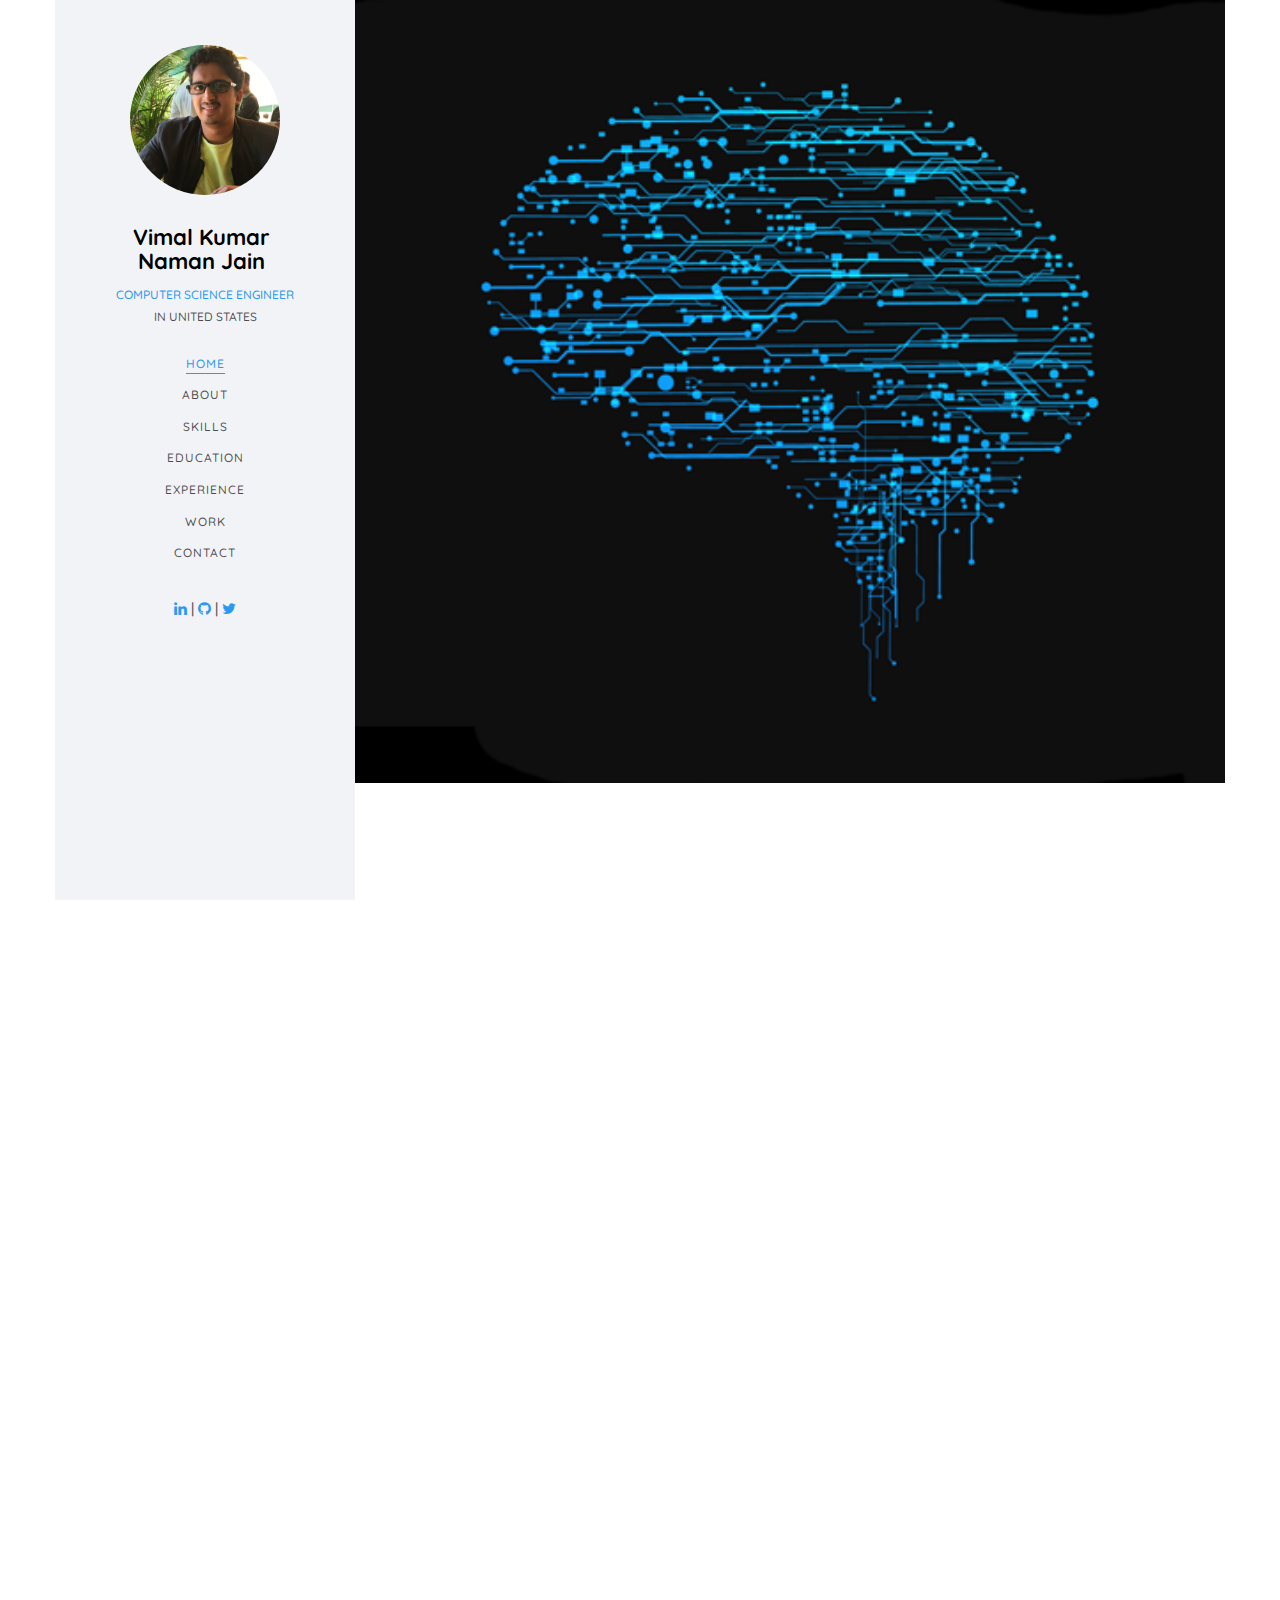
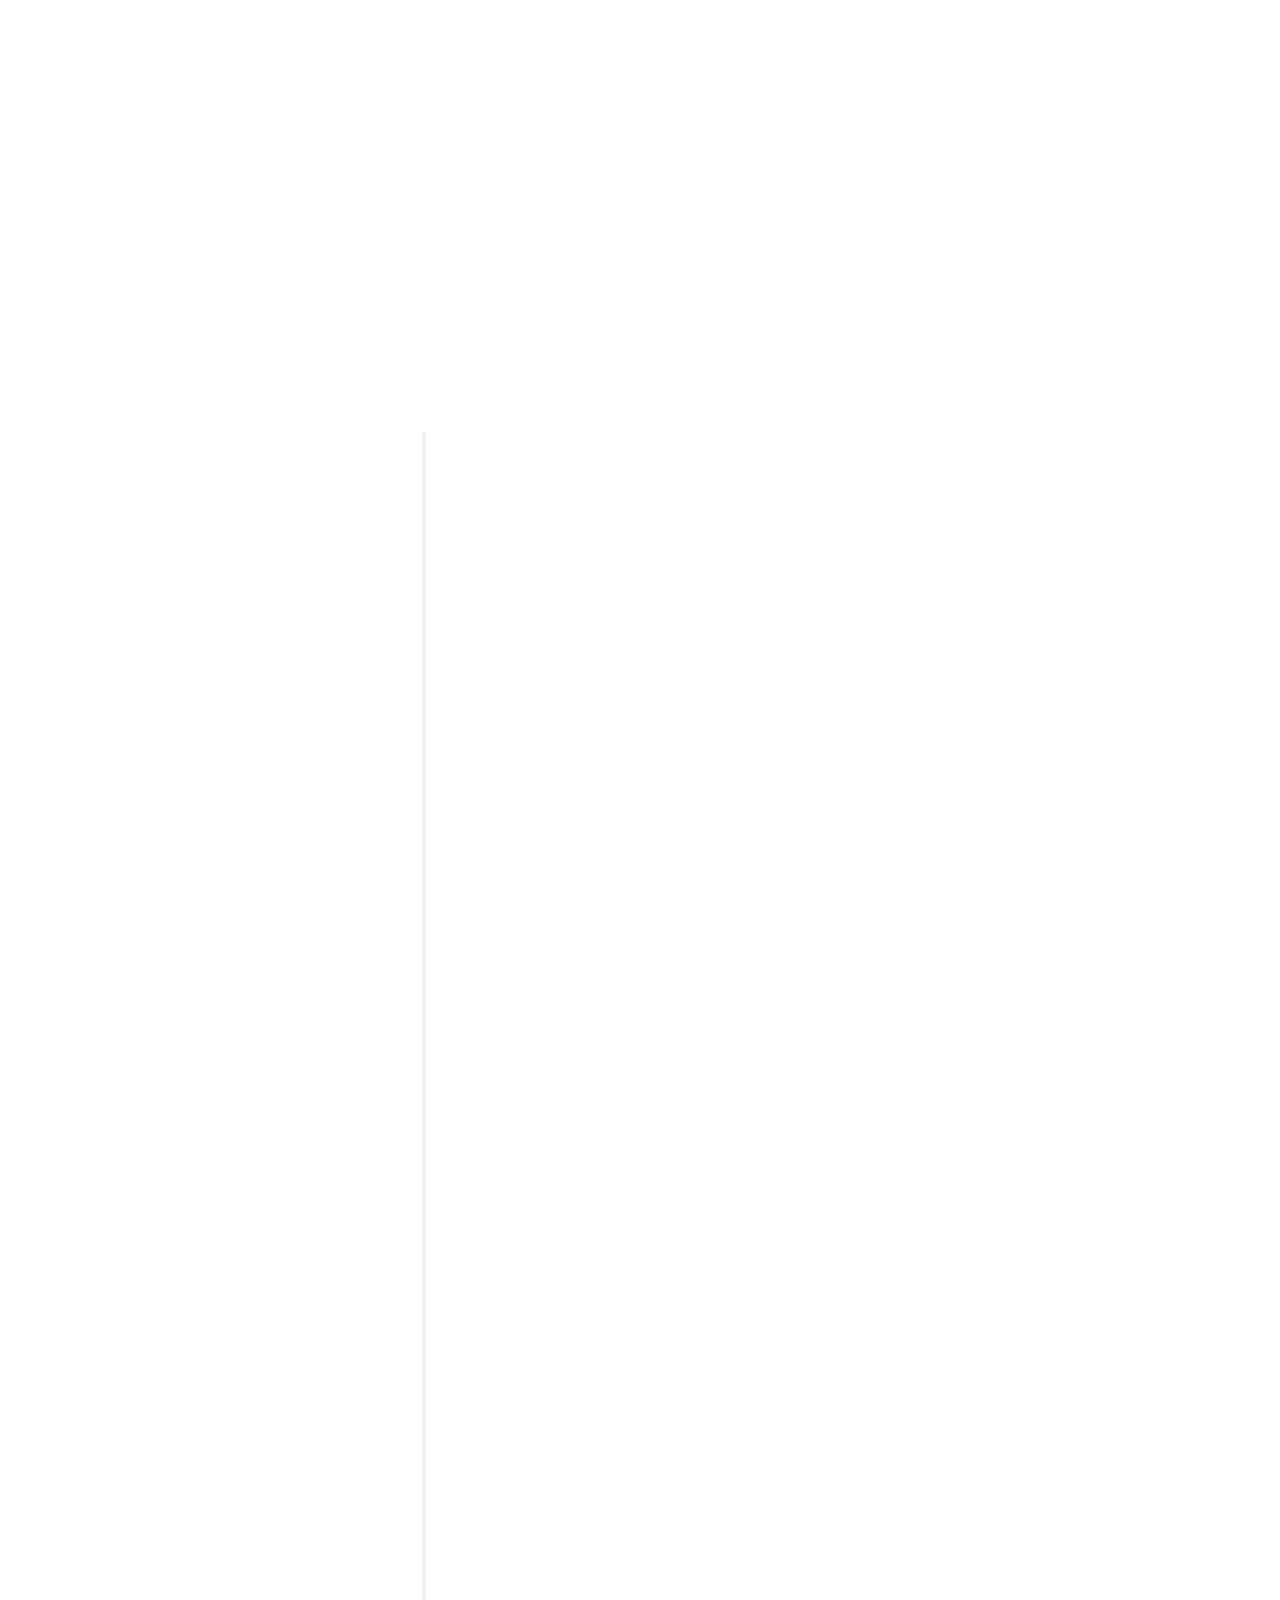
==== index.html @ 912821f3 "appending work about Software Engineer" ====
<!DOCTYPE HTML>
<html>
	<!-- Google Search Engine Verification -->
	<meta name="google-site-verification" content="ka7MGuMeEVmN7dnj90nXM9jFJu0uf2xdd4c7XxzPZ98" />

	<!-- Global site tag (gtag.js) - Google Analytics -->
	<script async src="https://www.googletagmanager.com/gtag/js?id=UA-108492323-2"></script>
	<script>
	window.dataLayer = window.dataLayer || [];
	function gtag(){dataLayer.push(arguments);}
	gtag('js', new Date());

	gtag('config', 'UA-108492323-2');
	</script>


	<head>
		<meta name="google-site-verification" content="KxNNTJYwHwdSaVDV0ndQ0ZuSF8a5ZO--WSu86b4lERE" />
	<meta charset="utf-8">
	<meta http-equiv="X-UA-Compatible" content="IE=edge">
	<title> Naman Jain </title>
	<meta name="viewport" content="width=device-width, initial-scale=1">
	<meta name="description" content="Naman Jain's Portfolio" />
	<meta name="keywords" content="Naman Jain UTA BMSCE Data Science Artificial Intelligence Machine Deep Learning Software Computer Developer Full stack" />
	<meta name="author" content="https://namanjainv.github.io" />

  <!-- Facebook and Twitter integration -->
	<meta property="og:title" content="Naman Jain's Portfolio"/>
	<meta property="og:image" content="https://raw.githubusercontent.com/namanjainv/namanjainv.github.io/master/images/img_bg_1-nvj.png"/>
	<meta property="og:url" content="https://namanjainv.github.io"/>
	<meta property="og:site_name" content="Naman Jain's Portfolio"/>
	<meta property="og:description" content="Know who I am and what I do."/>
	<meta name="twitter:title" content="Naman Jain's Portfolio" />
	<meta name="twitter:image" content="https://raw.githubusercontent.com/namanjainv/namanjainv.github.io/master/images/img_bg_1-nvj.png" />
	<meta name="twitter:url" content="https://raw.githubusercontent.com/namanjainv/namanjainv.github.io/master/images/img_bg_1-nvj.png"/>
	<meta name="twitter:card" content="" />

	<!-- Place favicon.ico and apple-touch-icon.png in the root directory -->
	<link rel="shortcut icon" href="images/favicon_io/favicon.ico">

	<!-- Font Awesome  -->
	<link rel="stylesheet" href="https://stackpath.bootstrapcdn.com/font-awesome/4.7.0/css/font-awesome.min.css">

	<link href="https://fonts.googleapis.com/css?family=Quicksand:300,400,500,700" rel="stylesheet">
	<link href="https://fonts.googleapis.com/css?family=Playfair+Display:400,400i,700" rel="stylesheet">

	
	<!-- Animate.css -->
	<link rel="stylesheet" href="css/animate.css">
	<!-- Icomoon Icon Fonts-->
	<link rel="stylesheet" href="css/icomoon.css">
	<!-- Bootstrap  -->
	<link rel="stylesheet" href="css/bootstrap.css">
	<!-- Flexslider  -->
	<link rel="stylesheet" href="css/flexslider.css">
	<!-- Owl Carousel -->
	<link rel="stylesheet" href="css/owl.carousel.min.css">
	<link rel="stylesheet" href="css/owl.theme.default.min.css">
	<!-- Theme style  -->
	<link rel="stylesheet" href="css/style.css">

	<!-- Modernizr JS -->
	<script src="javascript/modernizr-2.6.2.min.js"></script>
	<!-- FOR IE9 below -->
	<!--[if lt IE 9]>
	<script src="javascript/respond.min.js"></script>
	<![endif]-->

	</head>
	<body>
	<div id="colorlib-page">
		<div class="container-wrap">
		<a href="#" class="js-colorlib-nav-toggle colorlib-nav-toggle" data-toggle="collapse" data-target="#navbar" aria-expanded="false" aria-controls="navbar"><i></i></a>
		<aside id="colorlib-aside" role="complementary" class="border js-fullheight">
			<div class="text-center">
				<div class="author-img" style="background-image: url(images/about-nvj.jpg);"></div>
				<h1 id="colorlib-logo"><a href="index.html">Vimal Kumar <br /> Naman Jain</a></h1>
				<span class="position"><a href="#"> Computer Science Engineer </a> <br>in United States</span>
			</div>
			<nav id="colorlib-main-menu" role="navigation" class="navbar">
				<div id="navbar" class="collapse">
					<ul>
						<li class="active"><a href="#" data-nav-section="home">Home</a></li>
						<li><a href="#" data-nav-section="about">About</a></li>
						<!-- <li><a href="#" data-nav-section="services">Services</a></li> -->
						<li><a href="#" data-nav-section="skills">Skills</a></li>
						<li><a href="#" data-nav-section="education">Education</a></li>
						<li><a href="#" data-nav-section="experience">Experience</a></li>
						<li><a href="#" data-nav-section="work">Work</a></li>
						<!-- <li><a href="#" data-nav-section="blog">Blog</a></li> -->
						<li><a href="#" data-nav-section="contact">Contact</a></li>
					</ul>
				</div>
			</nav>

			<div class="social-network">
				<p> 
					<a onclick='captureOutboundLink("Contact", "LinkedIn")' 
						href="https://www.linkedin.com/in/namanjainv/" target="_blank"> <i class="fa fa-linkedin" aria-hidden="true"> </i> </a> | 
					<a onclick='captureOutboundLink("Contact", "Github")' 
						href="https://github.com/namanjainv" target="_blank"> <i class="fa fa-github" aria-hidden="true"> </i> </a> | 
					<a onclick='captureOutboundLink("Contact", "Twitter")' 
						href="https://twitter.com/vnamanjain" target="_blank"> <i class="fa fa-twitter" aria-hidden="true"> </i> </a> 
				</p>
			</div>

			<div class="colorlib-footer">
				<p><small>&copy; <!-- Link back to Colorlib can't be removed. Template is licensed under CC BY 3.0. -->
Copyright &copy;<script>document.write(new Date().getFullYear());</script> All rights reserved | This template is made with <i class="icon-heart" aria-hidden="true"></i> by <a href="https://colorlib.com" target="_blank">Colorlib</a>
<!-- Link back to Colorlib can't be removed. Template is licensed under CC BY 3.0. --> </span> </small></p>
				<!-- <ul>
					<li><a href="#"><i class="icon-facebook2"></i></a></li>
					<li><a href="#"><i class="icon-twitter2"></i></a></li>
					<li><a href="#"><i class="icon-instagram"></i></a></li>
					<li><a href="#"><i class="icon-linkedin2"></i></a></li>
				</ul> -->
			</div>

		</aside>

		<div id="colorlib-main">
			<section id="colorlib-hero" class="js-maxHeight" data-section="home">
				<div class="flexslider js-maxHeight">
					<ul class="slides">
				   	<li style="background-image: url(images/img_bg_1-nvj.png);">
				   		<div class="overlay"></div>
				   		<div class="container-fluid">
				   			<div class="row">
					   			<div class="col-md-6 col-md-offset-3 col-md-pull-3 col-sm-12 col-xs-12 js-maxHeight slider-text">
					   				<div class="slider-text-inner js-maxHeight">
					   					<div class="desc" style="padding-top: 300px;">
						   					<h1 style="color: white">Hi! <br>I'm Naman</h1>
												<p><a class="btn btn-primary btn-learn" style="color: white" target="_blank"  
													onclick='captureOutboundLink("Contact", "Resume")'
													href="https://drive.google.com/file/d/1-ozRhPVqc7WPoah_sr7xH_nywLqymW2M/view?usp=sharing" download>Download CV <i class="icon-download4"></i></a></p>
										</div>
					   				</div>
					   			</div>
					   		</div>
				   		</div>
				   	</li>
				  	</ul>
			  	</div>
			</section>

			<section class="colorlib-about" data-section="about">
				<div class="colorlib-narrow-content">
					<div class="row">
						<div class="col-md-12">
							<div class="row row-bottom-padded-sm animate-box" data-animate-effect="fadeInLeft">
								<div class="col-md-12">
									<div class="about-desc">
										<span class="heading-meta">About Me</span>
										<h2 class="colorlib-heading">Who Am I?</h2>
										<p>
											<strong>Hi I'm Naman Jain</strong>, an abstract artist and a ruthless bookworm. Being a cleanliness freak, I like to keep my den and my work desk spick and span at all times. I agree that I love to work hard, but I am also a social butterfly and can party all day and night long for two days in a row! If I do go out, I prefer to go on solo trips.
										</p>
										<p> I seek new challenges and try to think out-of-the-box while looking for creative solutions to a given problem. Besides the details given in my resume, I believe in character, values, vision, and action. I am a quick learner and believe in learning from my mistakes for I strongly feel that this virtue will take me ahead in life and career. </p>
									</div>
								</div>
							</div>
							<div class="row">
								<div class="col-md-5">
									<div class="row">
										<div class="col-md-6 animate-box" data-animate-effect="fadeInLeft">
											<div class="services color-1">
												<span class="icon2"><i class="icon-bulb"></i></span>
												<h3> Innovative </h3>
											</div>
										</div>
										<div class="col-md-6 animate-box" data-animate-effect="fadeInRight">
											<div class="services color-2">
												<span class="icon2"><i class="icon-globe-outline"></i></span>
												<h3> Entrepreneur </h3>
											</div>
										</div>
										<div class="col-md-6 animate-box" data-animate-effect="fadeInTop">
											<div class="services color-3">
												<span class="icon2"><i class="icon-phone3"></i></span>
												<h3> Engineer </h3>
											</div>
										</div>
										<div class="col-md-6 animate-box" data-animate-effect="fadeInBottom">
											<div class="services color-4">
												<span class="icon2"><i class="icon-data"></i></span>
												<h3> Deep Dive </h3>
											</div>
										</div>
									</div>
								</div>
								<div class="col-md-7 recommendations" >
									<div class="col-md-12 animate-box" style="height: 88%;" data-animate-effect="fadeInBottom">
										<div id="myCarousel" class="carousel slide carousel-box" data-ride="carousel">
											<!-- <span class="carousel-header"> WHAT MY FRIENDS FEEL </span> -->
											<!-- Indicators -->
											<ol class="carousel-indicators">
											  <li data-target="#myCarousel" data-slide-to="0" class="active"></li>
											  <li data-target="#myCarousel" data-slide-to="1"></li>
											  <li data-target="#myCarousel" data-slide-to="2"></li>
											</ol>

											<div class="carousel-body">
												<!-- Wrapper for slides -->
												<div class="carousel-inner">

													<div class="item active">
														<div class="recommendation-header">
															<a onclick='captureOutboundLink("LinkedIn People", "Ali Sharifara")' href="https://www.linkedin.com/in/alisharifara/"> <span class="recommendation-user-name"> Ali Sharifara </span> </a>
															<span class="recommendation-user-position"> Professor, UTA </span>
														</div>
														<div class="recommendation-comment">
															<p> I know Naman in the capacity of an instructor in my 'Database Systems' class at the University of Texas. He is a passionate learner and actively participated in in-class activities. He was able to present a topic on SQL operations to the entire class. Also, I remember the day when he built an impressive relational database schema for a bookstore retail company in less than 15 minutes. I was impressed by the ideas that he had stated in the class and It was stood out amongst the other students' presentations. He also was able to build a distinguished social networking website as a project. He included features like friend requests, creating groups, send messages and many other features. With exceptional skills and in-depth knowledge on the subject, he had aced the class. I look forward to a great future ahead for Naman in his endeavors. </p>
														</div>
													</div>
													<div class="item">
														<div class="recommendation-header">
															<a onclick='captureOutboundLink("LinkedIn People", "Kiran Surthi")' href="https://www.linkedin.com/in/kiran-surthi-7833bb9/"> <span class="recommendation-user-name"> Kiran Surthi </span> </a>
															<span class="recommendation-user-position"> Senior Software Engineer, E2Open </span>
														</div>
														<div class="recommendation-comment">
															<p> Naman has the ability to take the requirement and deliver quality code that meets the specification in a short duration. He has been very productive in his tenure as intern, He has excellent communication skills and is a team player. Naman is a great asset to the team. </p>
														</div>
													</div>
													<div class="item">
														<div class="recommendation-header">
															<a onclick='captureOutboundLink("LinkedIn People", "Rui Yang")' href="https://www.linkedin.com/in/rui-yang-955259ab/"> <span class="recommendation-user-name"> Rui Yang </span> </a>
															<span class="recommendation-user-position"> Software Engineer, E2Open </span>
														</div>
													  	<div class="recommendation-comment">
														  	<p> Smart and diligent. Can commicate with PM directly and handle the whole task from requirment to implementation and documentation. Look forward to working with you again. </p>
													  	</div>
													</div>
													<div class="item">
														<div class="recommendation-header">
															<a onclick='captureOutboundLink("LinkedIn People", "Venkatesh Vijayasarathy")' href="https://www.linkedin.com/in/venkatesh-vijayasarathy-62a92118/"> <span class="recommendation-user-name"> Venkatesh Vijayasarathy </span> </a>
															<span class="recommendation-user-position"> Solution Architect, Genisys Group </span>
														</div>
														<div class="recommendation-comment">
															<p> Naman is one of the best innovative out of the box thinking developer. Naman was one amongst the campus recruit to our company at Genisys, we would together in developing some of the IP initiatives with Chatbot to start with as the interface and integrate various internal systems for automation be it timesheet filling room booking, deployments, reservations, presales knowledge base and what not. We would burn on night oils at times designing in our lab and defining our approach, his out of the box design thinking has been incredible. His passion, hardwork , commitment and never say die attitude and quite commendable. I have been cherishing every moment we spend together on some many nice innovative initiatives at Genisys. </p>
														</div>
													</div>
													<div class="item">
														<div class="recommendation-header">
															<a onclick='captureOutboundLink("LinkedIn People", "Abhishek Dixit")' href="https://www.linkedin.com/in/abhishek-dixit-62a9b5b6/"> <span class="recommendation-user-name"> Abhishek Dixit </span> </a>
															<span class="recommendation-user-position"> Software Developer, Genisys Group </span>
														</div>
														<div class="recommendation-comment">
															<p> I worked with Naman very closely on various projects in Genisys Group as well as few Hackathons. Naman have great technical skills in areas like Machines Learning, Neural Network, Artificial intelligence, NLP. His programming knowledge in python, c++, javascript, NodeJs, MySQL, MongoDB, GCP cloud makes his must to have person in team. He spreads positivity in team and shows never give up attitude in difficult situations.
																Apart from work he plays snooker, table tennis very well and also can give you company on dance floor. </p>
														</div>
													</div>
													<div class="item">
														<div class="recommendation-header">
															<a onclick='captureOutboundLink("LinkedIn People", "Ajay Mohandas")' href="https://www.linkedin.com/in/ajay-mohandas/"> <span class="recommendation-user-name"> Ajay Mohandas </span> </a>
															<span class="recommendation-user-position"> Software Developer, E2Open </span>
														</div>
														<div class="recommendation-comment">
															<p> Naman has an excellent analytical skills, and is always keen on learning new things. He has worked with me and was always outstanding in the task assigned to him. He looks out for the best way to do his work and that's make him different from others. Keep up the good work Naman. </p>
														</div>
													</div>
												

												</div>

											</div>
										  
										  
											<!-- Left and right controls -->
											<a class="left carousel-control" href="#myCarousel" data-slide="prev">
											  	<span>  <i class="fa fa-chevron-left" aria-hidden="true"> </i>  </span> 
											</a>
											<a class="right carousel-control" href="#myCarousel" data-slide="next">
												<span>  <i class="fa fa-chevron-right" aria-hidden="true"> </i>  </span> 
											</a>
										  </div>
									</div>
								</div>
							</div>
							<!-- <div class="row">
								<div class="col-md-12 animate-box" data-animate-effect="fadeInLeft">
									<div class="hire">
										<h2>I am happy to know you <br>that 300+ projects done sucessfully!</h2>
										<a href="#" class="btn-hire">Hire me</a>
									</div>
								</div>
							</div> -->
						</div>
					</div>
				</div>
			</section>


			
			<!-- <section class="colorlib-services" data-section="services">
				<div class="colorlib-narrow-content">
					<div class="row">
						<div class="col-md-6 col-md-offset-3 col-md-pull-3 animate-box" data-animate-effect="fadeInLeft">
							<span class="heading-meta">What I do?</span>
							<h2 class="colorlib-heading">Here are some of my expertise</h2>
						</div>
					</div>
					<div class="row row-pt-md">
						<div class="col-md-4 text-center animate-box">
							<div class="services color-1">
								<span class="icon">
									<i class="icon-bulb"></i>
								</span>
								<div class="desc">
									<h3>Innovative Ideas</h3>
									<p>Separated they live in Bookmarksgrove right at the coast of the Semantics</p>
								</div>
							</div>
						</div>
						<div class="col-md-4 text-center animate-box">
							<div class="services color-2">
								<span class="icon">
									<i class="icon-data"></i>
								</span>
								<div class="desc">
									<h3>Software</h3>
									<p>Separated they live in Bookmarksgrove right at the coast of the Semantics</p>
								</div>
							</div>
						</div>
						<div class="col-md-4 text-center animate-box">
							<div class="services color-3">
								<span class="icon">
									<i class="icon-phone3"></i>
								</span>
								<div class="desc">
									<h3>Application</h3>
									<p>Separated they live in Bookmarksgrove right at the coast of the Semantics</p>
								</div>
							</div>
						</div>
						<div class="col-md-4 text-center animate-box">
							<div class="services color-4">
								<span class="icon">
									<i class="icon-layers2"></i>
								</span>
								<div class="desc">
									<h3>Graphic Design</h3>
									<p>Separated they live in Bookmarksgrove right at the coast of the Semantics</p>
								</div>
							</div>
						</div>
						<div class="col-md-4 text-center animate-box">
							<div class="services color-5">
								<span class="icon">
									<i class="icon-data"></i>
								</span>
								<div class="desc">
									<h3>Software</h3>
									<p>Separated they live in Bookmarksgrove right at the coast of the Semantics</p>
								</div>
							</div>
						</div>
						<div class="col-md-4 text-center animate-box">
							<div class="services color-6">
								<span class="icon">
									<i class="icon-phone3"></i>
								</span>
								<div class="desc">
									<h3>Application</h3>
									<p>Separated they live in Bookmarksgrove right at the coast of the Semantics</p>
								</div>
							</div>
						</div>
					</div>
				</div>
			</section> -->
			
			<!-- <div id="colorlib-counter" class="colorlib-counters" style="background-image: url(images/cover_bg_1.jpg);" data-stellar-background-ratio="0.5">
				<div class="overlay"></div>
				<div class="colorlib-narrow-content">
					<div class="row">
					</div>
					<div class="row">
						<div class="col-md-3 text-center animate-box">
							<span class="colorlib-counter js-counter" data-from="0" data-to="309" data-speed="5000" data-refresh-interval="50"></span>
							<span class="colorlib-counter-label">Cups of coffee</span>
						</div>
						<div class="col-md-3 text-center animate-box">
							<span class="colorlib-counter js-counter" data-from="0" data-to="356" data-speed="5000" data-refresh-interval="50"></span>
							<span class="colorlib-counter-label">Projects</span>
						</div>
						<div class="col-md-3 text-center animate-box">
							<span class="colorlib-counter js-counter" data-from="0" data-to="30" data-speed="5000" data-refresh-interval="50"></span>
							<span class="colorlib-counter-label">Clients</span>
						</div>
						<div class="col-md-3 text-center animate-box">
							<span class="colorlib-counter js-counter" data-from="0" data-to="10" data-speed="5000" data-refresh-interval="50"></span>
							<span class="colorlib-counter-label">Partners</span>
						</div>
					</div>
				</div>
			</div> -->

			<section class="colorlib-skills" data-section="skills">
				<div class="colorlib-narrow-content">
					<div class="row">
						<div class="col-md-6 col-md-offset-3 col-md-pull-3 animate-box" data-animate-effect="fadeInLeft">
							<span class="heading-meta">My Specialty</span>
							<h2 class="colorlib-heading animate-box">My Skills</h2>
						</div>
					</div>
					<!-- <div class="row">
						<div class="col-md-12 animate-box" data-animate-effect="fadeInLeft">
							<p>The Big Oxmox advised her not to do so, because there were thousands of bad Commas, wild Question Marks and devious Semikoli, but the Little Blind Text didn’t listen. She packed her seven versalia, put her initial into the belt and made herself on the way.</p>
						</div> 

						<div class="col-md-6 animate-box" data-animate-effect="fadeInRight">
							<div class="progress-wrap">
								<h3> MySQL </h3>
								<h3> PostgreSQL </h3>
								<h3> SQL Server </h3>
							</div>
						</div>

						<div class="col-md-6 animate-box" data-animate-effect="fadeInLeft">
							<div class="progress-wrap">
								<h3>Python</h3>
								<div class="progress">
								 	<div class="progress-bar color-1" role="progressbar" aria-valuenow="100"
								  	aria-valuemin="0" aria-valuemax="100" style="width:100%">
								  	</div>
								</div>
							</div>
						</div>
						<div class="col-md-6 animate-box" data-animate-effect="fadeInLeft">
							<div class="progress-wrap">
								<h3>MATLAB</h3>
								<div class="progress">
								 	<div class="progress-bar color-2" role="progressbar" aria-valuenow="100"
								  	aria-valuemin="0" aria-valuemax="100" style="width:100%">
								  	</div>
								</div>
							</div>
						</div>
						<div class="col-md-6 animate-box" data-animate-effect="fadeInLeft">
							<div class="progress-wrap">
								<h3>Javascript</h3>
								<div class="progress">
								 	<div class="progress-bar color-3" role="progressbar" aria-valuenow="100"
								  	aria-valuemin="0" aria-valuemax="100" style="width:100%">
								  	</div>
								</div>
							</div>
						</div>
						<div class="col-md-6 animate-box" data-animate-effect="fadeInLeft">
							<div class="progress-wrap">
								<h3>Java</h3>
								<div class="progress">
								 	<div class="progress-bar color-4" role="progressbar" aria-valuenow="100"
								  	aria-valuemin="0" aria-valuemax="100" style="width:100%">
								  	</div>
								</div>
							</div>
						</div>
						<div class="col-md-6 animate-box" data-animate-effect="fadeInLeft">
							<div class="progress-wrap">
								<h3>PHP</h3>
								<div class="progress">
								 	<div class="progress-bar color-5" role="progressbar" aria-valuenow="100"
								  	aria-valuemin="0" aria-valuemax="100" style="width:100%">
								  	</div>
								</div>
							</div>
						</div>
						<div class="col-md-6 animate-box" data-animate-effect="fadeInLeft">
							<div class="progress-wrap">
								<h3>NodeJS</h3>
								<div class="progress">
								 	<div class="progress-bar color-6" role="progressbar" aria-valuenow="100"
								  	aria-valuemin="0" aria-valuemax="100" style="width:100%">
								  	</div>
								</div>
							</div>
						</div>
						<div class="col-md-6 animate-box" data-animate-effect="fadeInLeft">
							<div class="progress-wrap">
								<h3>AngularJS</h3>
								<div class="progress">
								 	<div class="progress-bar color-7" role="progressbar" aria-valuenow="100"
								  	aria-valuemin="0" aria-valuemax="100" style="width:100%">
								  	</div>
								</div>
							</div>
						</div>
						<div class="col-md-6 animate-box" data-animate-effect="fadeInLeft">
							<div class="progress-wrap">
								<h3>C</h3>
								<div class="progress">
								 	<div class="progress-bar color-8" role="progressbar" aria-valuenow="100"
								  	aria-valuemin="0" aria-valuemax="100" style="width:100%">
								  	</div>
								</div>
							</div>
						</div>
						<div class="col-md-6 animate-box" data-animate-effect="fadeInLeft">
							<div class="progress-wrap">
								<h3>C++</h3>
								<div class="progress">
								 	<div class="progress-bar color-9" role="progressbar" aria-valuenow="100"
								  	aria-valuemin="0" aria-valuemax="100" style="width:100%">
								  	</div>
								</div>
							</div>
						</div>
						<div class="col-md-6 animate-box" data-animate-effect="fadeInLeft">
							<div class="progress-wrap">
								<h3>C#</h3>
								<div class="progress">
								 	<div class="progress-bar color-10" role="progressbar" aria-valuenow="100"
								  	aria-valuemin="0" aria-valuemax="100" style="width:100%">
								  	</div>
								</div>
							</div>
						</div>
						<div class="col-md-6 animate-box" data-animate-effect="fadeInLeft">
							<div class="progress-wrap">
								<h3>SQL Server</h3>
								<div class="progress">
								 	<div class="progress-bar color-11" role="progressbar" aria-valuenow="100"
								  	aria-valuemin="0" aria-valuemax="100" style="width:100%">
								  	</div>
								</div>
							</div>
						</div>
						<div class="col-md-6 animate-box" data-animate-effect="fadeInLeft">
							<div class="progress-wrap">
								<h3>MySQL</h3>
								<div class="progress">
								 	<div class="progress-bar color-12" role="progressbar" aria-valuenow="100"
								  	aria-valuemin="0" aria-valuemax="100" style="width:100%">
								  	</div>
								</div>
							</div>
						</div>
						<div class="col-md-6 animate-box" data-animate-effect="fadeInLeft">
							<div class="progress-wrap">
								<h3>PostgreSQL</h3>
								<div class="progress">
								 	<div class="progress-bar color-13" role="progressbar" aria-valuenow="100"
								  	aria-valuemin="0" aria-valuemax="100" style="width:100%">
								  	</div>
								</div>
							</div>
						</div>
					</div> -->

					<div class="row skill-tiles">
						<div class="skill-tile animate-box color-3">
							<span class="skill-tile-content"> Python </span>
						</div>
						<div class="skill-tile animate-box color-5">
							<span class="skill-tile-content"> MATLAB </span>
						</div>
						<div class="skill-tile animate-box color-2">
							<span class="skill-tile-content"> Javascript </span>
						</div>
						<div class="skill-tile animate-box color-3">
							<span class="skill-tile-content"> Java </span>
						</div>
						<div class="skill-tile animate-box color-1">
							<span class="skill-tile-content"> PHP </span>
						</div>
						<div class="skill-tile animate-box color-6">
							<span class="skill-tile-content"> NodeJS </span>
						</div>
						<div class="skill-tile animate-box color-4">
							<span class="skill-tile-content"> AngularJS </span>
						</div>
						<div class="skill-tile animate-box color-5">
							<span class="skill-tile-content"> ReactJS </span>
						</div>
						<div class="skill-tile animate-box color-6">
							<span class="skill-tile-content"> C </span>
						</div>
						<div class="skill-tile animate-box color-2">
							<span class="skill-tile-content"> C++ </span>
						</div>
						<div class="skill-tile animate-box color-4">
							<span class="skill-tile-content"> C# </span>
						</div>
						<div class="skill-tile animate-box color-6">
							<span class="skill-tile-content"> MongoDB </span>
						</div>
						<div class="skill-tile animate-box color-5">
							<span class="skill-tile-content"> SQL Server </span>
						</div>
						<div class="skill-tile animate-box color-1">
							<span class="skill-tile-content"> MySQL </span>
						</div>
						<div class="skill-tile animate-box color-5">
							<span class="skill-tile-content"> PostgreSQL </span>
						</div>
						<div class="skill-tile animate-box color-3">
							<span class="skill-tile-content"> Godot </span>
						</div>
					</div>
					<br /> <br />
					<div class="row">
						<div class="col-md-6 col-md-offset-3 col-md-pull-3 animate-box" data-animate-effect="fadeInLeft">
							<h2 class="colorlib-heading animate-box">My Certifications</h2>
						</div>
						<div class="col-md-12 animate-box" data-animate-effect="fadeInLeft">
							<ul>
								<li> Machine Learning by Stanford </li>
								<li> 
									Specialization in Deep Learning by deeplearning.ai 
									<ul>
										<li> Neural Networks and Deep Learning </li>
										<li> Improving Deep Neural Networks </li>
										<li> Structuring Machine Learning Projects </li>
										<li> Convolution Neural Networks </li>
										<li> Sequence Models </li>
									</ul>
								</li>
								<li> Getting Started with AWS Machine Learning by Amazon Web Services </li>
							</ul>
						</div>
					</div>
				</div>
			</section>

			<section class="colorlib-education" data-section="education">
				<div class="colorlib-narrow-content">
					<div class="row">
						<div class="col-md-6 col-md-offset-3 col-md-pull-3 animate-box" data-animate-effect="fadeInLeft">
							<span class="heading-meta">Education</span>
							<h2 class="colorlib-heading animate-box">Education</h2>
						</div>
					</div>
					<div class="row">
						<div class="col-md-12 animate-box" data-animate-effect="fadeInLeft">
							<div class="fancy-collapse-panel">
								<div class="panel-group" id="accordion" role="tablist" aria-multiselectable="true">
									<div class="panel panel-default">
									    <div class="panel-heading" role="tab" id="headingOne">
									        <h4 class="panel-title">
									            <a data-toggle="collapse" data-parent="#accordion" href="#collapseOne" aria-expanded="true" aria-controls="collapseOne">Master of Science Degree
									            </a>
									        </h4>
									    </div>
									    <div id="collapseOne" class="panel-collapse collapse in" role="tabpanel" aria-labelledby="headingOne">
									         <div class="panel-body">
									            <div class="row">
										      		<div class="col-md-9">
														<p> 
															<strong> Algorithms, AI, Machine Learning and Computer Vision </strong> <br />
															The University of Texas at Arlington 
														</p>
										      		</div>
										      		<div class="col-md-3">
														<p> 
															May 2020 <br />
															TX, USA 
														</p>
													</div>
												</div>
												<div class="row">
													<div class="panel-body">
														<p>
															Secured a GPA of <strong> 3.91 </strong> on 4.00 <br />
															Curriculum:
															<ul>
																<li> <a class="list-anchor" onclick='captureOutboundLink("Github", "design-and-analysis-of-algorithms")'
																		href="https://github.com/namanjainv/design-and-analysis-of-algorithms" target="_blank"> Design and Analysis of Algorithms </a> </li>
																<li> <a class="list-anchor" onclick='captureOutboundLink("Github", "data-analysis-and-modelling-techniques")'
																		href="https://github.com/namanjainv/data-analysis-and-modelling-techniques" target="_blank"> Data Analysis and Modelling Techniques </a> </li>
																<li> <a class="list-anchor" onclick='captureOutboundLink("Github", "advanced-computational-models-and-algorithm")'
																		href="https://github.com/namanjainv/advanced-computational-models-and-algorithm" target="_blank"> Advanced Computational Models and Algorithm </a> </li>
																<li> <a class="list-anchor" onclick='captureOutboundLink("Github", "database-systems")'
																		href="https://github.com/namanjainv/database-systems" target="_blank"> Database Systems </a> </li>
																<li> <a class="list-anchor" onclick='captureOutboundLink("Github", "data-mining")'
																		href="https://github.com/namanjainv/data-mining" target="_blank"> Data Mining </a> </li>
																<li> <a class="list-anchor" onclick='captureOutboundLink("Github", "cloud-computing")'
																		href="https://github.com/namanjainv/cloud-computing" target="_blank"> Cloud Computing </a> </li>
																<li> <a class="list-anchor" onclick='captureOutboundLink("Github", "artificial-intelligence")'
																		href="https://github.com/namanjainv/artificial-intelligence" target="_blank"> Artificial Intelligence - 1 </a> </li>
																<li> <a class="list-anchor" onclick='captureOutboundLink("Github", "neural-networks")'
																		href="https://github.com/namanjainv/neural-networks" target="_blank"> Neural Networks </a> </li>
																<li> <a class="list-anchor" onclick='captureOutboundLink("Github", "machine-learning")'
																		href="https://github.com/namanjainv/machine-learning" target="_blank"> Machine Learning </a> </li>
																<li> <a class="list-anchor" onclick='captureOutboundLink("Github", "computer-graphics")'
																		href="https://github.com/namanjainv/computer-graphics" target="_blank"> Computer Graphics </a> </li>
																<li> <a class="list-anchor" onclick='captureOutboundLink("Github", "game-design")'
																		href="https://github.com/namanjainv/game-design" target="_blank"> Game Design </a> </li>
																<li> <a class="list-anchor" onclick='captureOutboundLink("Github", "computer-vision")' 
																		href="https://github.com/namanjainv/computer-vision" target="_blank"> Computer Vision </a> </li>
															</ul>
														</p>  
													</div>
										      	</div>
									         </div>
									    </div>
									</div>
									<div class="panel panel-default">
									    <div class="panel-heading" role="tab" id="headingTwo">
									        <h4 class="panel-title">
									            <a class="collapsed" data-toggle="collapse" data-parent="#accordion" href="#collapseTwo" aria-expanded="false" aria-controls="collapseTwo">Bachelor of Engineering
									            </a>
									        </h4>
									    </div>
									    <div id="collapseTwo" class="panel-collapse collapse" role="tabpanel" aria-labelledby="headingTwo"> 
											<div class="panel-body">
												<div class="row">
													<div class="col-md-9">
														<p> 
															<strong> Information Science and Engineering </strong> <br />
															BMS College of Engineering
														</p>
													</div>
													<div class="col-md-3">
														<p> 
															May 2017 <br />
															Bengaluru, India 
														</p>
													</div>
												</div>

												<div class="row">
													<div class="panel-body">
														<p>
															Secured a GPA of <strong> 8.58 </strong> on 10.00 <br />
															Related Curriculam:
															<div class="row">
																<div class="col-md-6">
																	<p>
																		Engineering Mathematics <br />
																		Computer Concepts and C Programming <br />
																		Computer Organization and Architecture <br />
																		Data Structures <br />
																		Logic Design <br />
																		Microprocessors <br />
																		Theoretical Foundations of Computation <br />
																		UNIX Programming <br />
																		Object Oriented Programming with C++ <br />
																		Analysis and Design of Algorithms <br />
																	</p>
																</div>
																<div class="col-md-6">
																	<p>
																		Software Engineering <br />
																		Object Oriented Modeling and Design Patterns <br />
																		Probability, Statistics and Queuing <br />
																		Computer Networks <br />
																		Web Programming <br />
																		Advanced Data Structures <br />
																		C# and .NET <br />
																		Cryptography and Network Security <br />
																		Management Information Systems <br />
																		Storage Area Networks <br />
																	</p>
																	
																</div>
															</div>
														</p>  
													</div>
										      	</div>
										  	</div>
									    </div>
									</div>

								</div>
							</div>
						</div>
					</div>
				</div>
			</section>

			<section class="colorlib-experience" data-section="experience">
				<div class="colorlib-narrow-content">
					<div class="row">
						<div class="col-md-6 col-md-offset-3 col-md-pull-3 animate-box" data-animate-effect="fadeInLeft">
							<span class="heading-meta">Experience</span>
							<h2 class="colorlib-heading animate-box">Work Experience</h2>
						</div>
					</div>
					<div class="row">
						<div class="col-md-12">
				         <div class="timeline-centered">
					         <!-- <article class="timeline-entry animate-box" data-animate-effect="fadeInLeft">
					            <div class="timeline-entry-inner">

					               <div class="timeline-icon color-1">
					                  <i class="icon-pen2"></i>
					               </div>

					               <div class="timeline-label">
					                  <h2><a href="#">Full Stack Developer</a> <span>2017-2018</span></h2>
					                  <p>Tolerably earnestly middleton extremely distrusts she boy now not. Add and offered prepare how cordial two promise. Greatly who affixed suppose but enquire compact prepare all put. Added forth chief trees but rooms think may.</p>
					               </div>
					            </div>
					         </article>


					         <article class="timeline-entry animate-box" data-animate-effect="fadeInRight">
					            <div class="timeline-entry-inner">
					               <div class="timeline-icon color-2">
					                  <i class="icon-pen2"></i>
					               </div>
					               <div class="timeline-label">
					               	<h2><a href="#">Front End Developer at Google Company</a> <span>2017-2018</span></h2>
					                  <p>Even the all-powerful Pointing has no control about the blind texts it is an almost unorthographic life One day however a small line of blind text by the name of Lorem Ipsum decided to leave for the far World of Grammar.</p>
					               </div>
					            </div>
					         </article> -->

					         <article class="timeline-entry animate-box" data-animate-effect="fadeInLeft">
					            <div class="timeline-entry-inner">
					               <div class="timeline-icon color-3">
					                  <i class="icon-pen2"></i>
					               </div>
					               <div class="timeline-label">
									   

									<div class="row">
										<div class="col-md-8">
											<h2> Software Engineer <br />
											<span> E2Open </span> </h2>
										</div>
										<div class="col-md-4">
											<h2> <span> Jun 2020 - PRESENT <br />
											Dallas, United States </span> </h2>
										</div>
									</div>
									<p>
										<ul>
											<li> Confidential. </li>
										</ul>
									</p>
									<hr style="border-top: 2px solid #3b3b3b;">
									<div class="row">
										<div class="col-md-8">
											<h2> Product Development Intern </h2>
											<!-- <span> E2Open </span> </h2> -->
										</div>
										<div class="col-md-4">
											<h2> <span> Feb 2020 - May 2020 </span> </h2>
											<!-- Dallas, United States </span> </h2> -->
										</div>
									</div>
									<p>
										<ul>
											<li> Architect and built a 3 Layered Architecture framework in NodeJS for the current internal Website. </li>
										</ul>
									</p>
									<hr style="border-top: 2px solid #3b3b3b;">
									<div class="row">
										<div class="col-md-8">
											<h2> Product Development Intern </h2>
											<!-- <span> E2Open </span> </h2> -->

										</div>
										<div class="col-md-4">
											<h2> <span> Jun 2019 - Aug 2019 </span> </h2>
											<!-- Dallas, United States </span> </h2> -->
										</div>
									</div>
									<p>
										<ul>
											<li> Worked on Unity framework built on JS and Gulp that renders html components to various applications. </li>
											<li> Worked on Harmony that uses JS, D3JS to analyze the business growth based on clients and products overtime.  </li>
										</ul>
									</p>
					               </div>
					            </div>
					         </article>

					         <article class="timeline-entry animate-box" data-animate-effect="fadeInTop">
					            <div class="timeline-entry-inner">
					               <div class="timeline-icon color-4">
					                  <i class="icon-pen2"></i>
					               </div>
					               <div class="timeline-label">

									<div class="row">
										<div class="col-md-8">
											<h2> Assistant Consultant <br />
											<span> Genisys Information Systems </span> </h2>
										</div>
										<div class="col-md-4">
											<h2> <span> Jul 2017 - Aug 2018 <br />
											Bengaluru, India </span> </h2>
										</div>
									</div>
									<p>
										<ul>
											<li> Built Chatbots to solve real world business scenarios using Natural Language Processing with the help of Express,
											NodeJS and Dialog-Flow on multiple platforms like mobile and web apps, Facebook Messenger and Telegram. </li>
											<li> Full-stack developer for an Employee Assessment Web App which used MySQL, Apache, AngularJS and PHP. </li>
										</ul>
									</p>

					               </div>
					            </div>
					         </article>

					         <article class="timeline-entry animate-box" data-animate-effect="fadeInLeft">
					            <div class="timeline-entry-inner">
					               <div class="timeline-icon color-5">
					                  <i class="icon-pen2"></i>
								   </div>
					               <div class="timeline-label">
									
									<div class="row">
										<div class="col-md-8">
											<h2> Software Development and Testing Intern <br />
											<span> Amazon Development Center (India) Pvt Ltd </span> </h2>
										</div>
										<div class="col-md-4">
											<h2> <span> Jun 2016 - Aug 2016 <br />
											Chennai, India </span> </h2>
										</div>
									</div>
					                  <p>
										<ul>
											<li> Developed a JAVA package ELK which connects applications to Elasticsearch, Logstash & Kibana for Data Analytics. </li>
											<li> Integrated this package to get metrics from real time applications and servers to optimize and develop on the same. </li>
										</ul>
									  </p>
					               </div>
					            </div>
					         </article>

					         <article class="timeline-entry begin animate-box" data-animate-effect="fadeInBottom">
					            <div class="timeline-entry-inner">
					               <div class="timeline-icon color-none">
					               </div>
					            </div>
					         </article>
					      </div>
					   </div>
				   </div>
				</div>
			</section>

			<section class="colorlib-work" data-section="work">
				<div class="colorlib-narrow-content">
					<div class="row">
						<div class="col-md-6 col-md-offset-3 col-md-pull-3 animate-box" data-animate-effect="fadeInLeft">
							<span class="heading-meta">My Work</span>
							<h2 class="colorlib-heading animate-box">Recent Work</h2>
						</div>
					</div>
					<!-- <div class="row row-bottom-padded-sm animate-box" data-animate-effect="fadeInLeft">
						<div class="col-md-12">
							<p class="work-menu"><span><a href="#" class="active">Graphic Design</a></span> <span><a href="#">Web Design</a></span> <span><a href="#">Software</a></span> <span><a href="#">Apps</a></span></p>
						</div>
					</div> -->
					<div class="row">
						<div class="col-md-6 animate-box" data-animate-effect="fadeInLeft">

							<a onclick='captureOutboundLink("Work", "COVID 19")' href="https://namanjainv.github.io/covid19/" target="_blank"> 
								<div class="project" style="background-image: url(images/Covid19-Tracker.png);">
									<div class="desc">
										<div class="con">
											<h3>COVID-19 Tracker | India </h3>
											<span> Open source project </span>
											<span> Data Scraping </span>
											<span> Website </span>
											<p class="icon">
												<span><a></a></span>
												<span><a onclick='captureOutboundLink("Github", "covid19")' 
													href="https://github.com/namanjainv/covid19" target="_blank"><i class="icon-code"></i> </a></span>
											</p>
										</div>
									</div>
								</div>
							</a>
						</div>
						<!-- <div class="col-md-6 animate-box" data-animate-effect="fadeInRight">
							<div class="project" style="background-image: url(images/img-2.jpg);">
								<div class="desc">
									<div class="con">
										<h3><a href="work.html">Work 02</a></h3>
										<span>Animation</span>
										<p class="icon">
											<span><a href="#"><i class="icon-share3"></i></a></span>
											<span><a href="#"><i class="icon-eye"></i> 100</a></span>
											<span><a href="#"><i class="icon-heart"></i> 49</a></span>
										</p>
									</div>
								</div>
							</div>
						</div> -->
						<!-- <div class="col-md-6 animate-box" data-animate-effect="fadeInTop">
							<div class="project" style="background-image: url(images/img-3.jpg);">
								<div class="desc">
									<div class="con">
										<h3><a href="work.html">Work 03</a></h3>
										<span>Illustration</span>
										<p class="icon">
											<span><a href="#"><i class="icon-share3"></i></a></span>
											<span><a href="#"><i class="icon-eye"></i> 100</a></span>
											<span><a href="#"><i class="icon-heart"></i> 49</a></span>
										</p>
									</div>
								</div>
							</div>
						</div>
						<div class="col-md-6 animate-box" data-animate-effect="fadeInBottom">
							<div class="project" style="background-image: url(images/img-4.jpg);">
								<div class="desc">
									<div class="con">
										<h3><a href="work.html">Work 04</a></h3>
										<span>Application</span>
										<p class="icon">
											<span><a href="#"><i class="icon-share3"></i></a></span>
											<span><a href="#"><i class="icon-eye"></i> 100</a></span>
											<span><a href="#"><i class="icon-heart"></i> 49</a></span>
										</p>
									</div>
								</div>
							</div>
						</div>
						<div class="col-md-6 animate-box" data-animate-effect="fadeInLeft">
							<div class="project" style="background-image: url(images/img-5.jpg);">
								<div class="desc">
									<div class="con">
										<h3><a href="work.html">Work 05</a></h3>
										<span>Graphic, Logo</span>
										<p class="icon">
											<span><a href="#"><i class="icon-share3"></i></a></span>
											<span><a href="#"><i class="icon-eye"></i> 100</a></span>
											<span><a href="#"><i class="icon-heart"></i> 49</a></span>
										</p>
									</div>
								</div>
							</div>
						</div>
						<div class="col-md-6 animate-box" data-animate-effect="fadeInRight">
							<div class="project" style="background-image: url(images/img-6.jpg);">
								<div class="desc">
									<div class="con">
										<h3><a href="work.html">Work 06</a></h3>
										<span>Web Design</span>
										<p class="icon">
											<span><a href="#"><i class="icon-share3"></i></a></span>
											<span><a href="#"><i class="icon-eye"></i> 100</a></span>
											<span><a href="#"><i class="icon-heart"></i> 49</a></span>
										</p>
									</div>
								</div>
							</div>
						</div> -->
					</div>
					<!-- <div class="row">
						<div class="col-md-12 animate-box">
							<p><a href="#" class="btn btn-primary btn-lg btn-load-more">Load more <i class="icon-reload"></i></a></p>
						</div>
					</div> -->
				</div>
			</section>

			<!-- <section class="colorlib-blog" data-section="blog">
				<div class="colorlib-narrow-content">
					<div class="row">
						<div class="col-md-6 col-md-offset-3 col-md-pull-3 animate-box" data-animate-effect="fadeInLeft">
							<span class="heading-meta">Read</span>
							<h2 class="colorlib-heading">Recent Blog</h2>
						</div>
					</div>
					<div class="row">
						<div class="col-md-4 col-sm-6 animate-box" data-animate-effect="fadeInLeft">
							<div class="blog-entry">
								<a href="blog.html" class="blog-img"><img src="images/blog-1.jpg" class="img-responsive" alt="HTML5 Bootstrap Template by colorlib.com"></a>
								<div class="desc">
									<span><small>April 14, 2018 </small> | <small> Web Design </small> | <small> <i class="icon-bubble3"></i> 4</small></span>
									<h3><a href="blog.html">Renovating National Gallery</a></h3>
									<p>Separated they live in Bookmarksgrove right at the coast of the Semantics, a large language ocean.</p>
								</div>
							</div>
						</div>
						<div class="col-md-4 col-sm-6 animate-box" data-animate-effect="fadeInRight">
							<div class="blog-entry">
								<a href="blog.html" class="blog-img"><img src="images/blog-2.jpg" class="img-responsive" alt="HTML5 Bootstrap Template by colorlib.com"></a>
								<div class="desc">
									<span><small>April 14, 2018 </small> | <small> Web Design </small> | <small> <i class="icon-bubble3"></i> 4</small></span>
									<h3><a href="blog.html">Wordpress for a Beginner</a></h3>
									<p>Separated they live in Bookmarksgrove right at the coast of the Semantics, a large language ocean.</p>
								</div>
							</div>
						</div>
						<div class="col-md-4 col-sm-6 animate-box" data-animate-effect="fadeInLeft">
							<div class="blog-entry">
								<a href="blog.html" class="blog-img"><img src="images/blog-3.jpg" class="img-responsive" alt="HTML5 Bootstrap Template by colorlib.com"></a>
								<div class="desc">
									<span><small>April 14, 2018 </small> | <small> Inspiration </small> | <small> <i class="icon-bubble3"></i> 4</small></span>
									<h3><a href="blog.html">Make website from scratch</a></h3>
									<p>Separated they live in Bookmarksgrove right at the coast of the Semantics, a large language ocean.</p>
								</div>
							</div>
						</div>
					</div>
					<div class="row">
						<div class="col-md-12 animate-box">
							<p><a href="#" class="btn btn-primary btn-lg btn-load-more">Load more <i class="icon-reload"></i></a></p>
						</div>
					</div>
				</div>
			</section> -->

			<section class="colorlib-contact" data-section="contact">
				<div class="colorlib-narrow-content">
					<div class="row">
						<div class="col-md-6 col-md-offset-3 col-md-pull-3 animate-box" data-animate-effect="fadeInLeft">
							<span class="heading-meta">Get in Touch</span>
							<h2 class="colorlib-heading">Contact</h2>
						</div>
					</div>
					<div class="row">
						<div class="col-md-5">
							<div class="colorlib-feature colorlib-feature-sm animate-box" data-animate-effect="fadeInLeft">
								<div class="colorlib-icon">
									<i class="icon-globe-outline"></i>
								</div>
								<div class="colorlib-text">
									<p><a onclick='captureOutboundLink("Contact", "mail")' 
										href="mailto:namanjain.vimalkumar@gmail.com">namanjain.vimalkumar@gmail.com</a></p>
								</div>
							</div>

							<div class="colorlib-feature colorlib-feature-sm animate-box" data-animate-effect="fadeInLeft">
								<div class="colorlib-icon">
									<i class="icon-map"></i>
								</div>
								<div class="colorlib-text">
									<p>Arlington TX - 76013 USA</p>
								</div>
							</div>

							<div class="colorlib-feature colorlib-feature-sm animate-box" data-animate-effect="fadeInLeft">
								<div class="colorlib-icon">
									<i class="icon-phone"></i>
								</div>
								<div class="colorlib-text">
									<p><a  onclick='captureOutboundLink("Contact", "phone")' 
										href="tel:+16824145873">+1 682 414 5873</a></p>
								</div>
							</div>
						</div>
						<div class="col-md-7 col-md-push-1">
							<div class="row">
								<div class="col-md-10 col-md-offset-1 col-md-pull-1 animate-box" data-animate-effect="fadeInRight">
									<form action="" id="mG61Hd" onsubmit="formSubmit()">
											<div class="form-group">
												<input type="text" class="form-control" placeholder="Name" name="entry.462969535">
											</div>
											<div class="form-group">
												<input type="text" class="form-control" placeholder="Email" name="entry.795830435" required>
											</div>
											<div class="form-group">
												<input type="text" class="form-control" placeholder="Subject" name="entry.71363799">
											</div>
											<div class="form-group">
												<textarea id="message" cols="30" rows="7" class="form-control" placeholder="Message" name="entry.2038451728"></textarea>
											</div>
											<div class="form-group">
												<input type="submit" class="btn btn-primary btn-send-message" value="Send Message">
											</div>

									</form>

									<p id="formResponseDiv" style="visibility: hidden; height: 100%;
									display: flex;
									align-items: center;
									justify-content: center;">
										Response Received. I will get back soon
									</p>
								</div>
								
							</div>
						</div>
					</div>
				</div>
			</section>
			<br /> <br /> <br /> <br /> <br />

		</div><!-- end:colorlib-main -->
	</div><!-- end:container-wrap -->
	</div><!-- end:colorlib-page -->

	<!-- jQuery -->
	<script src="javascript/jquery.min.js"></script>
	<!-- jQuery Easing -->
	<script src="javascript/jquery.easing.1.3.js"></script>
	<!-- Bootstrap -->
	<script src="javascript/bootstrap.min.js"></script>
	<!-- Waypoints -->
	<script src="javascript/jquery.waypoints.min.js"></script>
	<!-- Flexslider -->
	<script src="javascript/jquery.flexslider-min.js"></script>
	<!-- Owl carousel -->
	<script src="javascript/owl.carousel.min.js"></script>
	<!-- Counters -->
	<script src="javascript/jquery.countTo.js"></script>
	
	
	<!-- MAIN JS -->
	<script src="javascript/main.js"></script>

	<script>
		/**
		* Function that captures a click on an outbound link in Analytics.
		* This function takes a valid URL string as an argument, and uses that URL string
		* as the event label. Setting the transport method to 'beacon' lets the hit be sent
		* using 'navigator.sendBeacon' in browser that support it.
		*/
		var captureOutboundLink = function(category, type) {
			// ga('send', 'event', 'click', category, 'link', type);
  			gtag('event', category + " - " + type, { 
				'content_type': type,
				// 'timestamp': new Date().toISOString()
			});
		}
	</script>

	</body>
</html>
---- css/icomoon.css ----
@font-face {
  font-family: 'icomoon';
  src:  url('fonts/icomoon.eot?6py85u');
  src:  url('fonts/icomoon.eot?6py85u#iefix') format('embedded-opentype'),
    url('fonts/icomoon.ttf?6py85u') format('truetype'),
    url('fonts/icomoon.woff?6py85u') format('woff'),
    url('fonts/icomoon.svg?6py85u#icomoon') format('svg');
  font-weight: normal;
  font-style: normal;
}

[class^="icon-"], [class*=" icon-"] {
  /* use !important to prevent issues with browser extensions that change fonts */
  font-family: 'icomoon' !important;
  speak: none;
  font-style: normal;
  font-weight: normal;
  font-variant: normal;
  text-transform: none;
  line-height: 1;

  /* Better Font Rendering =========== */
  -webkit-font-smoothing: antialiased;
  -moz-osx-font-smoothing: grayscale;
}

.icon-times:before {
  content: "\e930";
}
.icon-tick:before {
  content: "\e931";
}
.icon-plus:before {
  content: "\e932";
}
.icon-minus:before {
  content: "\e933";
}
.icon-equals:before {
  content: "\e934";
}
.icon-divide:before {
  content: "\e935";
}
.icon-chevron-right:before {
  content: "\e936";
}
.icon-chevron-left:before {
  content: "\e937";
}
.icon-arrow-right-thick:before {
  content: "\e938";
}
.icon-arrow-left-thick:before {
  content: "\e939";
}
.icon-th-small:before {
  content: "\e93a";
}
.icon-th-menu:before {
  content: "\e93b";
}
.icon-th-list:before {
  content: "\e93c";
}
.icon-th-large:before {
  content: "\e93d";
}
.icon-home:before {
  content: "\e93e";
}
.icon-arrow-forward:before {
  content: "\e93f";
}
.icon-arrow-back:before {
  content: "\e940";
}
.icon-rss:before {
  content: "\e941";
}
.icon-location:before {
  content: "\e942";
}
.icon-link:before {
  content: "\e943";
}
.icon-image:before {
  content: "\e944";
}
.icon-arrow-up-thick:before {
  content: "\e945";
}
.icon-arrow-down-thick:before {
  content: "\e946";
}
.icon-starburst:before {
  content: "\e947";
}
.icon-starburst-outline:before {
  content: "\e948";
}
.icon-star3:before {
  content: "\e949";
}
.icon-flow-children:before {
  content: "\e94a";
}
.icon-export:before {
  content: "\e94b";
}
.icon-delete2:before {
  content: "\e94c";
}
.icon-delete-outline:before {
  content: "\e94d";
}
.icon-cloud-storage:before {
  content: "\e94e";
}
.icon-wi-fi:before {
  content: "\e94f";
}
.icon-heart:before {
  content: "\e950";
}
.icon-flash:before {
  content: "\e951";
}
.icon-cancel:before {
  content: "\e952";
}
.icon-backspace:before {
  content: "\e953";
}
.icon-attachment:before {
  content: "\e954";
}
.icon-arrow-move:before {
  content: "\e955";
}
.icon-warning:before {
  content: "\e956";
}
.icon-user:before {
  content: "\e957";
}
.icon-radar:before {
  content: "\e958";
}
.icon-lock-open:before {
  content: "\e959";
}
.icon-lock-closed:before {
  content: "\e95a";
}
.icon-location-arrow:before {
  content: "\e95b";
}
.icon-info:before {
  content: "\e95c";
}
.icon-user-delete:before {
  content: "\e95d";
}
.icon-user-add:before {
  content: "\e95e";
}
.icon-media-pause:before {
  content: "\e95f";
}
.icon-group:before {
  content: "\e960";
}
.icon-chart-pie:before {
  content: "\e961";
}
.icon-chart-line:before {
  content: "\e962";
}
.icon-chart-bar:before {
  content: "\e963";
}
.icon-chart-area:before {
  content: "\e964";
}
.icon-video:before {
  content: "\e965";
}
.icon-point-of-interest:before {
  content: "\e966";
}
.icon-infinity:before {
  content: "\e967";
}
.icon-globe:before {
  content: "\e968";
}
.icon-eye:before {
  content: "\e969";
}
.icon-cog:before {
  content: "\e96a";
}
.icon-camera:before {
  content: "\e96b";
}
.icon-upload:before {
  content: "\e96c";
}
.icon-scissors:before {
  content: "\e96d";
}
.icon-refresh:before {
  content: "\e96e";
}
.icon-pin:before {
  content: "\e96f";
}
.icon-key:before {
  content: "\e970";
}
.icon-info-large:before {
  content: "\e971";
}
.icon-eject:before {
  content: "\e972";
}
.icon-download:before {
  content: "\e973";
}
.icon-zoom:before {
  content: "\e974";
}
.icon-zoom-out:before {
  content: "\e975";
}
.icon-zoom-in:before {
  content: "\e976";
}
.icon-sort-numerically:before {
  content: "\e977";
}
.icon-sort-alphabetically:before {
  content: "\e978";
}
.icon-input-checked:before {
  content: "\e979";
}
.icon-calender:before {
  content: "\e97a";
}
.icon-world2:before {
  content: "\e97b";
}
.icon-notes:before {
  content: "\e97c";
}
.icon-code:before {
  content: "\e97d";
}
.icon-arrow-sync:before {
  content: "\e97e";
}
.icon-arrow-shuffle:before {
  content: "\e97f";
}
.icon-arrow-repeat:before {
  content: "\e980";
}
.icon-arrow-minimise:before {
  content: "\e981";
}
.icon-arrow-maximise:before {
  content: "\e982";
}
.icon-arrow-loop:before {
  content: "\e983";
}
.icon-anchor:before {
  content: "\e984";
}
.icon-spanner:before {
  content: "\e985";
}
.icon-puzzle:before {
  content: "\e986";
}
.icon-power:before {
  content: "\e987";
}
.icon-plane:before {
  content: "\e988";
}
.icon-pi:before {
  content: "\e989";
}
.icon-phone:before {
  content: "\e98a";
}
.icon-microphone2:before {
  content: "\e98b";
}
.icon-media-rewind:before {
  content: "\e98c";
}
.icon-flag:before {
  content: "\e98d";
}
.icon-adjust-brightness:before {
  content: "\e98e";
}
.icon-waves:before {
  content: "\e98f";
}
.icon-social-twitter:before {
  content: "\e990";
}
.icon-social-facebook:before {
  content: "\e991";
}
.icon-social-dribbble:before {
  content: "\e992";
}
.icon-media-stop:before {
  content: "\e993";
}
.icon-media-record:before {
  content: "\e994";
}
.icon-media-play:before {
  content: "\e995";
}
.icon-media-fast-forward:before {
  content: "\e996";
}
.icon-media-eject:before {
  content: "\e997";
}
.icon-social-vimeo:before {
  content: "\e998";
}
.icon-social-tumbler:before {
  content: "\e999";
}
.icon-social-skype:before {
  content: "\e99a";
}
.icon-social-pinterest:before {
  content: "\e99b";
}
.icon-social-linkedin:before {
  content: "\e99c";
}
.icon-social-last-fm:before {
  content: "\e99d";
}
.icon-social-github:before {
  content: "\e99e";
}
.icon-social-flickr:before {
  content: "\e99f";
}
.icon-at:before {
  content: "\e9a0";
}
.icon-times-outline:before {
  content: "\e9a1";
}
.icon-plus-outline:before {
  content: "\e9a2";
}
.icon-minus-outline:before {
  content: "\e9a3";
}
.icon-tick-outline:before {
  content: "\e9a4";
}
.icon-th-large-outline:before {
  content: "\e9a5";
}
.icon-equals-outline:before {
  content: "\e9a6";
}
.icon-divide-outline:before {
  content: "\e9a7";
}
.icon-chevron-right-outline:before {
  content: "\e9a8";
}
.icon-chevron-left-outline:before {
  content: "\e9a9";
}
.icon-arrow-right-outline:before {
  content: "\e9aa";
}
.icon-arrow-left-outline:before {
  content: "\e9ab";
}
.icon-th-small-outline:before {
  content: "\e9ac";
}
.icon-th-menu-outline:before {
  content: "\e9ad";
}
.icon-th-list-outline:before {
  content: "\e9ae";
}
.icon-news2:before {
  content: "\e9b1";
}
.icon-home-outline:before {
  content: "\e9b2";
}
.icon-arrow-up-outline:before {
  content: "\e9b3";
}
.icon-arrow-forward-outline:before {
  content: "\e9b4";
}
.icon-arrow-down-outline:before {
  content: "\e9b5";
}
.icon-arrow-back-outline:before {
  content: "\e9b6";
}
.icon-trash3:before {
  content: "\e9b7";
}
.icon-rss-outline:before {
  content: "\e9b8";
}
.icon-message:before {
  content: "\e9b9";
}
.icon-location-outline:before {
  content: "\e9ba";
}
.icon-link-outline:before {
  content: "\e9bb";
}
.icon-image-outline:before {
  content: "\e9bc";
}
.icon-export-outline:before {
  content: "\e9bd";
}
.icon-cross:before {
  content: "\e9be";
}
.icon-wi-fi-outline:before {
  content: "\e9bf";
}
.icon-star-outline:before {
  content: "\e9c0";
}
.icon-media-pause-outline:before {
  content: "\e9c1";
}
.icon-mail:before {
  content: "\e9c2";
}
.icon-heart-outline:before {
  content: "\e9c3";
}
.icon-flash-outline:before {
  content: "\e9c4";
}
.icon-cancel-outline:before {
  content: "\e9c5";
}
.icon-beaker:before {
  content: "\e9c6";
}
.icon-arrow-move-outline:before {
  content: "\e9c7";
}
.icon-watch2:before {
  content: "\e9c8";
}
.icon-warning-outline:before {
  content: "\e9c9";
}
.icon-time:before {
  content: "\e9ca";
}
.icon-radar-outline:before {
  content: "\e9cb";
}
.icon-lock-open-outline:before {
  content: "\e9cc";
}
.icon-location-arrow-outline:before {
  content: "\e9cd";
}
.icon-info-outline:before {
  content: "\e9ce";
}
.icon-backspace-outline:before {
  content: "\e9cf";
}
.icon-attachment-outline:before {
  content: "\e9d0";
}
.icon-user-outline:before {
  content: "\e9d1";
}
.icon-user-delete-outline:before {
  content: "\e9d2";
}
.icon-user-add-outline:before {
  content: "\e9d3";
}
.icon-lock-closed-outline:before {
  content: "\e9d4";
}
.icon-group-outline:before {
  content: "\e9d5";
}
.icon-chart-pie-outline:before {
  content: "\e9d6";
}
.icon-chart-line-outline:before {
  content: "\e9d7";
}
.icon-chart-bar-outline:before {
  content: "\e9d8";
}
.icon-chart-area-outline:before {
  content: "\e9d9";
}
.icon-video-outline:before {
  content: "\e9da";
}
.icon-point-of-interest-outline:before {
  content: "\e9db";
}
.icon-map:before {
  content: "\e9dc";
}
.icon-key-outline:before {
  content: "\e9dd";
}
.icon-infinity-outline:before {
  content: "\e9de";
}
.icon-globe-outline:before {
  content: "\e9df";
}
.icon-eye-outline:before {
  content: "\e9e0";
}
.icon-cog-outline:before {
  content: "\e9e1";
}
.icon-camera-outline:before {
  content: "\e9e2";
}
.icon-upload-outline:before {
  content: "\e9e3";
}
.icon-support:before {
  content: "\e9e4";
}
.icon-scissors-outline:before {
  content: "\e9e5";
}
.icon-refresh-outline:before {
  content: "\e9e6";
}
.icon-info-large-outline:before {
  content: "\e9e7";
}
.icon-eject-outline:before {
  content: "\e9e8";
}
.icon-download-outline:before {
  content: "\e9e9";
}
.icon-battery-mid:before {
  content: "\e9ea";
}
.icon-battery-low:before {
  content: "\e9eb";
}
.icon-battery-high:before {
  content: "\e9ec";
}
.icon-zoom-outline:before {
  content: "\e9ed";
}
.icon-zoom-out-outline:before {
  content: "\e9ee";
}
.icon-zoom-in-outline:before {
  content: "\e9ef";
}
.icon-tag3:before {
  content: "\e9f0";
}
.icon-tabs-outline:before {
  content: "\e9f1";
}
.icon-pin-outline:before {
  content: "\e9f2";
}
.icon-message-typing:before {
  content: "\e9f3";
}
.icon-directions:before {
  content: "\e9f4";
}
.icon-battery-full:before {
  content: "\e9f5";
}
.icon-battery-charge:before {
  content: "\e9f6";
}
.icon-pipette:before {
  content: "\e9f7";
}
.icon-pencil:before {
  content: "\e9f8";
}
.icon-folder:before {
  content: "\e9f9";
}
.icon-folder-delete:before {
  content: "\e9fa";
}
.icon-folder-add:before {
  content: "\e9fb";
}
.icon-edit:before {
  content: "\e9fc";
}
.icon-document:before {
  content: "\e9fd";
}
.icon-document-delete:before {
  content: "\e9fe";
}
.icon-document-add:before {
  content: "\e9ff";
}
.icon-brush:before {
  content: "\ea00";
}
.icon-thumbs-up:before {
  content: "\ea01";
}
.icon-thumbs-down:before {
  content: "\ea02";
}
.icon-pen:before {
  content: "\ea03";
}
.icon-sort-numerically-outline:before {
  content: "\ea04";
}
.icon-sort-alphabetically-outline:before {
  content: "\ea05";
}
.icon-social-last-fm-circular:before {
  content: "\ea06";
}
.icon-social-github-circular:before {
  content: "\ea07";
}
.icon-compass:before {
  content: "\ea08";
}
.icon-bookmark:before {
  content: "\ea09";
}
.icon-input-checked-outline:before {
  content: "\ea0a";
}
.icon-code-outline:before {
  content: "\ea0b";
}
.icon-calender-outline:before {
  content: "\ea0c";
}
.icon-business-card:before {
  content: "\ea0d";
}
.icon-arrow-up:before {
  content: "\ea0e";
}
.icon-arrow-sync-outline:before {
  content: "\ea0f";
}
.icon-arrow-right:before {
  content: "\ea10";
}
.icon-arrow-repeat-outline:before {
  content: "\ea11";
}
.icon-arrow-loop-outline:before {
  content: "\ea12";
}
.icon-arrow-left:before {
  content: "\ea13";
}
.icon-flow-switch:before {
  content: "\ea14";
}
.icon-flow-parallel:before {
  content: "\ea15";
}
.icon-flow-merge:before {
  content: "\ea16";
}
.icon-document-text:before {
  content: "\ea17";
}
.icon-clipboard:before {
  content: "\ea18";
}
.icon-calculator:before {
  content: "\ea19";
}
.icon-arrow-minimise-outline:before {
  content: "\ea1a";
}
.icon-arrow-maximise-outline:before {
  content: "\ea1b";
}
.icon-arrow-down:before {
  content: "\ea1c";
}
.icon-gift:before {
  content: "\ea1d";
}
.icon-film:before {
  content: "\ea1e";
}
.icon-database:before {
  content: "\ea1f";
}
.icon-bell:before {
  content: "\ea20";
}
.icon-anchor-outline:before {
  content: "\ea21";
}
.icon-adjust-contrast:before {
  content: "\ea22";
}
.icon-world-outline:before {
  content: "\ea23";
}
.icon-shopping-bag:before {
  content: "\ea24";
}
.icon-power-outline:before {
  content: "\ea25";
}
.icon-notes-outline:before {
  content: "\ea26";
}
.icon-device-tablet:before {
  content: "\ea27";
}
.icon-device-phone:before {
  content: "\ea28";
}
.icon-device-laptop:before {
  content: "\ea29";
}
.icon-device-desktop:before {
  content: "\ea2a";
}
.icon-briefcase:before {
  content: "\ea2b";
}
.icon-stopwatch:before {
  content: "\ea2c";
}
.icon-spanner-outline:before {
  content: "\ea2d";
}
.icon-puzzle-outline:before {
  content: "\ea2e";
}
.icon-printer:before {
  content: "\ea2f";
}
.icon-pi-outline:before {
  content: "\ea30";
}
.icon-lightbulb:before {
  content: "\ea31";
}
.icon-flag-outline:before {
  content: "\ea32";
}
.icon-contacts:before {
  content: "\ea33";
}
.icon-archive2:before {
  content: "\ea34";
}
.icon-weather-stormy:before {
  content: "\ea35";
}
.icon-weather-shower:before {
  content: "\ea36";
}
.icon-weather-partly-sunny:before {
  content: "\ea37";
}
.icon-weather-downpour:before {
  content: "\ea38";
}
.icon-weather-cloudy:before {
  content: "\ea39";
}
.icon-plane-outline:before {
  content: "\ea3a";
}
.icon-phone-outline:before {
  content: "\ea3b";
}
.icon-microphone-outline:before {
  content: "\ea3c";
}
.icon-weather-windy:before {
  content: "\ea3d";
}
.icon-weather-windy-cloudy:before {
  content: "\ea3e";
}
.icon-weather-sunny:before {
  content: "\ea3f";
}
.icon-weather-snow:before {
  content: "\ea40";
}
.icon-weather-night:before {
  content: "\ea41";
}
.icon-media-stop-outline:before {
  content: "\ea42";
}
.icon-media-rewind-outline:before {
  content: "\ea43";
}
.icon-media-record-outline:before {
  content: "\ea44";
}
.icon-media-play-outline:before {
  content: "\ea45";
}
.icon-media-fast-forward-outline:before {
  content: "\ea46";
}
.icon-media-eject-outline:before {
  content: "\ea47";
}
.icon-wine:before {
  content: "\ea48";
}
.icon-waves-outline:before {
  content: "\ea49";
}
.icon-ticket:before {
  content: "\ea4a";
}
.icon-tags:before {
  content: "\ea4b";
}
.icon-plug:before {
  content: "\ea4c";
}
.icon-headphones:before {
  content: "\ea4d";
}
.icon-credit-card:before {
  content: "\ea4e";
}
.icon-coffee:before {
  content: "\ea4f";
}
.icon-book:before {
  content: "\ea50";
}
.icon-beer:before {
  content: "\ea51";
}
.icon-volume2:before {
  content: "\ea52";
}
.icon-volume-up:before {
  content: "\ea53";
}
.icon-volume-mute:before {
  content: "\ea54";
}
.icon-volume-down:before {
  content: "\ea55";
}
.icon-social-vimeo-circular:before {
  content: "\ea56";
}
.icon-social-twitter-circular:before {
  content: "\ea57";
}
.icon-social-pinterest-circular:before {
  content: "\ea58";
}
.icon-social-linkedin-circular:before {
  content: "\ea59";
}
.icon-social-facebook-circular:before {
  content: "\ea5a";
}
.icon-social-dribbble-circular:before {
  content: "\ea5b";
}
.icon-tree:before {
  content: "\ea5c";
}
.icon-thermometer2:before {
  content: "\ea5d";
}
.icon-social-tumbler-circular:before {
  content: "\ea5e";
}
.icon-social-skype-outline:before {
  content: "\ea5f";
}
.icon-social-flickr-circular:before {
  content: "\ea60";
}
.icon-social-at-circular:before {
  content: "\ea61";
}
.icon-shopping-cart:before {
  content: "\ea62";
}
.icon-messages:before {
  content: "\ea63";
}
.icon-leaf:before {
  content: "\ea64";
}
.icon-feather:before {
  content: "\ea65";
}
.icon-eye2:before {
  content: "\e064";
}
.icon-paper-clip:before {
  content: "\e065";
}
.icon-mail5:before {
  content: "\e066";
}
.icon-toggle:before {
  content: "\e067";
}
.icon-layout:before {
  content: "\e068";
}
.icon-link2:before {
  content: "\e069";
}
.icon-bell2:before {
  content: "\e06a";
}
.icon-lock3:before {
  content: "\e06b";
}
.icon-unlock:before {
  content: "\e06c";
}
.icon-ribbon2:before {
  content: "\e06d";
}
.icon-image2:before {
  content: "\e06e";
}
.icon-signal:before {
  content: "\e06f";
}
.icon-target3:before {
  content: "\e070";
}
.icon-clipboard3:before {
  content: "\e071";
}
.icon-clock3:before {
  content: "\e072";
}
.icon-watch:before {
  content: "\e073";
}
.icon-air-play:before {
  content: "\e074";
}
.icon-camera3:before {
  content: "\e075";
}
.icon-video2:before {
  content: "\e076";
}
.icon-disc:before {
  content: "\e077";
}
.icon-printer3:before {
  content: "\e078";
}
.icon-monitor:before {
  content: "\e079";
}
.icon-server:before {
  content: "\e07a";
}
.icon-cog2:before {
  content: "\e07b";
}
.icon-heart3:before {
  content: "\e07c";
}
.icon-paragraph:before {
  content: "\e07d";
}
.icon-align-justify:before {
  content: "\e07e";
}
.icon-align-left:before {
  content: "\e07f";
}
.icon-align-center:before {
  content: "\e080";
}
.icon-align-right:before {
  content: "\e081";
}
.icon-book2:before {
  content: "\e082";
}
.icon-layers2:before {
  content: "\e083";
}
.icon-stack2:before {
  content: "\e084";
}
.icon-stack-2:before {
  content: "\e085";
}
.icon-paper:before {
  content: "\e086";
}
.icon-paper-stack:before {
  content: "\e087";
}
.icon-search3:before {
  content: "\e088";
}
.icon-zoom-in2:before {
  content: "\e089";
}
.icon-zoom-out2:before {
  content: "\e08a";
}
.icon-reply2:before {
  content: "\e08b";
}
.icon-circle-plus:before {
  content: "\e08c";
}
.icon-circle-minus:before {
  content: "\e08d";
}
.icon-circle-check:before {
  content: "\e08e";
}
.icon-circle-cross:before {
  content: "\e08f";
}
.icon-square-plus:before {
  content: "\e090";
}
.icon-square-minus:before {
  content: "\e091";
}
.icon-square-check:before {
  content: "\e092";
}
.icon-square-cross:before {
  content: "\e093";
}
.icon-microphone:before {
  content: "\e094";
}
.icon-record:before {
  content: "\e095";
}
.icon-skip-back:before {
  content: "\e096";
}
.icon-rewind:before {
  content: "\e097";
}
.icon-play4:before {
  content: "\e098";
}
.icon-pause3:before {
  content: "\e099";
}
.icon-stop3:before {
  content: "\e09a";
}
.icon-fast-forward:before {
  content: "\e09b";
}
.icon-skip-forward:before {
  content: "\e09c";
}
.icon-shuffle2:before {
  content: "\e09d";
}
.icon-repeat:before {
  content: "\e09e";
}
.icon-folder2:before {
  content: "\e09f";
}
.icon-umbrella:before {
  content: "\e0a0";
}
.icon-moon:before {
  content: "\e0a1";
}
.icon-thermometer:before {
  content: "\e0a2";
}
.icon-drop:before {
  content: "\e0a3";
}
.icon-sun2:before {
  content: "\e0a4";
}
.icon-cloud3:before {
  content: "\e0a5";
}
.icon-cloud-upload2:before {
  content: "\e0a6";
}
.icon-cloud-download2:before {
  content: "\e0a7";
}
.icon-upload4:before {
  content: "\e0a8";
}
.icon-download4:before {
  content: "\e0a9";
}
.icon-location3:before {
  content: "\e0aa";
}
.icon-location-2:before {
  content: "\e0ab";
}
.icon-map3:before {
  content: "\e0ac";
}
.icon-battery:before {
  content: "\e0ad";
}
.icon-head:before {
  content: "\e0ae";
}
.icon-briefcase3:before {
  content: "\e0af";
}
.icon-speech-bubble:before {
  content: "\e0b0";
}
.icon-anchor2:before {
  content: "\e0b1";
}
.icon-globe2:before {
  content: "\e0b2";
}
.icon-box:before {
  content: "\e0b3";
}
.icon-reload:before {
  content: "\e0b4";
}
.icon-share3:before {
  content: "\e0b5";
}
.icon-marquee:before {
  content: "\e0b6";
}
.icon-marquee-plus:before {
  content: "\e0b7";
}
.icon-marquee-minus:before {
  content: "\e0b8";
}
.icon-tag:before {
  content: "\e0b9";
}
.icon-power2:before {
  content: "\e0ba";
}
.icon-command2:before {
  content: "\e0bb";
}
.icon-alt:before {
  content: "\e0bc";
}
.icon-esc:before {
  content: "\e0bd";
}
.icon-bar-graph:before {
  content: "\e0be";
}
.icon-bar-graph-2:before {
  content: "\e0bf";
}
.icon-pie-graph:before {
  content: "\e0c0";
}
.icon-star:before {
  content: "\e0c1";
}
.icon-arrow-left3:before {
  content: "\e0c2";
}
.icon-arrow-right3:before {
  content: "\e0c3";
}
.icon-arrow-up3:before {
  content: "\e0c4";
}
.icon-arrow-down3:before {
  content: "\e0c5";
}
.icon-volume:before {
  content: "\e0c6";
}
.icon-mute:before {
  content: "\e0c7";
}
.icon-content-right:before {
  content: "\e100";
}
.icon-content-left:before {
  content: "\e101";
}
.icon-grid2:before {
  content: "\e102";
}
.icon-grid-2:before {
  content: "\e103";
}
.icon-columns:before {
  content: "\e104";
}
.icon-loader:before {
  content: "\e105";
}
.icon-bag:before {
  content: "\e106";
}
.icon-ban:before {
  content: "\e107";
}
.icon-flag3:before {
  content: "\e108";
}
.icon-trash:before {
  content: "\e109";
}
.icon-expand2:before {
  content: "\e110";
}
.icon-contract:before {
  content: "\e111";
}
.icon-maximize:before {
  content: "\e112";
}
.icon-minimize:before {
  content: "\e113";
}
.icon-plus2:before {
  content: "\e114";
}
.icon-minus2:before {
  content: "\e115";
}
.icon-check:before {
  content: "\e116";
}
.icon-cross2:before {
  content: "\e117";
}
.icon-move:before {
  content: "\e118";
}
.icon-delete:before {
  content: "\e119";
}
.icon-menu5:before {
  content: "\e120";
}
.icon-archive:before {
  content: "\e121";
}
.icon-inbox:before {
  content: "\e122";
}
.icon-outbox:before {
  content: "\e123";
}
.icon-file:before {
  content: "\e124";
}
.icon-file-add:before {
  content: "\e125";
}
.icon-file-subtract:before {
  content: "\e126";
}
.icon-help:before {
  content: "\e127";
}
.icon-open:before {
  content: "\e128";
}
.icon-ellipsis:before {
  content: "\e129";
}
.icon-heart4:before {
  content: "\e900";
}
.icon-cloud4:before {
  content: "\e901";
}
.icon-star2:before {
  content: "\e902";
}
.icon-tv2:before {
  content: "\e903";
}
.icon-sound:before {
  content: "\e904";
}
.icon-video3:before {
  content: "\e905";
}
.icon-trash2:before {
  content: "\e906";
}
.icon-user2:before {
  content: "\e907";
}
.icon-key3:before {
  content: "\e908";
}
.icon-search4:before {
  content: "\e909";
}
.icon-settings:before {
  content: "\e90a";
}
.icon-camera4:before {
  content: "\e90b";
}
.icon-tag2:before {
  content: "\e90c";
}
.icon-lock4:before {
  content: "\e90d";
}
.icon-bulb:before {
  content: "\e90e";
}
.icon-pen2:before {
  content: "\e90f";
}
.icon-diamond:before {
  content: "\e910";
}
.icon-display2:before {
  content: "\e911";
}
.icon-location4:before {
  content: "\e912";
}
.icon-eye3:before {
  content: "\e913";
}
.icon-bubble3:before {
  content: "\e914";
}
.icon-stack3:before {
  content: "\e915";
}
.icon-cup:before {
  content: "\e916";
}
.icon-phone3:before {
  content: "\e917";
}
.icon-news:before {
  content: "\e918";
}
.icon-mail6:before {
  content: "\e919";
}
.icon-like:before {
  content: "\e91a";
}
.icon-photo:before {
  content: "\e91b";
}
.icon-note:before {
  content: "\e91c";
}
.icon-clock4:before {
  content: "\e91d";
}
.icon-paperplane:before {
  content: "\e91e";
}
.icon-params:before {
  content: "\e91f";
}
.icon-banknote:before {
  content: "\e920";
}
.icon-data:before {
  content: "\e921";
}
.icon-music2:before {
  content: "\e922";
}
.icon-megaphone2:before {
  content: "\e923";
}
.icon-study:before {
  content: "\e924";
}
.icon-lab2:before {
  content: "\e925";
}
.icon-food:before {
  content: "\e926";
}
.icon-t-shirt:before {
  content: "\e927";
}
.icon-fire2:before {
  content: "\e928";
}
.icon-clip:before {
  content: "\e929";
}
.icon-shop:before {
  content: "\e92a";
}
.icon-calendar3:before {
  content: "\e92b";
}
.icon-wallet2:before {
  content: "\e92c";
}
.icon-vynil:before {
  content: "\e92d";
}
.icon-truck2:before {
  content: "\e92e";
}
.icon-world:before {
  content: "\e92f";
}
.icon-spinner6:before {
  content: "\e9af";
}
.icon-spinner7:before {
  content: "\e9b0";
}
.icon-amazon:before {
  content: "\eab7";
}
.icon-google:before {
  content: "\eab8";
}
.icon-google2:before {
  content: "\eab9";
}
.icon-google3:before {
  content: "\eaba";
}
.icon-google-plus:before {
  content: "\eabb";
}
.icon-google-plus2:before {
  content: "\eabc";
}
.icon-google-plus3:before {
  content: "\eabd";
}
.icon-hangouts:before {
  content: "\eabe";
}
.icon-google-drive:before {
  content: "\eabf";
}
.icon-facebook2:before {
  content: "\eac0";
}
.icon-facebook22:before {
  content: "\eac1";
}
.icon-instagram:before {
  content: "\eac2";
}
.icon-whatsapp:before {
  content: "\eac3";
}
.icon-spotify:before {
  content: "\eac4";
}
.icon-telegram:before {
  content: "\eac5";
}
.icon-twitter2:before {
  content: "\eac6";
}
.icon-vine:before {
  content: "\eac7";
}
.icon-vk:before {
  content: "\eac8";
}
.icon-renren:before {
  content: "\eac9";
}
.icon-sina-weibo:before {
  content: "\eaca";
}
.icon-rss2:before {
  content: "\eacb";
}
.icon-rss22:before {
  content: "\eacc";
}
.icon-youtube:before {
  content: "\eacd";
}
.icon-youtube2:before {
  content: "\eace";
}
.icon-twitch:before {
  content: "\eacf";
}
.icon-vimeo:before {
  content: "\ead0";
}
.icon-vimeo2:before {
  content: "\ead1";
}
.icon-lanyrd:before {
  content: "\ead2";
}
.icon-flickr:before {
  content: "\ead3";
}
.icon-flickr2:before {
  content: "\ead4";
}
.icon-flickr3:before {
  content: "\ead5";
}
.icon-flickr4:before {
  content: "\ead6";
}
.icon-dribbble2:before {
  content: "\ead7";
}
.icon-behance:before {
  content: "\ead8";
}
.icon-behance2:before {
  content: "\ead9";
}
.icon-deviantart:before {
  content: "\eada";
}
.icon-500px:before {
  content: "\eadb";
}
.icon-steam:before {
  content: "\eadc";
}
.icon-steam2:before {
  content: "\eadd";
}
.icon-dropbox:before {
  content: "\eade";
}
.icon-onedrive:before {
  content: "\eadf";
}
.icon-github:before {
  content: "\eae0";
}
.icon-npm:before {
  content: "\eae1";
}
.icon-basecamp:before {
  content: "\eae2";
}
.icon-trello:before {
  content: "\eae3";
}
.icon-wordpress:before {
  content: "\eae4";
}
.icon-joomla:before {
  content: "\eae5";
}
.icon-ello:before {
  content: "\eae6";
}
.icon-blogger:before {
  content: "\eae7";
}
.icon-blogger2:before {
  content: "\eae8";
}
.icon-tumblr2:before {
  content: "\eae9";
}
.icon-tumblr22:before {
  content: "\eaea";
}
.icon-yahoo:before {
  content: "\eaeb";
}
.icon-yahoo2:before {
  content: "\eaec";
}
.icon-tux:before {
  content: "\eaed";
}
.icon-appleinc:before {
  content: "\eaee";
}
.icon-finder:before {
  content: "\eaef";
}
.icon-android:before {
  content: "\eaf0";
}
.icon-windows:before {
  content: "\eaf1";
}
.icon-windows8:before {
  content: "\eaf2";
}
.icon-soundcloud:before {
  content: "\eaf3";
}
.icon-soundcloud2:before {
  content: "\eaf4";
}
.icon-skype:before {
  content: "\eaf5";
}
.icon-reddit:before {
  content: "\eaf6";
}
.icon-hackernews:before {
  content: "\eaf7";
}
.icon-wikipedia:before {
  content: "\eaf8";
}
.icon-linkedin2:before {
  content: "\eaf9";
}
.icon-linkedin22:before {
  content: "\eafa";
}
.icon-lastfm:before {
  content: "\eafb";
}
.icon-lastfm2:before {
  content: "\eafc";
}
.icon-delicious:before {
  content: "\eafd";
}
.icon-stumbleupon:before {
  content: "\eafe";
}
.icon-stumbleupon2:before {
  content: "\eaff";
}
.icon-stackoverflow:before {
  content: "\eb00";
}
.icon-pinterest:before {
  content: "\eb01";
}
.icon-pinterest2:before {
  content: "\eb02";
}
.icon-xing:before {
  content: "\eb03";
}
.icon-xing2:before {
  content: "\eb04";
}
.icon-flattr:before {
  content: "\eb05";
}
.icon-foursquare:before {
  content: "\eb06";
}
.icon-yelp:before {
  content: "\eb07";
}
.icon-paypal:before {
  content: "\eb08";
}
.icon-chrome:before {
  content: "\eb09";
}
.icon-firefox:before {
  content: "\eb0a";
}
.icon-IE:before {
  content: "\eb0b";
}
.icon-edge:before {
  content: "\eb0c";
}
.icon-safari:before {
  content: "\eb0d";
}
.icon-opera:before {
  content: "\eb0e";
}
.icon-file-pdf:before {
  content: "\eb0f";
}
.icon-file-openoffice:before {
  content: "\eb10";
}
.icon-file-word:before {
  content: "\eb11";
}
.icon-file-excel:before {
  content: "\eb12";
}
.icon-libreoffice:before {
  content: "\eb13";
}
.icon-html-five:before {
  content: "\eb14";
}
.icon-html-five2:before {
  content: "\eb15";
}
.icon-css3:before {
  content: "\eb16";
}
.icon-git:before {
  content: "\eb17";
}
.icon-codepen:before {
  content: "\eb18";
}
.icon-svg:before {
  content: "\eb19";
}
.icon-IcoMoon:before {
  content: "\eb1a";
}
---- css/style.css ----
@font-face {
  font-family: 'icomoon';
  src: url("../fonts/icomoon/icomoon.eot?srf3rx");
  src: url("../fonts/icomoon/icomoon.eot?srf3rx#iefix") format("embedded-opentype"), url("../fonts/icomoon/icomoon.ttf?srf3rx") format("truetype"), url("../fonts/icomoon/icomoon.woff?srf3rx") format("woff"), url("../fonts/icomoon/icomoon.svg?srf3rx#icomoon") format("svg");
  font-weight: normal;
  font-style: normal; }

/* =======================================================
*
* 	Template Style 
*	Edit this section
*
* ======================================================= */
body {
  font-family: "Quicksand", Arial, sans-serif;
  font-weight: 500;
  font-size: 15px;
  line-height: 1.8;
  color: rgba(0, 0, 0, 0.7); }
  @media screen and (max-width: 992px) {
    body {
      font-size: 16px; } }

a {
  color: #2c98f0;
  -webkit-transition: 0.5s;
  -o-transition: 0.5s;
  transition: 0.5s; }
  a:hover, a:active, a:focus {
    color: #2c98f0;
    outline: none;
    text-decoration: none !important; }

p {
  margin-bottom: 1.5em; }

h1, h2, h3, h4, h5, h6 {
  color: #000;
  font-family: "Quicksand", Arial, sans-serif;
  font-weight: 400;
  margin: 0 0 30px 0; }

figure {
  margin-bottom: 2.5em;
  float: left;
  width: 100%; }
  figure figcaption {
    font-size: 16px;
    width: 80%;
    margin: 20px auto 0px auto;
    color: #b3b3b3;
    font-style: italic;
    font-family: "Quicksand", Arial, sans-serif; }
    @media screen and (max-width: 480px) {
      figure figcaption {
        width: 100%; } }

::-webkit-selection {
  color: #fff;
  background: #2c98f0; }

::-moz-selection {
  color: #fff;
  background: #2c98f0; }

::selection {
  color: #fff;
  background: #2c98f0; }

#colorlib-page {
  width: 100%;
  overflow: hidden;
  position: relative; }

#colorlib-aside {
  padding-top: 3em;
  padding-bottom: 40px;
  float: left;
  width: 300px;
  position: fixed;
  overflow-y: scroll;
  z-index: 1001;
  background: #f2f3f7;
  -webkit-transition: 0.5s;
  -o-transition: 0.5s;
  transition: 0.5s; }
  @media screen and (max-width: 768px) {
    #colorlib-aside {
      width: 300px;
      -moz-transform: translateX(-300px);
      -webkit-transform: translateX(-300px);
      -ms-transform: translateX(-300px);
      -o-transform: translateX(-300px);
      transform: translateX(-300px);
      padding-top: 4em; } }
  #colorlib-aside .author-img {
    width: 150px;
    height: 150px;
    margin: 0 auto;
    margin-bottom: 30px;
    -webkit-border-radius: 50%;
    -moz-border-radius: 50%;
    -ms-border-radius: 50%;
    border-radius: 50%; }
  #colorlib-aside .position {
    display: block;
    margin-bottom: 2em;
    font-size: 12px;
    text-transform: uppercase; }
  #colorlib-aside #colorlib-logo {
    text-align: right;
    font-weight: 700;
    font-size: 22px;
    margin-bottom: .5em;
    display: block;
    width: 100%; }
    #colorlib-aside #colorlib-logo a {
      display: block;
      text-align: center;
      color: #000;
      padding-right: .3em; }
  #colorlib-aside #colorlib-main-menu {
    display: block;
    width: 100%; }
    #colorlib-aside #colorlib-main-menu .collapse {
      display: block !important; }
    #colorlib-aside #colorlib-main-menu ul {
      text-align: center;
      margin: 0;
      padding: 0; }
      @media screen and (max-width: 768px) {
        #colorlib-aside #colorlib-main-menu ul {
          margin: 0 0 2em 0; } }
      #colorlib-aside #colorlib-main-menu ul li {
        margin: 0 0 10px 0;
        padding: 0;
        list-style: none;
        font-size: 12px;
        font-weight: 500;
        text-transform: uppercase;
        letter-spacing: 1px; }
        #colorlib-aside #colorlib-main-menu ul li a {
          color: rgba(0, 0, 0, 0.7);
          text-decoration: none;
          position: relative;
          padding: 10px 0;
          font-family: "Quicksand", Arial, sans-serif;
          -webkit-transition: 0.3s;
          -o-transition: 0.3s;
          transition: 0.3s; }
          #colorlib-aside #colorlib-main-menu ul li a:after {
            content: "";
            position: absolute;
            height: 1px;
            bottom: 7px;
            left: 0;
            right: 0;
            background-color: #2c98f0;
            visibility: hidden;
            -webkit-transform: scaleX(0);
            -moz-transform: scaleX(0);
            -ms-transform: scaleX(0);
            -o-transform: scaleX(0);
            transform: scaleX(0);
            -webkit-transition: all 0.3s cubic-bezier(0.175, 0.885, 0.32, 1.275);
            -moz-transition: all 0.3s cubic-bezier(0.175, 0.885, 0.32, 1.275);
            -ms-transition: all 0.3s cubic-bezier(0.175, 0.885, 0.32, 1.275);
            -o-transition: all 0.3s cubic-bezier(0.175, 0.885, 0.32, 1.275);
            transition: all 0.3s cubic-bezier(0.175, 0.885, 0.32, 1.275); }
          #colorlib-aside #colorlib-main-menu ul li a:hover {
            text-decoration: none;
            color: black; }
            #colorlib-aside #colorlib-main-menu ul li a:hover:after {
              visibility: visible;
              -webkit-transform: scaleX(1);
              -moz-transform: scaleX(1);
              -ms-transform: scaleX(1);
              -o-transform: scaleX(1);
              transform: scaleX(1); }
        #colorlib-aside #colorlib-main-menu ul li.active a {
          color: #2c98f0; }
          #colorlib-aside #colorlib-main-menu ul li.active a:after {
            visibility: visible;
            -webkit-transform: scaleX(1);
            -moz-transform: scaleX(1);
            -ms-transform: scaleX(1);
            -o-transform: scaleX(1);
            transform: scaleX(1); }
  #colorlib-aside .colorlib-footer {
    font-size: 15px;
    text-align: center;
    font-weight: 400;
    color: rgba(0, 0, 0, 0.5);
    padding: 0 20px;
    visibility: hidden;
    width: 100%; }
    @media screen and (max-width: 768px) {
      #colorlib-aside .colorlib-footer {
        position: relative;
        visibility: hidden;
        bottom: 0; } }
    #colorlib-aside .colorlib-footer span {
      display: block;
      visibility: hidden; }
    #colorlib-aside .colorlib-footer ul {
      padding: 0;
      margin: 0;
      visibility: hidden; }
      #colorlib-aside .colorlib-footer ul li {
        padding: 0;
        margin: 0;
        display: inline;
        visibility: hidden;
        list-style: none; }
        #colorlib-aside .colorlib-footer ul li a {
          color: rgba(255, 255, 255, 0.3);
          padding: 4px; 
          visibility: hidden;}
          #colorlib-aside .colorlib-footer ul li a:hover, #colorlib-aside .colorlib-footer ul li a:active, #colorlib-aside .colorlib-footer ul li a:focus {
            text-decoration: none;
            outline: none;
            visibility: hidden;
            color: #2c98f0; }

.container-wrap {
  max-width: 1170px;
  margin: 0 auto; }

#colorlib-main {
  width: calc(100% - 300px);
  float: right;
  -webkit-transition: 0.5s;
  -o-transition: 0.5s;
  transition: 0.5s; }
  @media screen and (max-width: 768px) {
    #colorlib-main {
      width: 100%;
      padding: 0 1em; } }

#colorlib-hero {
  min-height: 500px;
  background: #fff no-repeat center center;
  width: 100%;
  float: left;
  margin-bottom: 3em;
  clear: both; }
  #colorlib-hero .flexslider {
    border: none;
    z-index: 1;
    margin-bottom: 0; }
    #colorlib-hero .flexslider .slides {
      position: relative;
      overflow: visible; }
      #colorlib-hero .flexslider .slides li {
        background-repeat: no-repeat;
        background-size: cover;
        background-position: bottom center;
        min-height: 400px;
        position: relative; }
    #colorlib-hero .flexslider .flex-control-nav {
      bottom: 20px;
      z-index: 1000;
      left: 20px;
      float: left;
      width: auto; }
      @media screen and (max-width: 768px) {
        #colorlib-hero .flexslider .flex-control-nav {
          right: 20px;
          top: 100px; } }
      #colorlib-hero .flexslider .flex-control-nav li {
        display: block;
        margin-bottom: 10px; }
        #colorlib-hero .flexslider .flex-control-nav li a {
          background: rgba(0, 0, 0, 0.5);
          -webkit-box-shadow: none;
          box-shadow: none;
          width: 12px;
          height: 12px;
          cursor: pointer; }
          #colorlib-hero .flexslider .flex-control-nav li a.flex-active {
            cursor: pointer;
            background: transparent;
            border: 2px solid #2c98f0; }
    #colorlib-hero .flexslider .flex-direction-nav {
      display: none; }
    #colorlib-hero .flexslider .slider-text {
      display: table;
      opacity: 0;
      min-height: 500px;
      z-index: 9; }
      #colorlib-hero .flexslider .slider-text > .slider-text-inner {
        display: table-cell;
        vertical-align: middle;
        min-height: 700px;
        padding: 2.5em;
        position: relative; }
        @media screen and (max-width: 768px) {
          #colorlib-hero .flexslider .slider-text > .slider-text-inner {
            text-align: center; } }
        #colorlib-hero .flexslider .slider-text > .slider-text-inner h1, #colorlib-hero .flexslider .slider-text > .slider-text-inner h2, #colorlib-hero .flexslider .slider-text > .slider-text-inner h3 {
          margin: 0;
          padding: 0;
          color: black;
          font-family: "Quicksand", Arial, sans-serif; }
        #colorlib-hero .flexslider .slider-text > .slider-text-inner h1 {
          margin-bottom: 20px;
          font-size: 60px;
          line-height: 1.3;
          font-weight: 700; }
          @media screen and (max-width: 768px) {
            #colorlib-hero .flexslider .slider-text > .slider-text-inner h1 {
              font-size: 28px; } }
        #colorlib-hero .flexslider .slider-text > .slider-text-inner h2 {
          font-size: 18px;
          line-height: 1.5;
          margin-bottom: 30px;
          font-weight: 300;
          font-family: "Quicksand", Arial, sans-serif; }
          #colorlib-hero .flexslider .slider-text > .slider-text-inner h2 a {
            color: rgba(44, 152, 240, 0.8);
            border-bottom: 1px solid rgba(44, 152, 240, 0.7); }
        
        #colorlib-hero .flexslider .slider-text > .slider-text-inner h3 {
          font-size: 14px;
          line-height: 1.5;
          margin-bottom: 30px;
          font-weight: 300;
          font-family: "Quicksand", Arial, sans-serif; }
          #colorlib-hero .flexslider .slider-text > .slider-text-inner h3 a {
            color: rgba(44, 152, 240, 0.8);
            border-bottom: 1px solid rgba(44, 152, 240, 0.7); }
        #colorlib-hero .flexslider .slider-text > .slider-text-inner .heading-section {
          font-size: 50px; }
          @media screen and (max-width: 768px) {
            #colorlib-hero .flexslider .slider-text > .slider-text-inner .heading-section {
              font-size: 30px; } }
        #colorlib-hero .flexslider .slider-text > .slider-text-inner s
.colorlib-lead {
          font-size: 20px;
          color: #fff; }
        #colorlib-hero .flexslider .slider-text > .slider-text-inner p {
          margin-bottom: 0; }
        #colorlib-hero .flexslider .slider-text > .slider-text-inner .btn {
          font-size: 12px;
          text-transform: uppercase;
          letter-spacing: 2px;
          color: #000;
          padding: 10px 15px !important;
          border: none;
          font-weight: 400; }
          #colorlib-hero .flexslider .slider-text > .slider-text-inner .btn.btn-learn {
            color: white;
            border: 1px solid white;
            background: transparent !important; }
            #colorlib-hero .flexslider .slider-text > .slider-text-inner .btn.btn-learn:hover {
              background: transparent !important;
              border: 1px solid white !important; }
          @media screen and (max-width: 768px) {
            #colorlib-hero .flexslider .slider-text > .slider-text-inner .btn {
              width: 100%; } }

body.offcanvas {
  overflow-x: hidden; }
  body.offcanvas #colorlib-aside {
    -moz-transform: translateX(0);
    -webkit-transform: translateX(0);
    -ms-transform: translateX(0);
    -o-transform: translateX(0);
    transform: translateX(0);
    width: 300px;
    background: #f2f3f7;
    z-index: 999;
    position: fixed; }
  body.offcanvas #colorlib-main, body.offcanvas .colorlib-nav-toggle {
    top: 0;
    -moz-transform: translateX(300px);
    -webkit-transform: translateX(300px);
    -ms-transform: translateX(300px);
    -o-transform: translateX(300px);
    transform: translateX(300px); }

.colorlib-narrow-content {
  padding: 0 2.5em; }
  @media screen and (max-width: 768px) {
    .colorlib-narrow-content {
      padding: 0; } }

.no-gutters {
  margin: 0;
  padding: 0; }

.colorlib-experience,
.colorlib-skills,
.colorlib-education,
.colorlib-blog,
.colorlib-work,
.colorlib-about,
.colorlib-services,
.colorlib-contact {
  padding-top: 2em;
  padding-bottom: 1em;
  clear: both;
  width: 100%;
  display: block; }
  @media screen and (max-width: 768px) {
    .colorlib-experience,
    .colorlib-skills,
    .colorlib-education,
    .colorlib-blog,
    .colorlib-work,
    .colorlib-about,
    .colorlib-services,
    .colorlib-contact {
      padding-top: 3em; } }

.author-img {
  background-size: cover;
  background-position: center center;
  background-repeat: no-repeat;
  position: relative; }

.colorlib-heading {
  font-size: 25px;
  margin-bottom: 2em;
  font-weight: 400;
  text-transform: uppercase;
  letter-spacing: 5px;
  line-height: 1.8;
  position: relative; }
  .colorlib-heading span {
    display: block; }
  @media screen and (max-width: 768px) {
    .colorlib-heading {
      margin-bottom: 3em; } }

.heading-meta {
  margin-bottom: 15px;
  display: block;
  font-size: 10px;
  text-transform: uppercase;
  color: #999999;
  font-weight: 500;
  letter-spacing: 5px; }

.about-img {
  width: 100%;
  height: 600px;
  margin-bottom: 30px; }

.about-desc h3 {
  font-size: 18px;
  text-transform: uppercase;
  letter-spacing: 5px;
  font-weight: 500; }

.recommendations {
  height: 408px;
} @media screen and (max-width: 768px) {
    .recommendations {
      height: 520px; } }

.recommendation-user {
  margin: 2px;
  display: inline-block;
}

.recommendation-header {
  display: -moz-inline-grid;
  display: inline-grid;
  display: -ms-inline-grid;
  vertical-align: middle;
  margin-left: 5px;
}

.recommendation-user-image {
  border-radius: 50%;
  position: relative;
}

.recommendation-comment {
  padding-top: 10px;
  padding-bottom: 10px;
  max-height: inherit;
  text-align: justify;
  overflow-y: scroll;
  height: 240px;
  border-top: 2px solid #477475;
  padding-right: 15px;
  padding-left: 10px;
  margin-top: 4px;
} @media screen and (max-width: 768px) {
  .recommendation-comment {
    height: 320px; } }

.recommendation-user-name {
  color: #477475;
}

.carousel-box {
  padding: 15px;
  padding-left: 35px;
  padding-right: 35px;
  height: 100%;
  border-bottom: 2px solid #477475;
  color: black;

  -webkit-box-shadow: 0px 0px 56px -8px rgba(0, 0, 0, 0.17);
  -moz-box-shadow: 0px 0px 56px -8px rgba(0, 0, 0, 0.17);
  -ms-box-shadow: 0px 0px 56px -8px rgba(0, 0, 0, 0.17);
  -o-box-shadow: 0px 0px 56px -8px rgba(0, 0, 0, 0.17);
  box-shadow: 0px 0px 56px -8px rgba(0, 0, 0, 0.17);
}

.carousel-control.left, .carousel-control.right {
  background-image:none !important;
  filter:none !important;
  color: #477475;
  writing-mode: vertical-lr;
  text-align: center;
}

.carousel-control.right {
  padding-left: 20px;
}

.carousel-header {
  color: #477475;
  font-size: 15px;
}

.carousel-body {
  margin: 5px;
}

.hire {
  padding: 2em;
  background: #f9bf3f; }
  .hire h2 {
    line-height: 1.5; }
  .hire .btn-hire {
    color: #000;
    text-transform: uppercase;
    letter-spacing: 1px;
    bordeR: 1px solid #000;
    padding: 2px 10px; }

.fancy-collapse-panel .panel-default > .panel-heading {
  padding: 0; }

.panel-heading a {
  padding: 20px 25px;
  display: block;
  width: 100%;
  font-weight: 500;
  font-size: 14px;
  letter-spacing: 1px;
  text-transform: uppercase;
  font-family: "Quicksand", Arial, sans-serif;
  background-color: #2c98f0;
  color: #fff;
  position: relative;
  -webkit-box-shadow: none !important;
  -moz-box-shadow: none !important;
  -ms-box-shadow: none !important;
  -o-box-shadow: none !important;
  box-shadow: none !important; }

.panel {
  -webkit-box-shadow: none !important;
  -moz-box-shadow: none !important;
  -ms-box-shadow: none !important;
  -o-box-shadow: none !important;
  box-shadow: none !important;
  border: none; }

.panel-heading a:after {
  font-family: "icomoon";
  content: "\e115";
  position: absolute;
  right: 20px;
  font-size: 14px;
  font-weight: 400;
  top: 50%;
  line-height: 1;
  margin-top: -7px; }

.panel-heading a.collapsed:after {
  content: "\e114"; }

.panel-heading a.collapsed {
  background: #f2f3f7;
  border: 1px solid #e6e6e6 !important;
  color: #333333; }

.panel-body {
  padding: 1.5em;
  margin-top: 5px;
  border: 1px solid #e6e6e6 !important; }

.timeline-centered {
  position: relative;
  margin-bottom: 30px; }

.timeline-centered:before, .timeline-centered:after {
  content: " ";
  display: table; }

.timeline-centered:after {
  clear: both; }

.timeline-centered:before, .timeline-centered:after {
  content: " ";
  display: table; }

.timeline-centered:after {
  clear: both; }

.timeline-centered:before {
  content: '';
  position: absolute;
  display: block;
  width: 4px;
  background: #f2f3f7;
  top: 20px;
  bottom: 20px;
  margin-left: 29px; }

.timeline-centered .timeline-entry {
  position: relative;
  margin-top: 5px;
  margin-left: 30px;
  margin-bottom: 10px;
  clear: both; }

.timeline-centered .timeline-entry .timeline-entry-inner {
  position: relative;
  margin-left: -20px; }

.timeline-centered .timeline-entry .timeline-entry-inner .timeline-icon {
  display: block;
  width: 40px;
  height: 40px;
  background: #2c98f0;
  -webkit-border-radius: 50%;
  -moz-border-radius: 50%;
  -ms-border-radius: 50%;
  border-radius: 50%;
  text-align: center;
  -moz-box-shadow: 0 0 0 5px #f2f3f7;
  -webkit-box-shadow: 0 0 0 5px #f2f3f7;
  box-shadow: 0 0 0 5px #f2f3f7;
  line-height: 40px;
  float: left; }
  .timeline-centered .timeline-entry .timeline-entry-inner .timeline-icon i {
    color: #fff; }
  .timeline-centered .timeline-entry .timeline-entry-inner .timeline-icon.color-2 {
    background: #ec5453; }
  .timeline-centered .timeline-entry .timeline-entry-inner .timeline-icon.color-3 {
    background: #f9bf3f; }
  .timeline-centered .timeline-entry .timeline-entry-inner .timeline-icon.color-4 {
    background: #a84cb8; }
  .timeline-centered .timeline-entry .timeline-entry-inner .timeline-icon.color-5 {
    background: #2fa499; }
  .timeline-centered .timeline-entry .timeline-entry-inner .timeline-icon.color-none {
    background: #fff;
    width: 20px;
    height: 20px;
    margin-left: 10px; }

.timeline-centered .timeline-entry .timeline-entry-inner .timeline-label {
  position: relative;
  background: #f2f3f7;
  padding: 1.5em;
  margin-left: 60px;
  -webkit-background-clip: padding-box;
  -moz-background-clip: padding;
  background-clip: padding-box; }

.timeline-centered .timeline-entry .timeline-entry-inner .timeline-label:after {
  content: '';
  display: block;
  position: absolute;
  width: 0;
  height: 0;
  border-style: solid;
  border-width: 9px 9px 9px 0;
  border-color: transparent #f2f3f7 transparent transparent;
  left: 0;
  top: 10px;
  margin-left: -9px; }

.timeline-centered .timeline-entry .timeline-entry-inner .timeline-label p + p {
  margin-top: 15px; }

.timeline-centered .timeline-entry .timeline-entry-inner .timeline-label h2 {
  font-size: 20px;
  font-family: "Quicksand", Arial, sans-serif;
  font-weight: 500; }

.timeline-centered .timeline-entry .timeline-entry-inner .timeline-label h2 a {
  color: #000; }

.timeline-centered .timeline-entry .timeline-entry-inner .timeline-label h2 span {
  -webkit-opacity: .4;
  -moz-opacity: .4;
  opacity: .4;
  -ms-filter: alpha(opacity=40);
  filter: alpha(opacity=40);
  font-size: 16px; }

.services {
  margin-bottom: 5px;
  padding: 1.5em;
  text-align: center;
  -webkit-box-shadow: 0px 0px 56px -8px rgba(0, 0, 0, 0.17);
  -moz-box-shadow: 0px 0px 56px -8px rgba(0, 0, 0, 0.17);
  -ms-box-shadow: 0px 0px 56px -8px rgba(0, 0, 0, 0.17);
  -o-box-shadow: 0px 0px 56px -8px rgba(0, 0, 0, 0.17);
  box-shadow: 0px 0px 56px -8px rgba(0, 0, 0, 0.17);
  border-bottom: 2px solid #2c98f0; }
  .services .icon2 {
    display: block;
    margin-bottom: 20px; }
    .services .icon2 i {
      font-size: 35px;
      color: #2c98f0; }
  .services h3 {
    font-family: "Quicksand", Arial, sans-serif;
    font-size: 16px;
    font-weight: 500; }
  .services.color-2 {
    border-bottom: 2px solid #ec5453; }
    .services.color-2 .icon2 i {
      color: #ec5453; }
  .services.color-3 {
    border-bottom: 2px solid #f9bf3f; }
    .services.color-3 .icon2 i {
      color: #f9bf3f; }
  .services.color-4 {
    border-bottom: 2px solid #a84cb8; }
    .services.color-4 .icon2 i {
      color: #a84cb8; }
  .services.color-5 {
    border-bottom: 2px solid #2fa499; }
  .services.color-6 {
    border-bottom: 2px solid #4054b2; }

.services {
  margin-bottom: 50px;
  position: relative;
  z-index: 0; }
  @media screen and (max-width: 768px) {
    .services {
      margin-bottom: 4em; } }
  .services .icon {
    position: absolute;
    top: -20px;
    left: 0;
    right: 0;
    width: 100px;
    height: 50px;
    display: table;
    margin: 0 auto;
    background: #2c98f0; }
    .services .icon:before, .services .icon:after {
      position: absolute;
      left: 0;
      right: 0;
      content: ''; }
    .services .icon:before {
      top: -30px;
      width: 0;
      height: 0;
      border-style: solid;
      border-width: 0 50px 30px 50px;
      border-color: transparent transparent #2c98f0 transparent; }
    .services .icon:after {
      bottom: -30px;
      width: 0;
      height: 0;
      border-style: solid;
      border-width: 30px 50px 0 50px;
      border-color: #2c98f0 transparent transparent transparent; }
    .services .icon i {
      font-size: 30px;
      color: #fff;
      z-index: 1;
      display: table-cell;
      vertical-align: middle; }
  .services .desc {
    margin-top: 60px; }
    .services .desc h3 {
      font-size: 16px;
      font-weight: 700;
      text-transform: uppercase; }
  .services.color-2 .icon {
    background: #ec5453; }
    .services.color-2 .icon:before {
      border-color: transparent transparent #ec5453 transparent; }
    .services.color-2 .icon:after {
      border-color: #ec5453 transparent transparent transparent; }
  .services.color-3 .icon {
    background: #f9bf3f; }
    .services.color-3 .icon:before {
      border-color: transparent transparent #f9bf3f transparent; }
    .services.color-3 .icon:after {
      border-color: #f9bf3f transparent transparent transparent; }
  .services.color-4 .icon {
    background: #a84cb8; }
    .services.color-4 .icon:before {
      border-color: transparent transparent #a84cb8 transparent; }
    .services.color-4 .icon:after {
      border-color: #a84cb8 transparent transparent transparent; }
  .services.color-5 .icon {
    background: #2fa499; }
    .services.color-5 .icon:before {
      border-color: transparent transparent #2fa499 transparent; }
    .services.color-5 .icon:after {
      border-color: #2fa499 transparent transparent transparent; }
  .services.color-6 .icon {
    background: #4054b2; }
    .services.color-6 .icon:before {
      border-color: transparent transparent #4054b2 transparent; }
    .services.color-6 .icon:after {
      border-color: #4054b2 transparent transparent transparent; }

.progress-wrap h3 {
  font-size: 16px;
  font-family: "Quicksand", Arial, sans-serif;
  margin-bottom: 10px; }

.progress {
  height: 6px;
  -webkit-box-shadow: none;
  box-shadow: none;
  background: #f2f3f7;
  overflow: visible; }

.progress-bar {
  background: #2c98f0;
  -webkit-box-shadow: none;
  box-shadow: none;
  font-size: 12px;
  line-height: 1.2;
  color: #000;
  font-weight: 600;
  text-align: right;
  position: relative;
  overflow: hidden;
  -webkit-border-radius: 8px;
  -moz-border-radius: 8px;
  -ms-border-radius: 8px;
  border-radius: 8px; }
  .progress-bar:after {
    position: absolute;
    top: -2px;
    right: 0;
    width: 10px;
    height: 10px;
    content: '';
    background: #2c98f0;
    -webkit-border-radius: 50%;
    -moz-border-radius: 50%;
    -ms-border-radius: 50%;
    border-radius: 50%; }
  .progress-bar span {
    position: absolute;
    top: -22px;
    right: 0; }
  .progress-bar.color-1 {
    background: #2c98f0; }
    .progress-bar.color-1:after {
      background: #2c98f0; }
    .progress-bar.color-1 span {
      color: #2c98f0; }
  .progress-bar.color-2 {
    background: #ec5453; }
    .progress-bar.color-2:after {
      background: #ec5453; }
    .progress-bar.color-2 span {
      color: #ec5453; }
  .progress-bar.color-3 {
    background: #f9bf3f; }
    .progress-bar.color-3:after {
      background: #f9bf3f; }
    .progress-bar.color-3 span {
      color: #f9bf3f; }
  .progress-bar.color-4 {
    background: #a84cb8; }
    .progress-bar.color-4:after {
      background: #a84cb8; }
    .progress-bar.color-4 span {
      color: #a84cb8; }
  .progress-bar.color-5 {
    background: #2fa499; }
    .progress-bar.color-5:after {
      background: #2fa499; }
    .progress-bar.color-5 span {
      color: #2fa499; }
  .progress-bar.color-6 {
    background: #4054b2; }
    .progress-bar.color-6:after {
      background: #4054b2; }
    .progress-bar.color-6 span {
      color: #4054b2; }
  
  .progress-bar.color-7 {
    background: #d38c09; }
    .progress-bar.color-7:after {
      background: #d38c09; }
    .progress-bar.color-7 span {
      color: #d38c09; }
  .progress-bar.color-8 {
    background: #477475; }
    .progress-bar.color-8:after {
      background: #477475; }
    .progress-bar.color-8 span {
      color: #477475; }
  .progress-bar.color-9 {
    background: #da59d3; }
    .progress-bar.color-9:after {
      background: #da59d3; }
    .progress-bar.color-9 span {
      color: #da59d3; }
  .progress-bar.color-10 {
    background: #9eb925; }
    .progress-bar.color-10:after {
      background: #9eb925; }
    .progress-bar.color-10 span {
      color: #9eb925; }
  .progress-bar.color-11 {
    background: #40b246; }
    .progress-bar.color-11:after {
      background: #40b246; }
    .progress-bar.color-11 span {
      color: #40b246; }
  .progress-bar.color-12 {
    background: #940a0a; }
    .progress-bar.color-12:after {
      background: #940a0a; }
    .progress-bar.color-12 span {
      color: #940a0a; }
  .progress-bar.color-13 {
    background: #2e9caa; }
    .progress-bar.color-13:after {
      background: #2e9caa; }
    .progress-bar.color-13 span {
      color: #2e9caa; }
  .progress-bar.color-14 {
    background: #1a8334; }
    .progress-bar.color-14:after {
      background: #1a8334; }
    .progress-bar.color-14 span {
      color: #1a8334; }

.colorlib-feature {
  text-align: left;
  width: 100%;
  float: left;
  margin-bottom: 40px;
  position: relative; }
  .colorlib-feature .colorlib-icon {
    position: absolute;
    top: 0;
    left: 0;
    width: 100px;
    height: 100px;
    display: table;
    text-align: center;
    background: #f2f3f7;
    -webkit-border-radius: 2px;
    -moz-border-radius: 2px;
    -ms-border-radius: 2px;
    border-radius: 2px; }
    .colorlib-feature .colorlib-icon i {
      display: table-cell;
      vertical-align: middle;
      color: #2c98f0;
      font-size: 60px;
      height: 100px; }
      @media screen and (max-width: 1200px) {
        .colorlib-feature .colorlib-icon i {
          font-size: 40px; } }
  .colorlib-feature .colorlib-text {
    padding-left: 120px;
    width: 100%; }
    .colorlib-feature .colorlib-text h2, .colorlib-feature .colorlib-text h3 {
      margin: 0;
      padding: 0; }
    .colorlib-feature .colorlib-text h3 {
      font-weight: 500;
      margin-bottom: 20px;
      color: rgba(0, 0, 0, 0.7);
      font-size: 14px;
      letter-spacing: 3px;
      text-transform: uppercase; }
  .colorlib-feature.colorlib-feature-sm .colorlib-text {
    margin-top: 30px; }
  .colorlib-feature.colorlib-feature-sm .colorlib-icon i {
    color: #2c98f0;
    font-size: 40px; }
    @media screen and (max-width: 1200px) {
      .colorlib-feature.colorlib-feature-sm .colorlib-icon i {
        font-size: 40px; } }

.blog-entry {
  width: 100%;
  float: left;
  background: #fff;
  margin-bottom: 3em; }
  @media screen and (max-width: 768px) {
    .blog-entry {
      margin-bottom: 3em; } }
  .blog-entry .blog-img {
    width: 100%;
    float: left;
    overflow: hidden;
    position: relative;
    z-index: 1;
    margin-bottom: 25px; }
    .blog-entry .blog-img img {
      position: relative;
      max-width: 100%;
      -webkit-transform: scale(1);
      -moz-transform: scale(1);
      -ms-transform: scale(1);
      -o-transform: scale(1);
      transform: scale(1);
      -webkit-transition: 0.3s;
      -o-transition: 0.3s;
      transition: 0.3s; }
  .blog-entry .desc h3 {
    font-size: 16px;
    margin-bottom: 25px;
    line-height: auto;
    font-weight: 500;
    text-transform: uppercase;
    letter-spacing: 1px;
    font-family: "Quicksand", Arial, sans-serif; }
    .blog-entry .desc h3 a {
      color: #000;
      text-decoration: none; }
  .blog-entry .desc span {
    display: block;
    margin-bottom: 20px;
    font-size: 12px;
    color: rgba(0, 0, 0, 0.4) !important;
    text-transform: uppercase;
    letter-spacing: 1px;
    font-weight: 400; }
    .blog-entry .desc span small i {
      color: #999999; }
  .blog-entry .desc .lead {
    font-size: 12px;
    text-transform: uppercase;
    letter-spacing: 2px;
    color: #000; }
  .blog-entry:hover .blog-img img {
    -webkit-transform: scale(1.1);
    -moz-transform: scale(1.1);
    -ms-transform: scale(1.1);
    -o-transform: scale(1.1);
    transform: scale(1.1); }

.work-menu span {
  margin-left: 10px; }
  .work-menu span:first-child {
    margin-left: 0; }
  .work-menu span a {
    color: #000; }
    .work-menu span a.active {
      color: #2c98f0; }

.project {
  background-size: cover;
  background-position: center center;
  background-repeat: no-repeat;
  position: relative;
  height: 300px;
  width: 100%;
  display: block;
  margin-bottom: 30px; }
  .project .desc {
    position: absolute;
    top: 0;
    bottom: 0;
    left: 0;
    right: 0;
    background: #2c98f0;
    opacity: 0;
    -webkit-transition: 0.3s;
    -o-transition: 0.3s;
    transition: 0.3s; }
    .project .desc .con {
      padding: 20px;
      display: block;
      position: relative;
      height: 300px; }
      .project .desc .con .icon {
        position: absolute;
        bottom: 20px;
        left: 20px;
        right: 20px; }
        .project .desc .con .icon span {
          display: inline;
          padding-right: 5px; }
          .project .desc .con .icon span a {
            color: #333333;
            padding: 5px;
            background: rgba(255, 255, 255, 0.5);
            -webkit-border-radius: 4px;
            -moz-border-radius: 4px;
            -ms-border-radius: 4px;
            border-radius: 4px; }
        .project .desc .con .icon i {
          font-size: 16px;
          color: #333333; }
    .project .desc h3 {
      font-family: "Quicksand", Arial, sans-serif;
      font-size: 16px;
      font-weight: 500;
      text-transform: uppercase;
      letter-spacing: 1px;
      -webkit-transition: -webkit-transform 0.3s, opacity 0.3s;
      -webkit-transition: opacity 0.3s, -webkit-transform 0.3s;
      transition: opacity 0.3s, -webkit-transform 0.3s;
      -o-transition: transform 0.3s, opacity 0.3s;
      transition: transform 0.3s, opacity 0.3s;
      transition: transform 0.3s, opacity 0.3s, -webkit-transform 0.3s;
      -webkit-transform: translate3d(0, -15px, 0);
      transform: translate3d(0, -15px, 0);
      margin-bottom: 15px; }
      .project .desc h3 a {
        color: #fff; }
    .project .desc span {
      display: block;
      color: rgba(255, 255, 255, 0.7);
      font-size: 13px;
      -webkit-transition: -webkit-transform 0.3s, opacity 0.3s;
      -webkit-transition: opacity 0.3s, -webkit-transform 0.3s;
      transition: opacity 0.3s, -webkit-transform 0.3s;
      -o-transition: transform 0.3s, opacity 0.3s;
      transition: transform 0.3s, opacity 0.3s;
      transition: transform 0.3s, opacity 0.3s, -webkit-transform 0.3s;
      -webkit-transform: translate3d(0, 15px, 0);
      transform: translate3d(0, 15px, 0); }
      .project .desc span a {
        color: #000; }
    @media screen and (max-width: 768px) {
      .project .desc {
        opacity: 1;
        background: rgba(0, 0, 0, 0.4); }
        .project .desc h3 {
          font-style: 28px;
          -webkit-transform: translate3d(0, 0, 0);
          transform: translate3d(0, 0, 0);
          color: #000; }
        .project .desc span {
          -webkit-transform: translate3d(0, 0, 0);
          transform: translate3d(0, 0, 0); } }
  .project:hover .desc {
    opacity: 1; }
    .project:hover .desc h3 {
      -webkit-transform: translate3d(0, 0, 0);
      transform: translate3d(0, 0, 0); }
    .project:hover .desc span {
      -webkit-transform: translate3d(0, 0, 0);
      transform: translate3d(0, 0, 0); }

.btn-load-more {
  width: 100%; }

#colorlib-counter {
  position: relative;
  clear: both;
  margin-bottom: 5em; }

.colorlib-counters {
  padding: 3em 0;
  background-size: cover;
  background-attachment: fixed;
  background-position: center center; }
  .colorlib-counters .overlay {
    z-index: 0;
    position: absolute;
    bottom: 0;
    top: 0;
    left: 0;
    right: 0;
    background: rgba(0, 0, 0, 0.4); }
  .colorlib-counters .icon {
    width: 100px;
    height: 100px;
    display: table;
    margin: 0 auto;
    margin-bottom: 20px; }
    .colorlib-counters .icon i {
      display: table-cell;
      vertical-align: middle;
      width: 100px;
      height: 100px;
      font-size: 50px;
      color: #2c98f0;
      background: #fff;
      -webkit-border-radius: 50%;
      -moz-border-radius: 50%;
      -ms-border-radius: 50%;
      border-radius: 50%; }
  .colorlib-counters .counter-wrap {
    border: 1px solid red !important; }
  .colorlib-counters .colorlib-counter {
    font-size: 40px;
    display: block;
    color: white;
    font-family: "Quicksand", Arial, sans-serif;
    width: 100%;
    font-weight: 700;
    margin-bottom: .3em; }
  .colorlib-counters .colorlib-counter-label {
    color: rgba(255, 255, 255, 0.7);
    text-transform: uppercase;
    font-size: 14px;
    letter-spacing: 5px;
    margin-bottom: 2em;
    display: block; }

.colorlib-social {
  padding: 0;
  margin: 0;
  text-align: center; }
  .colorlib-social li {
    padding: 0;
    margin: 0;
    list-style: none;
    display: -moz-inline-stack;
    display: inline-block;
    zoom: 1;
    *display: inline; }
    .colorlib-social li a {
      font-size: 22px;
      color: #000;
      padding: 10px;
      display: -moz-inline-stack;
      display: inline-block;
      zoom: 1;
      *display: inline;
      -webkit-border-radius: 7px;
      -moz-border-radius: 7px;
      -ms-border-radius: 7px;
      border-radius: 7px; }
      @media screen and (max-width: 768px) {
        .colorlib-social li a {
          padding: 10px 8px; } }
      .colorlib-social li a:hover {
        color: #2c98f0; }
      .colorlib-social li a:hover, .colorlib-social li a:active, .colorlib-social li a:focus {
        outline: none;
        text-decoration: none;
        color: #2c98f0; }

#map {
  width: 100%;
  height: 700px; }
  @media screen and (max-width: 768px) {
    #map {
      height: 200px; } }

.colorlib-bg-color {
  background: #fafafa;
  position: relative; }

.pagination {
  padding: 0; }
  .pagination li {
    margin: 2px; }
    .pagination li a {
      color: #000;
      background: transparent;
      color: #000;
      margin: 2px;
      -webkit-border-radius: 0;
      -moz-border-radius: 0;
      -ms-border-radius: 0;
      border-radius: 0; }
      .pagination li a:first-child {
        -webkit-border-radius: 2px;
        -moz-border-radius: 2px;
        -ms-border-radius: 2px;
        border-radius: 2px; }
      .pagination li a:hover, .pagination li a:focus {
        background: #2c98f0;
        color: #fff;
        border: 1px solid #2c98f0; }
      @media screen and (max-width: 768px) {
        .pagination li a {
          padding: 7px 15px; } }
    .pagination li.active a {
      background: #2c98f0;
      border: 1px solid #2c98f0 !important; }
      .pagination li.active a:hover, .pagination li.active a:focus {
        background: #2c98f0;
        color: #fff;
        border: 1px solid #2c98f0 !important; }

.btn {
  margin-right: 4px;
  margin-bottom: 4px;
  font-family: "Quicksand", Arial, sans-serif;
  font-size: 12px;
  font-weight: 400;
  text-transform: uppercase;
  letter-spacing: 1px;
  -webkit-border-radius: 2px;
  -moz-border-radius: 2px;
  -ms-border-radius: 2px;
  border-radius: 2px;
  -webkit-transition: 0.5s;
  -o-transition: 0.5s;
  transition: 0.5s;
  padding: 8px 15px !important; }
  .btn.btn-sm {
    padding: 4px 15px !important; }
  .btn.btn-md {
    padding: 8px 20px !important; }
  .btn.btn-lg {
    padding: 18px 36px !important; }
  .btn:hover, .btn:active, .btn:focus {
    -webkit-box-shadow: none !important;
    box-shadow: none !important;
    outline: none !important; }

.btn-primary {
  background: #2c98f0;
  color: #fff;
  border: 2px solid #2c98f0; }
  .btn-primary:hover, .btn-primary:focus, .btn-primary:active {
    background: #44a4f2 !important;
    border-color: #44a4f2 !important; }
  .btn-primary.btn-outline {
    background: transparent;
    color: #2c98f0;
    border: 2px solid #2c98f0; }
    .btn-primary.btn-outline:hover, .btn-primary.btn-outline:focus, .btn-primary.btn-outline:active {
      background: #2c98f0;
      color: #fff; }

.btn-success {
  background: #5cb85c;
  color: #fff;
  border: 2px solid #5cb85c; }
  .btn-success:hover, .btn-success:focus, .btn-success:active {
    background: #4cae4c !important;
    border-color: #4cae4c !important; }
  .btn-success.btn-outline {
    background: transparent;
    color: #5cb85c;
    border: 2px solid #5cb85c; }
    .btn-success.btn-outline:hover, .btn-success.btn-outline:focus, .btn-success.btn-outline:active {
      background: #5cb85c;
      color: #fff; }

.btn-info {
  background: #5bc0de;
  color: #fff;
  border: 2px solid #5bc0de; }
  .btn-info:hover, .btn-info:focus, .btn-info:active {
    background: #46b8da !important;
    border-color: #46b8da !important; }
  .btn-info.btn-outline {
    background: transparent;
    color: #5bc0de;
    border: 2px solid #5bc0de; }
    .btn-info.btn-outline:hover, .btn-info.btn-outline:focus, .btn-info.btn-outline:active {
      background: #5bc0de;
      color: #fff; }

.btn-warning {
  background: #f0ad4e;
  color: #fff;
  border: 2px solid #f0ad4e; }
  .btn-warning:hover, .btn-warning:focus, .btn-warning:active {
    background: #eea236 !important;
    border-color: #eea236 !important; }
  .btn-warning.btn-outline {
    background: transparent;
    color: #f0ad4e;
    border: 2px solid #f0ad4e; }
    .btn-warning.btn-outline:hover, .btn-warning.btn-outline:focus, .btn-warning.btn-outline:active {
      background: #f0ad4e;
      color: #fff; }

.btn-danger {
  background: #d9534f;
  color: #fff;
  border: 2px solid #d9534f; }
  .btn-danger:hover, .btn-danger:focus, .btn-danger:active {
    background: #d43f3a !important;
    border-color: #d43f3a !important; }
  .btn-danger.btn-outline {
    background: transparent;
    color: #d9534f;
    border: 2px solid #d9534f; }
    .btn-danger.btn-outline:hover, .btn-danger.btn-outline:focus, .btn-danger.btn-outline:active {
      background: #d9534f;
      color: #fff; }

.btn-outline {
  background: none;
  border: 2px solid gray;
  font-size: 16px;
  -webkit-transition: 0.3s;
  -o-transition: 0.3s;
  transition: 0.3s; }
  .btn-outline:hover, .btn-outline:focus, .btn-outline:active {
    -webkit-box-shadow: none;
    box-shadow: none; }

.form-control {
  -webkit-appearance: none;
  -moz-appearance: none;
  appearance: none;
  -webkit-box-shadow: none;
  box-shadow: none;
  background: transparent;
  border: transparent;
  background: #f2f3f7;
  height: 54px;
  font-size: 16px;
  font-weight: 400;
  -webkit-transition: 0.3s;
  -o-transition: 0.3s;
  transition: 0.3s;
  -webkit-border-radius: 0;
  -moz-border-radius: 0;
  -ms-border-radius: 0;
  border-radius: 0; }
  .form-control:active, .form-control:focus {
    outline: none;
    -webkit-box-shadow: none;
    box-shadow: none;
    border-color: transparent;
    background: #f0f0f0; }

#message {
  height: 130px; }

.colorlib-nav-toggle {
  cursor: pointer;
  text-decoration: none; }
  .colorlib-nav-toggle.active i::before, .colorlib-nav-toggle.active i::after {
    background: #000; }
  .colorlib-nav-toggle.dark.active i::before, .colorlib-nav-toggle.dark.active i::after {
    background: #000; }
  .colorlib-nav-toggle:hover, .colorlib-nav-toggle:focus, .colorlib-nav-toggle:active {
    outline: none;
    border-bottom: none !important; }
  .colorlib-nav-toggle i {
    position: relative;
    display: -moz-inline-stack;
    display: inline-block;
    zoom: 1;
    *display: inline;
    width: 30px;
    height: 2px;
    color: #000;
    font: bold 14px/.4 Helvetica;
    text-transform: uppercase;
    text-indent: -55px;
    background: #000;
    -webkit-transition: all .2s ease-out;
    -o-transition: all .2s ease-out;
    transition: all .2s ease-out; }
    .colorlib-nav-toggle i::before, .colorlib-nav-toggle i::after {
      content: '';
      width: 30px;
      height: 2px;
      background: #000;
      position: absolute;
      left: 0;
      -webkit-transition: 0.2s;
      -o-transition: 0.2s;
      transition: 0.2s; }
  .colorlib-nav-toggle.dark i {
    position: relative;
    color: #000;
    background: #000;
    -webkit-transition: all .2s ease-out;
    -o-transition: all .2s ease-out;
    transition: all .2s ease-out; }
    .colorlib-nav-toggle.dark i::before, .colorlib-nav-toggle.dark i::after {
      background: #000;
      -webkit-transition: 0.2s;
      -o-transition: 0.2s;
      transition: 0.2s; }

.colorlib-nav-toggle i::before {
  top: -7px; }

.colorlib-nav-toggle i::after {
  bottom: -7px; }

.colorlib-nav-toggle:hover i::before {
  top: -10px; }

.colorlib-nav-toggle:hover i::after {
  bottom: -10px; }

.colorlib-nav-toggle.active i {
  background: transparent; }

.colorlib-nav-toggle.active i::before {
  top: 0;
  -webkit-transform: rotateZ(45deg);
  -moz-transform: rotateZ(45deg);
  -ms-transform: rotateZ(45deg);
  -o-transform: rotateZ(45deg);
  transform: rotateZ(45deg); }

.colorlib-nav-toggle.active i::after {
  bottom: 0;
  -webkit-transform: rotateZ(-45deg);
  -moz-transform: rotateZ(-45deg);
  -ms-transform: rotateZ(-45deg);
  -o-transform: rotateZ(-45deg);
  transform: rotateZ(-45deg); }

.colorlib-nav-toggle {
  position: fixed;
  left: -5px;
  top: 0px;
  z-index: 9999;
  cursor: pointer;
  opacity: 1;
  visibility: hidden;
  padding: 20px;
  -webkit-transition: 0.5s;
  -o-transition: 0.5s;
  transition: 0.5s; }
  @media screen and (max-width: 768px) {
    .colorlib-nav-toggle {
      opacity: 1;
      visibility: visible; } }

@media screen and (max-width: 480px) {
  .col-xxs-12 {
    float: none;
    width: 100%; } }

.row-bottom-padded-lg {
  padding-bottom: 7em; }
  @media screen and (max-width: 768px) {
    .row-bottom-padded-lg {
      padding-bottom: 1em; } }

.row-bottom-padded-md {
  padding-bottom: 3em; }
  @media screen and (max-width: 768px) {
    .row-bottom-padded-md {
      padding-bottom: 1em; } }

.row-bottom-padded-sm {
  padding-bottom: 1em; }
  @media screen and (max-width: 768px) {
    .row-bottom-padded-sm {
      padding-bottom: 1em; } }

.row-pt-md {
  padding-top: 3em; }

.col-padding {
  padding: 10px !important; }

.js .animate-box {
  opacity: 0; }

.social-network {
  text-align: center;
}

.skill-tile {
  margin: 2px;
  display: inline-block;
  height: 100px;
  width: 100px;
  text-align: center;
}

.skill-tile-content {
  display: inline-block;
  vertical-align: middle;
  line-height: 6;
}
.skill-tile:hover {
  font-weight: 530;
}

.skill-tiles {
  margin: 20px;
}


.skill-tiles .color-1 {
  border-top: 2px solid #ec5453;
  border-left: 2px solid #ec5453;
  /* color: #ec5453; */
}
.skill-tiles .color-2 {
  border-top: 2px solid #2c98f0;
  border-left: 2px solid #2c98f0;
  /* border: 2px solid #2c98f0; */
  /* color: #2c98f0; */
}
.skill-tiles .color-3 {
  border-top: 2px solid #f9bf3f;
  border-left: 2px solid #f9bf3f;
  /* border: 2px solid #f9bf3f; */
  /* color: #f9bf3f; */
}
.skill-tiles .color-4 {
  border-top: 2px solid #a84cb8;
  border-left: 2px solid #a84cb8;
  /* border: 2px solid #a84cb8; */
  /* color:#a84cb8; */
}
.skill-tiles .color-5 {
  border-top: 2px solid #4054b2;
  border-left: 2px solid #4054b2;
  /* border: 2px solid #4054b2; */
  /* color:#4054b2; */
}
.skill-tiles .color-6 {
  border-top: 2px solid #2fa499;
  border-left: 2px solid #2fa499;
  /* border: 2px solid #2fa499; */
  /* color:#2fa499; */
}

.skill-tiles .color-1:hover {
  background-color: #ec5453;
  color:white;
}
.skill-tiles .color-2:hover {
  background-color: #2c98f0;
  color:white;
}
.skill-tiles .color-3:hover {
  background-color: #f9bf3f;
  color:white;
}
.skill-tiles .color-4:hover {
  background-color: #a84cb8;
  color:white;
}
.skill-tiles .color-5:hover {
  background-color: #4054b2;
  color:white;
}
.skill-tiles .color-6:hover {
  background-color: #2fa499;
  color:white;
}
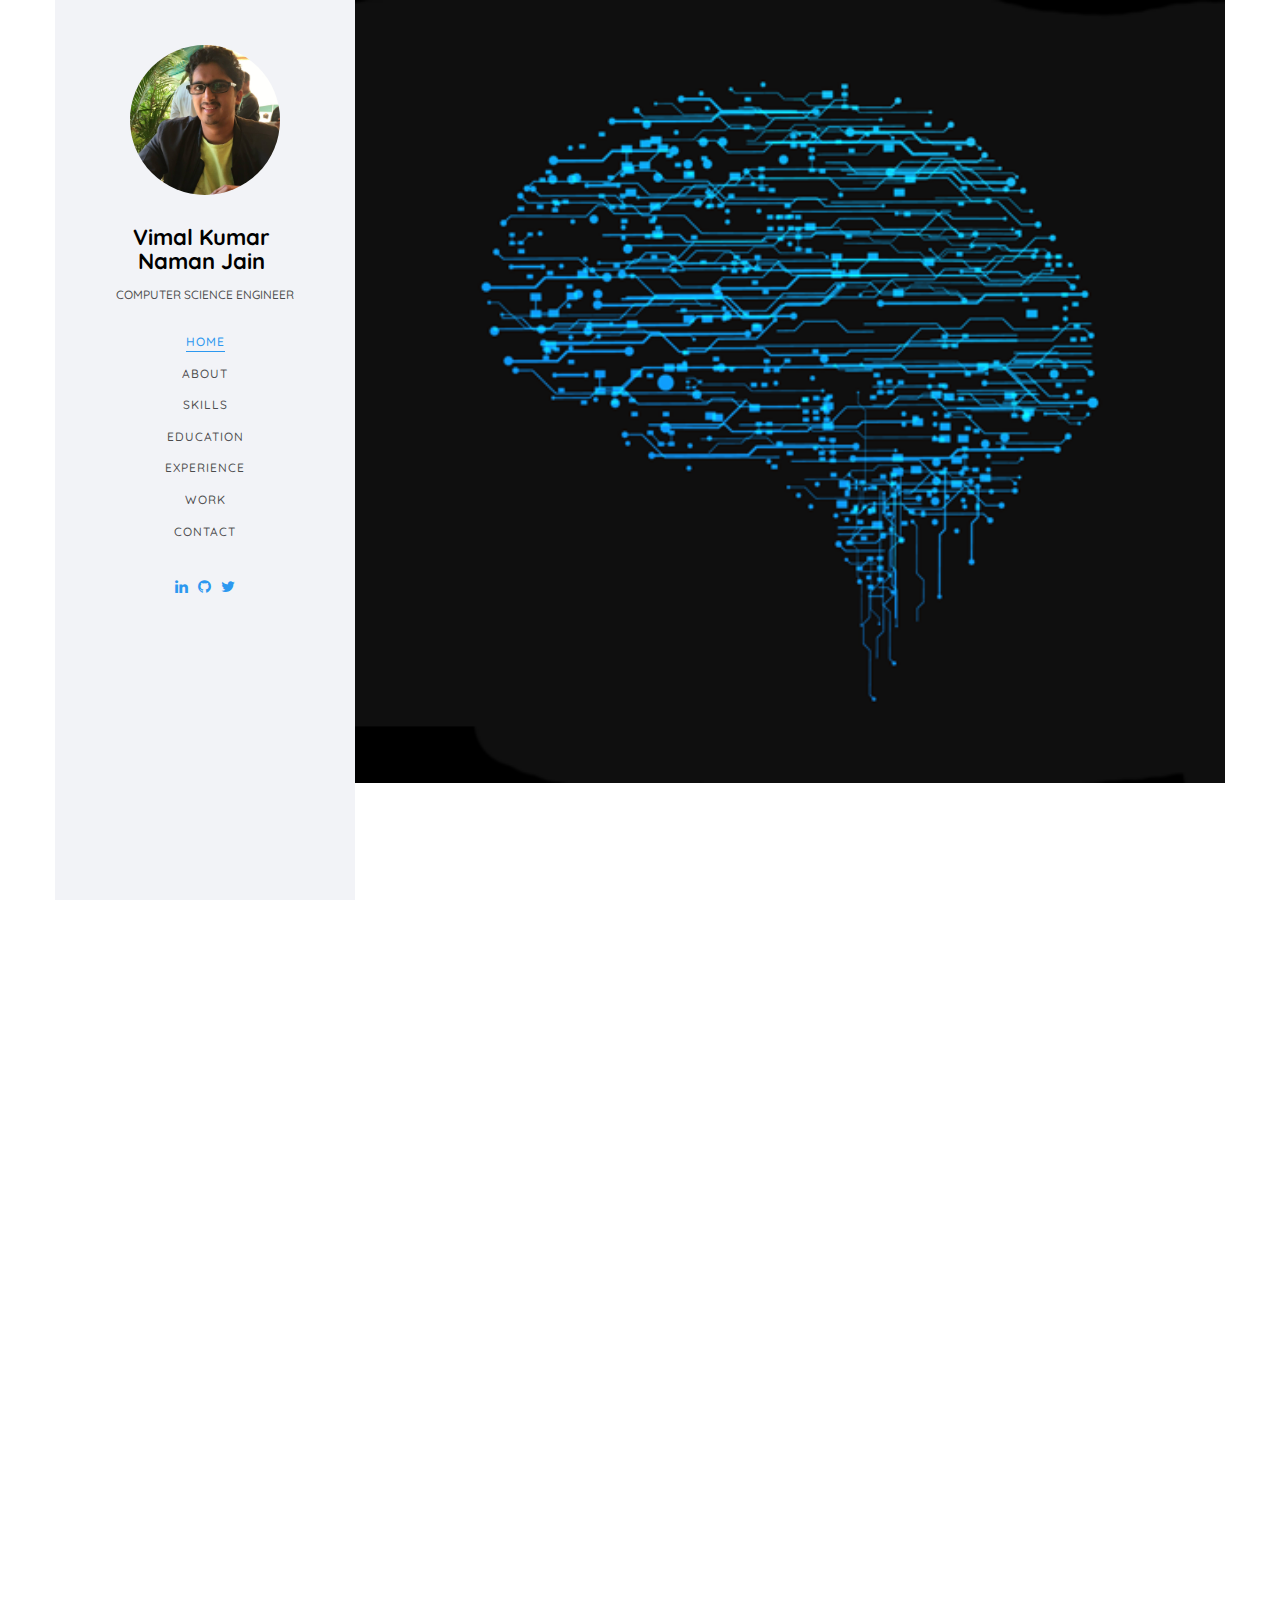
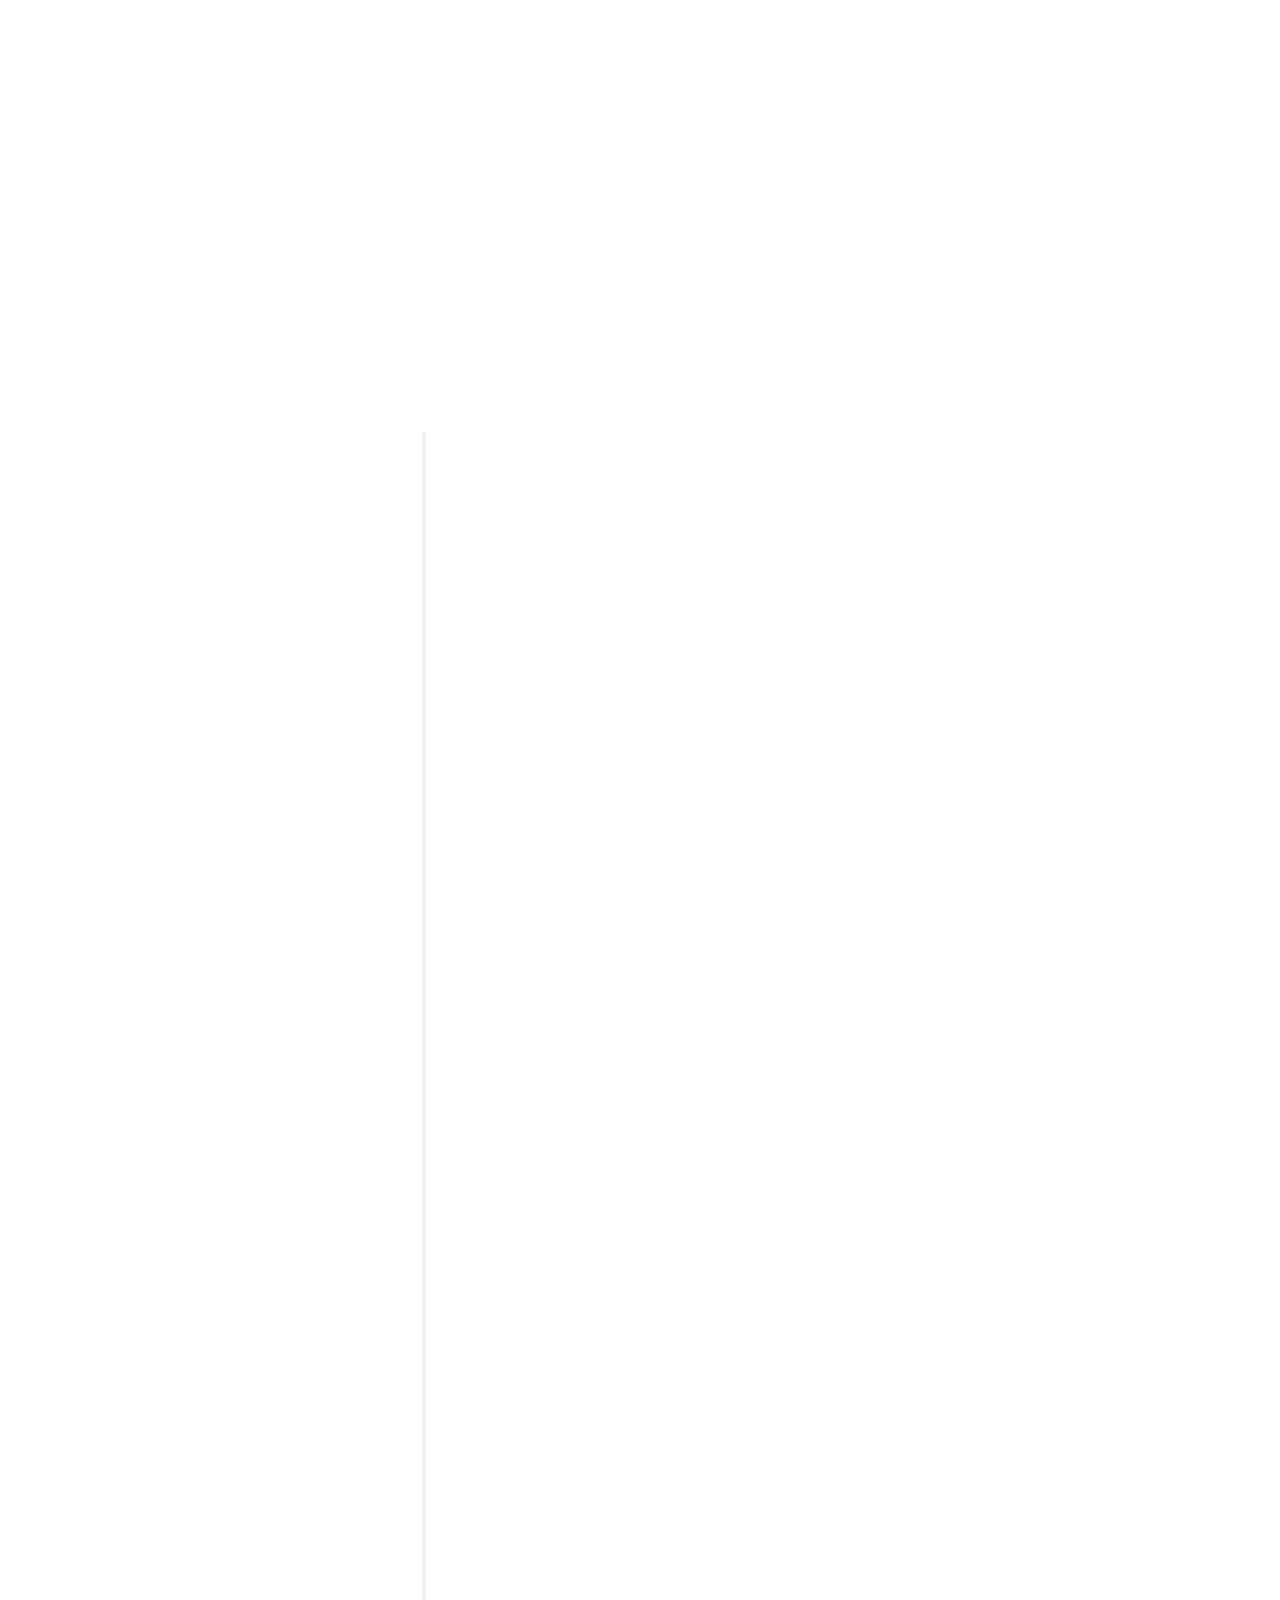
==== commit 2f2f8d72: "removed in US" ====
--- a/index.html
+++ b/index.html
@@ -75,7 +75,7 @@
 			<div class="text-center">
 				<div class="author-img" style="background-image: url(images/about-nvj.jpg);"></div>
 				<h1 id="colorlib-logo"><a href="index.html">Vimal Kumar <br /> Naman Jain</a></h1>
-				<span class="position"><a href="#"> Computer Science Engineer </a> <br>in United States</span>
+				<span class="position"> Computer Science Engineer </span>
 			</div>
 			<nav id="colorlib-main-menu" role="navigation" class="navbar">
 				<div id="navbar" class="collapse">
@@ -96,11 +96,11 @@
 			<div class="social-network">
 				<p> 
 					<a onclick='captureOutboundLink("Contact", "LinkedIn")' 
-						href="https://www.linkedin.com/in/namanjainv/" target="_blank"> <i class="fa fa-linkedin" aria-hidden="true"> </i> </a> | 
+						href="https://www.linkedin.com/in/namanjainv/" target="_blank"> <i class="fa fa-linkedin" style="padding-left: 3px; padding-right: 3px;" aria-hidden="true"> </i> </a> 
 					<a onclick='captureOutboundLink("Contact", "Github")' 
-						href="https://github.com/namanjainv" target="_blank"> <i class="fa fa-github" aria-hidden="true"> </i> </a> | 
+						href="https://github.com/namanjainv" target="_blank"> <i class="fa fa-github" style="padding-left: 3px; padding-right: 3px;" aria-hidden="true"> </i> </a> 
 					<a onclick='captureOutboundLink("Contact", "Twitter")' 
-						href="https://twitter.com/vnamanjain" target="_blank"> <i class="fa fa-twitter" aria-hidden="true"> </i> </a> 
+						href="https://twitter.com/vnamanjain" target="_blank"> <i class="fa fa-twitter" style="padding-left: 3px; padding-right: 3px;" aria-hidden="true"> </i> </a> 
 				</p>
 			</div>
 
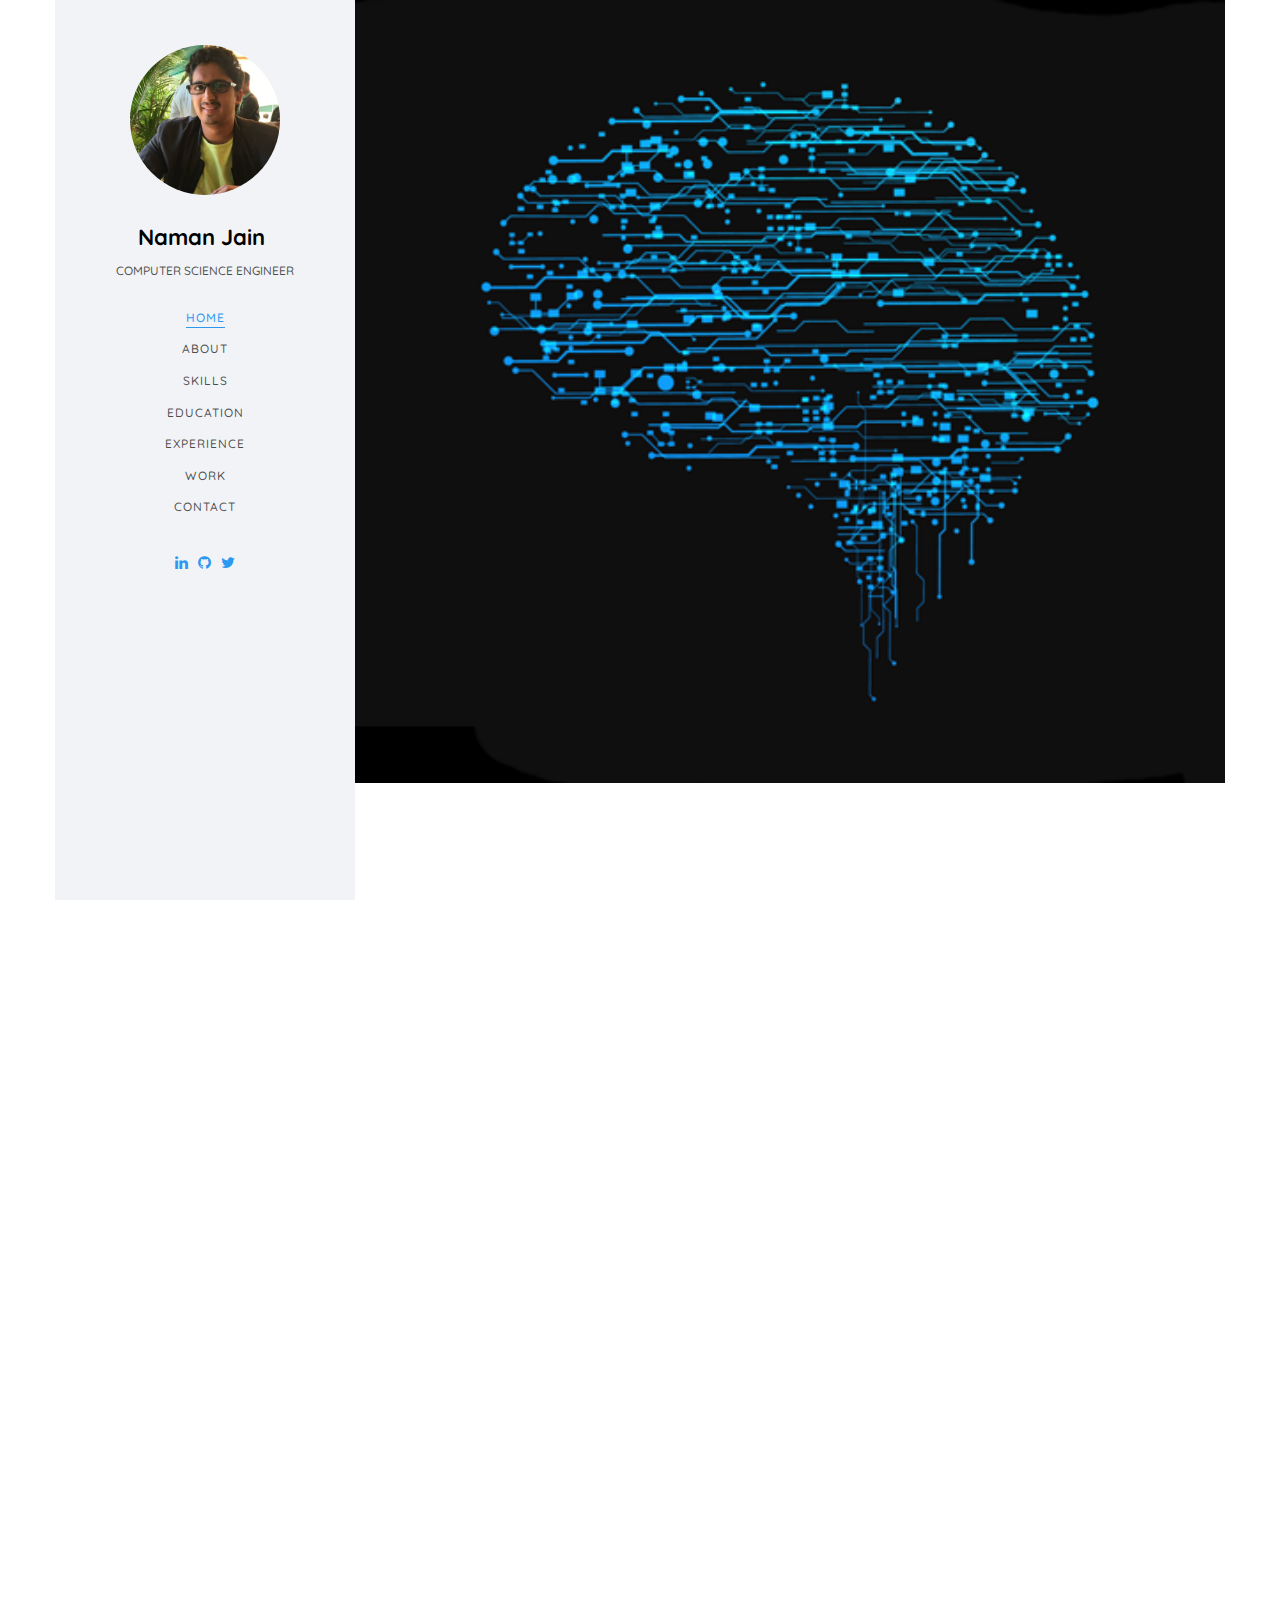
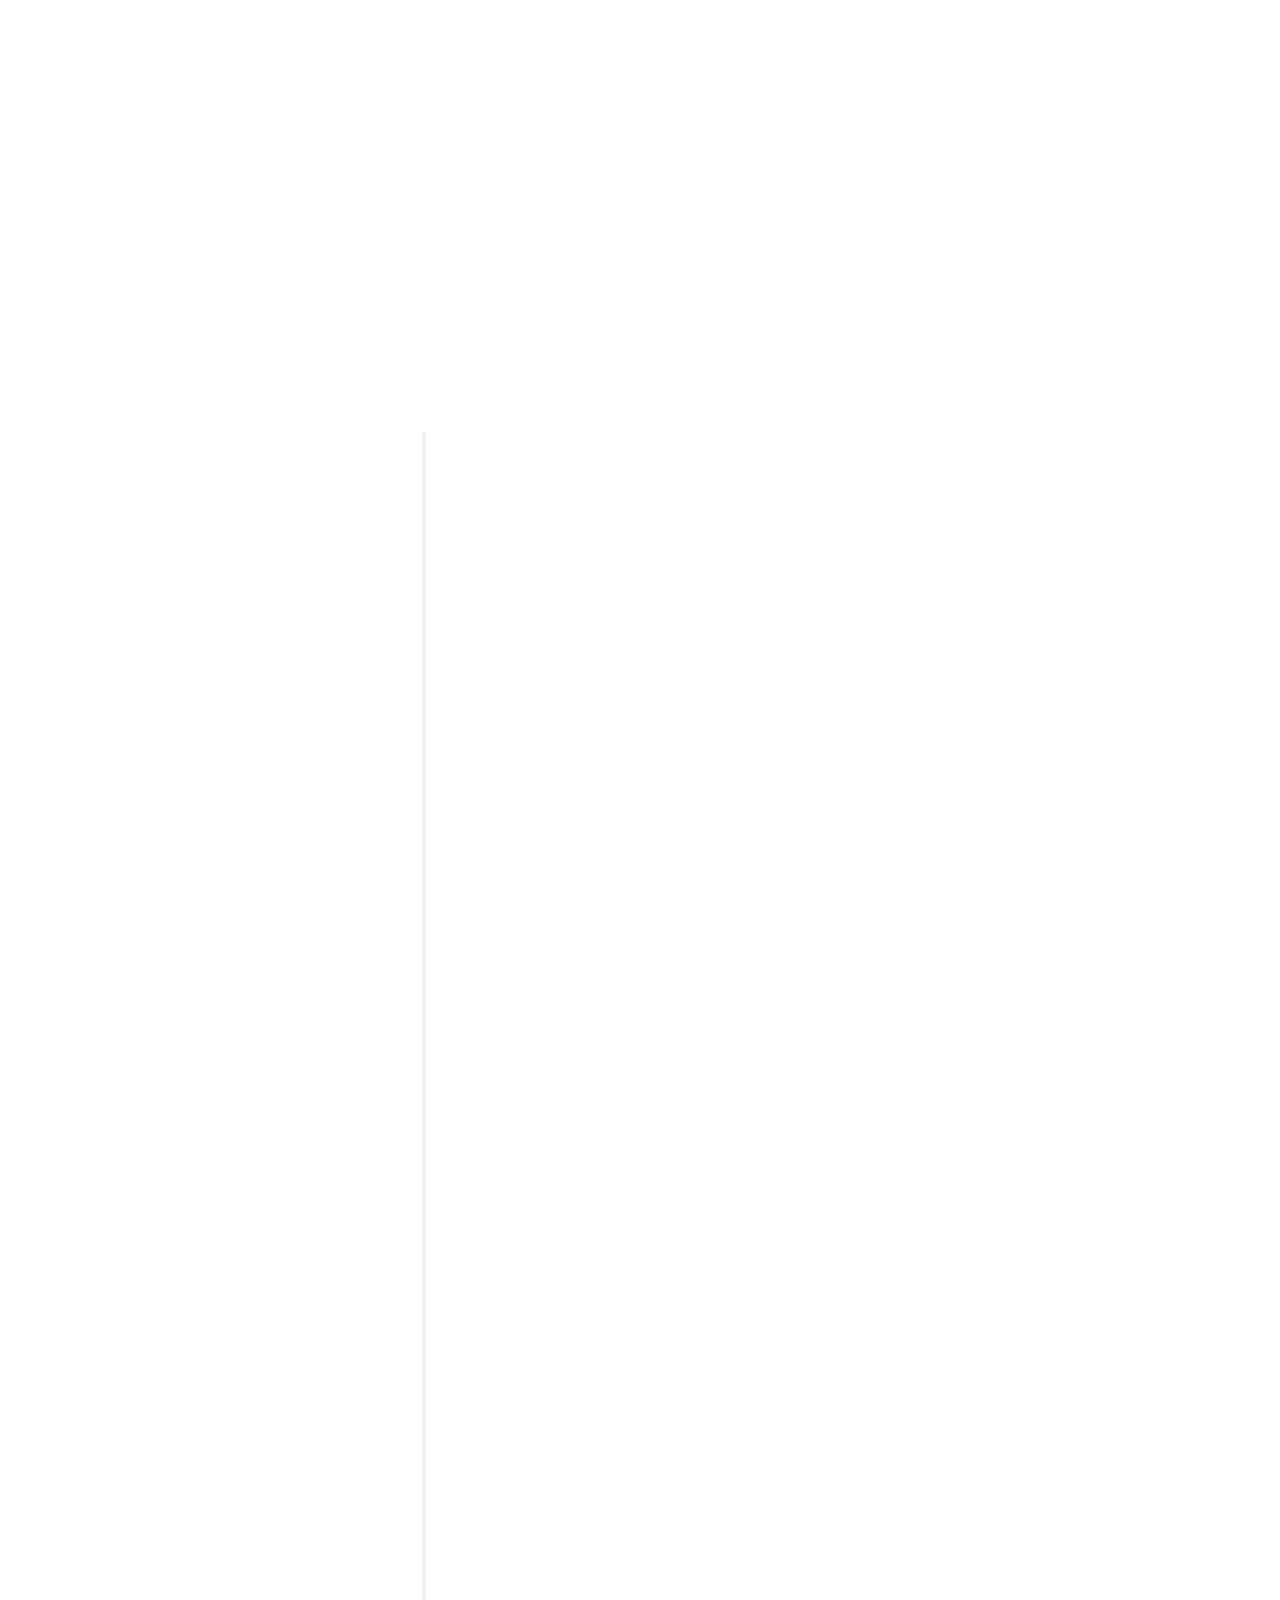
==== commit 8a40c79e: "removing last name" ====
--- a/index.html
+++ b/index.html
@@ -74,7 +74,7 @@
 		<aside id="colorlib-aside" role="complementary" class="border js-fullheight">
 			<div class="text-center">
 				<div class="author-img" style="background-image: url(images/about-nvj.jpg);"></div>
-				<h1 id="colorlib-logo"><a href="index.html">Vimal Kumar <br /> Naman Jain</a></h1>
+				<h1 id="colorlib-logo"><a href="index.html"> Naman Jain </a></h1>
 				<span class="position"> Computer Science Engineer </span>
 			</div>
 			<nav id="colorlib-main-menu" role="navigation" class="navbar">
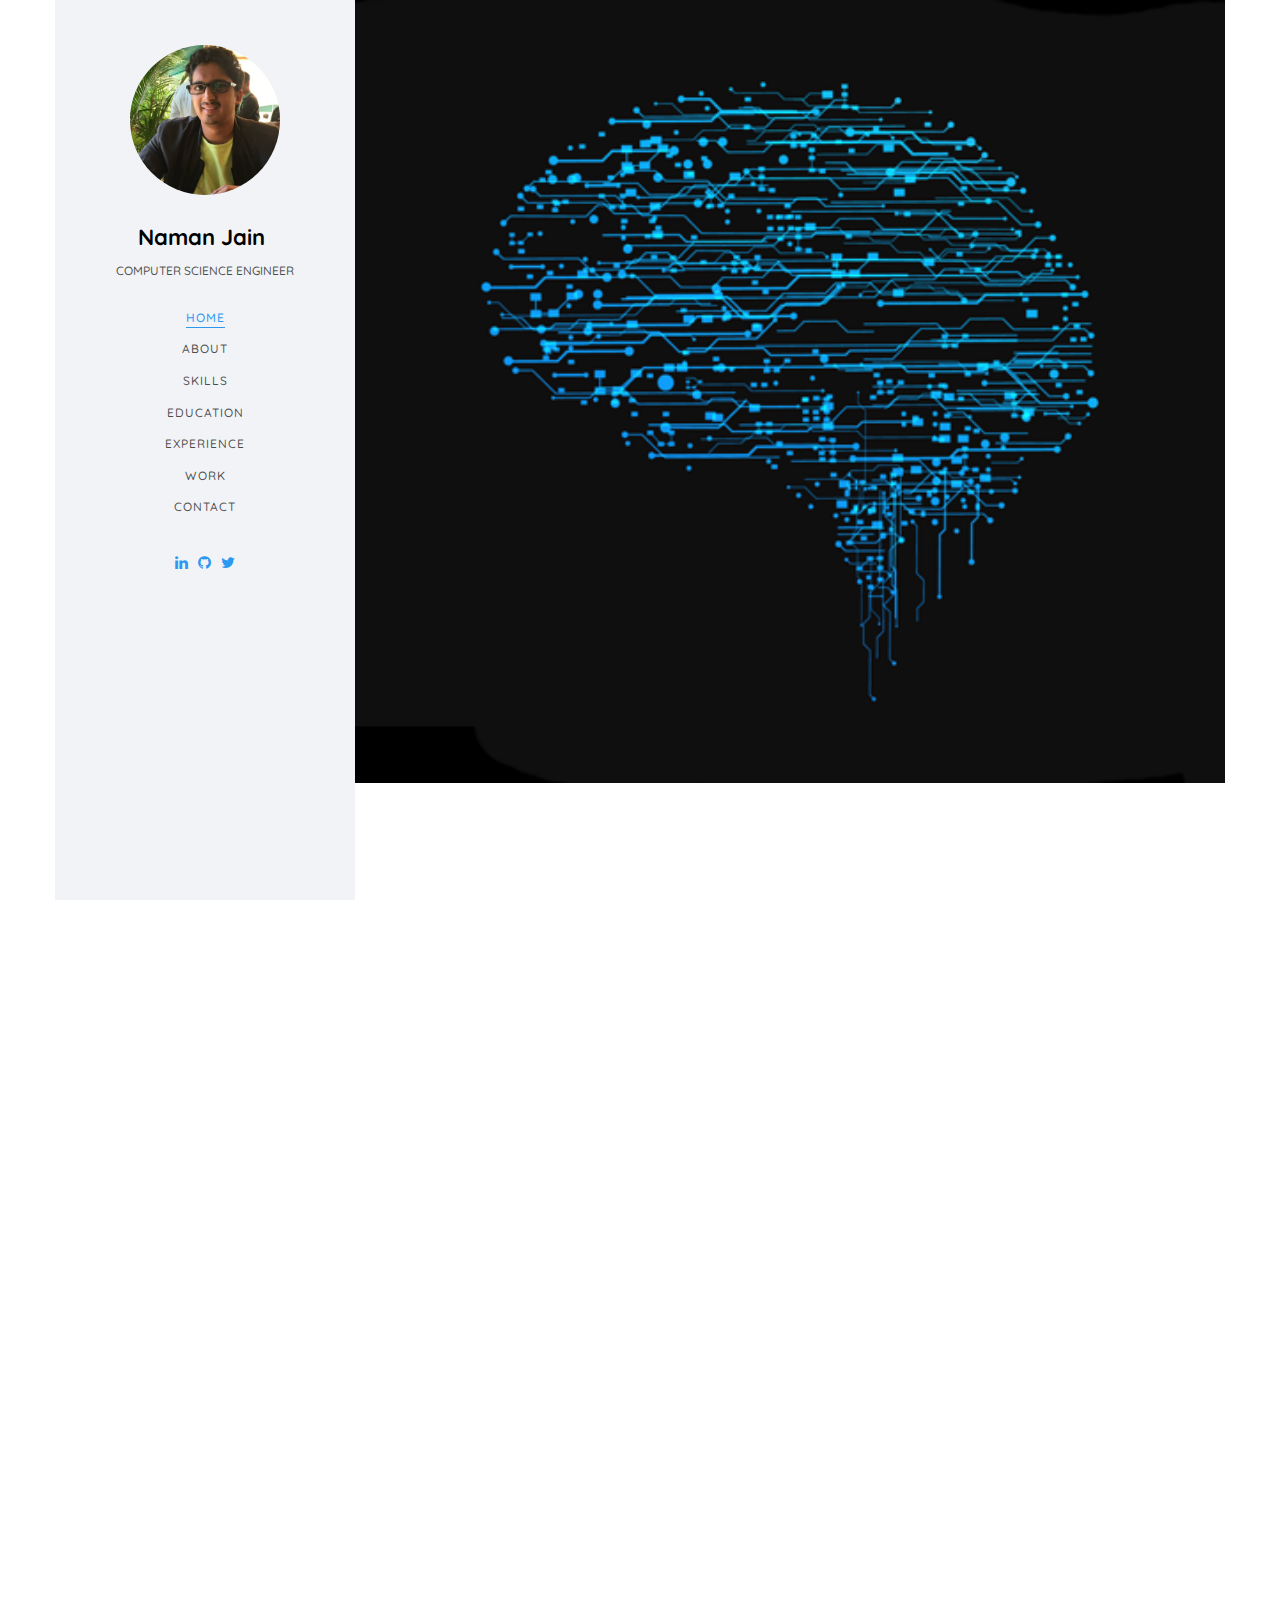
==== commit ea718414: "updated" ====
--- a/index.html
+++ b/index.html
@@ -21,7 +21,8 @@
 	<title> Naman Jain </title>
 	<meta name="viewport" content="width=device-width, initial-scale=1">
 	<meta name="description" content="Naman Jain's Portfolio" />
-	<meta name="keywords" content="Naman Jain UTA BMSCE Data Science Artificial Intelligence Machine Deep Learning Software Computer Developer Full stack" />
+	<meta name="keywords" content="Naman Jain Bangalore Bengaluru Arlington Portfolio UTA BMSCE Artificial Intelligence AI Machine Deep Learning ML DL Software Computer Science Engineer Developer Full Stack Vision MEAN MERN COVID COVID19
+		namanjainv covid covid19 naman jain bengaluru bangalore arlington portfolio uta bmsce artificial intelligence ai machine deep learning ml dl software computer science engineer developer full stack vision mean mern" />
 	<meta name="author" content="https://namanjainv.github.io" />
 
   <!-- Facebook and Twitter integration -->
@@ -132,7 +133,7 @@
 						   					<h1 style="color: white">Hi! <br>I'm Naman</h1>
 												<p><a class="btn btn-primary btn-learn" style="color: white" target="_blank"  
 													onclick='captureOutboundLink("Contact", "Resume")'
-													href="https://drive.google.com/file/d/1-ozRhPVqc7WPoah_sr7xH_nywLqymW2M/view?usp=sharing" download>Download CV <i class="icon-download4"></i></a></p>
+													href="https://drive.google.com/file/d/16015eu-4iACyuok-dqBg47Z0VNtjBQpE/view?usp=sharing" download>Download CV <i class="icon-download4"></i></a></p>
 										</div>
 					   				</div>
 					   			</div>
@@ -618,6 +619,15 @@
 									</ul>
 								</li>
 								<li> Getting Started with AWS Machine Learning by Amazon Web Services </li>
+								<li> 
+									Full-Stack Web Development with React by The Hong Kong University of Science and Technology
+									<ul>
+										<li> Front-End Web UI Frameworks and Tools: Bootstrap 4 </li>
+										<li> Front-End Web Development with React </li>
+										<li> Multiplatform Mobile App Development with React Native </li>
+										<li> Server-side Development with NodeJS, Express and MongoDB </li>
+									</ul>
+								</li>
 							</ul>
 						</div>
 					</div>
@@ -1128,7 +1138,8 @@
 									<i class="icon-map"></i>
 								</div>
 								<div class="colorlib-text">
-									<p>Arlington TX - 76013 USA</p>
+									<p>Arlington TX - 76013 USA<br />
+									Bengaluru - 560080 India</p>
 								</div>
 							</div>
 
@@ -1138,7 +1149,9 @@
 								</div>
 								<div class="colorlib-text">
 									<p><a  onclick='captureOutboundLink("Contact", "phone")' 
-										href="tel:+16824145873">+1 682 414 5873</a></p>
+										href="tel:+16824145873">+1 682 414 5873</a><br />
+									<a  onclick='captureOutboundLink("Contact", "phone")' 
+										href="tel:+916366706257">+91 636 670 6257</a></p>
 								</div>
 							</div>
 						</div>
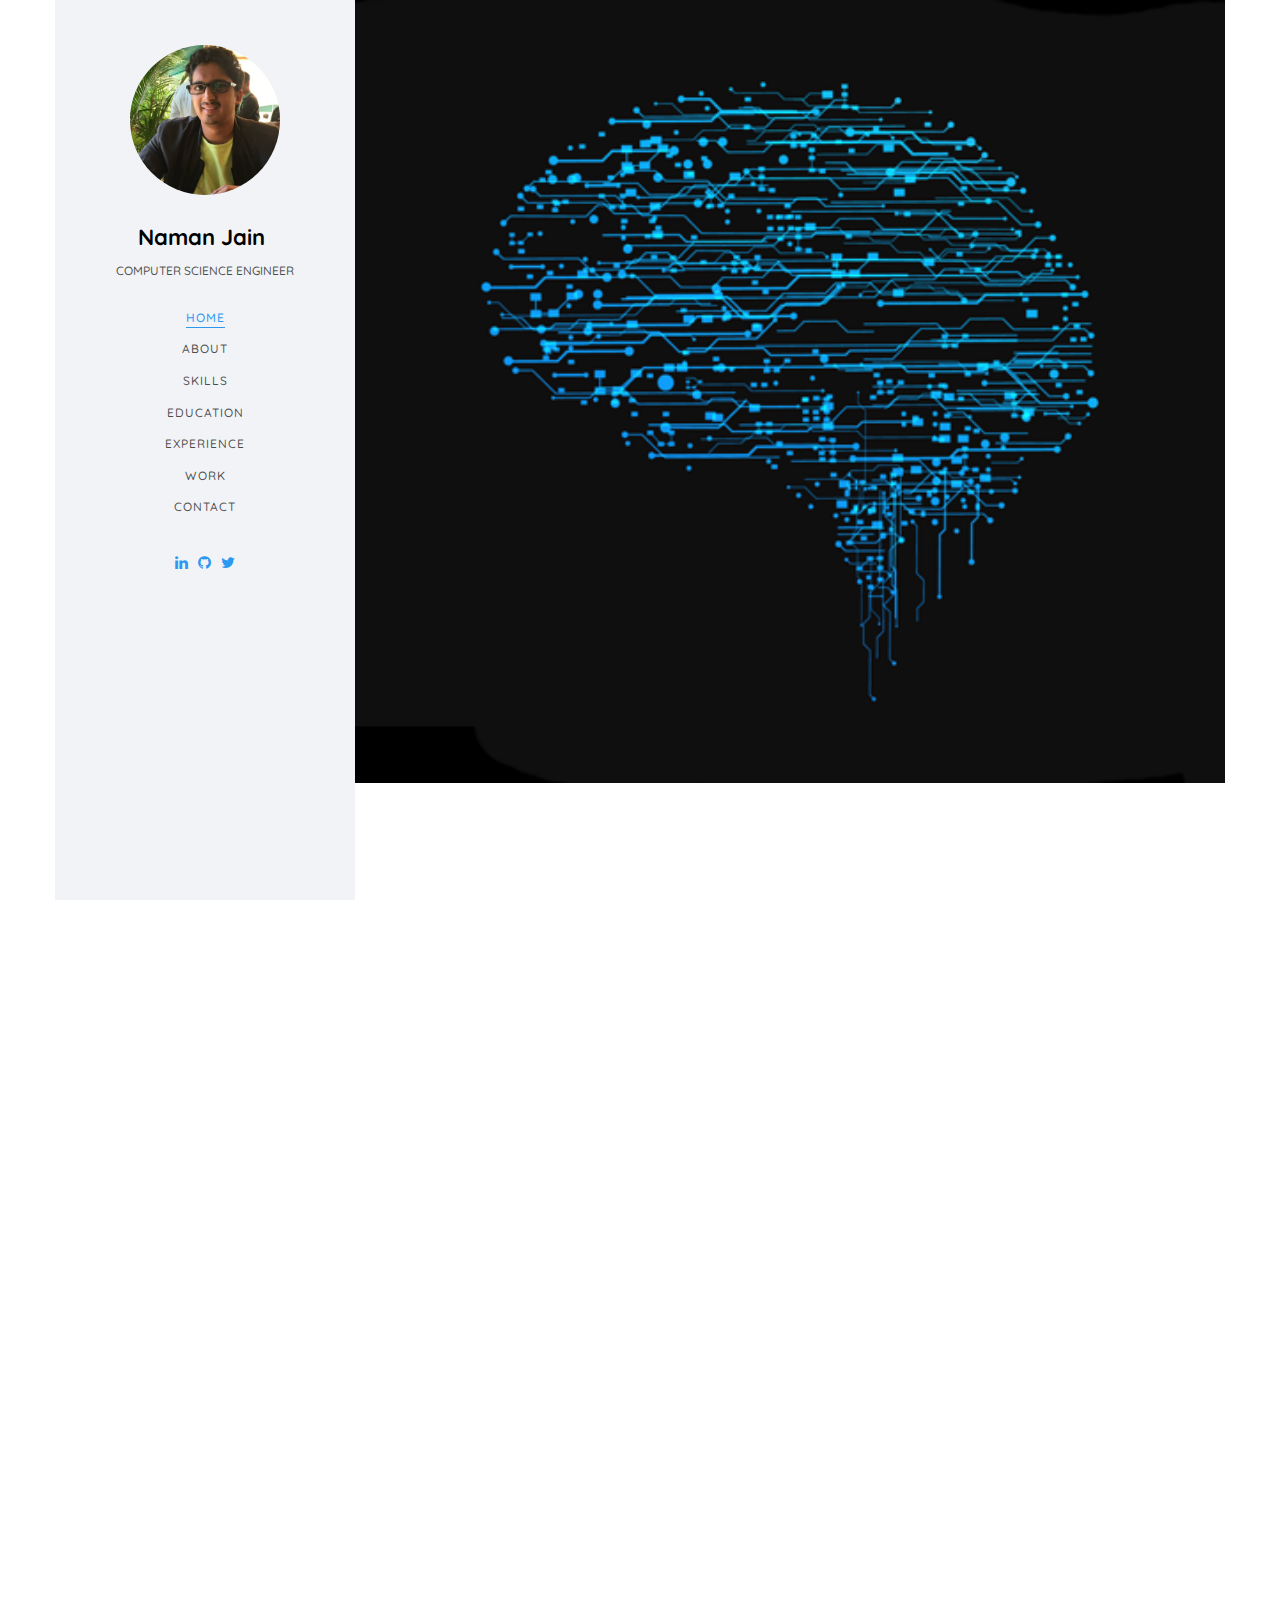
==== commit 02eb5416: "Added GTM  Map and updated resume" ====
--- a/index.html
+++ b/index.html
@@ -133,7 +133,7 @@
 						   					<h1 style="color: white">Hi! <br>I'm Naman</h1>
 												<p><a class="btn btn-primary btn-learn" style="color: white" target="_blank"  
 													onclick='captureOutboundLink("Contact", "Resume")'
-													href="https://drive.google.com/file/d/16015eu-4iACyuok-dqBg47Z0VNtjBQpE/view?usp=sharing" download>Download CV <i class="icon-download4"></i></a></p>
+													href="https://drive.google.com/drive/folders/1_vQ5-ALqrY9odnrVSde9OtOGPqtXRaHq?usp=sharing" download>Download CV <i class="icon-download4"></i></a></p>
 										</div>
 					   				</div>
 					   			</div>
@@ -663,7 +663,7 @@
 														</p>
 										      		</div>
 										      		<div class="col-md-3">
-														<p> 
+														<p class="alignRight">  
 															May 2020 <br />
 															TX, USA 
 														</p>
@@ -723,7 +723,7 @@
 														</p>
 													</div>
 													<div class="col-md-3">
-														<p> 
+														<p class="alignRight">  
 															May 2017 <br />
 															Bengaluru, India 
 														</p>
@@ -821,7 +821,7 @@
 					         <article class="timeline-entry animate-box" data-animate-effect="fadeInLeft">
 					            <div class="timeline-entry-inner">
 					               <div class="timeline-icon color-3">
-					                  <i class="icon-pen2"></i>
+					                  <i class="icon-coffee"></i>
 					               </div>
 					               <div class="timeline-label">
 									   
@@ -829,48 +829,16 @@
 									<div class="row">
 										<div class="col-md-8">
 											<h2> Software Engineer <br />
-											<span> E2Open </span> </h2>
+											<span> E2open </span> </h2>
 										</div>
 										<div class="col-md-4">
-											<h2> <span> Jun 2020 - PRESENT <br />
+											<h2 class="alignRight"> <span> Jun 2019 - PRESENT <br />
 											Dallas, United States </span> </h2>
-										</div>
-									</div>
-									<p>
-										<ul>
-											<li> Confidential. </li>
-										</ul>
-									</p>
-									<hr style="border-top: 2px solid #3b3b3b;">
-									<div class="row">
-										<div class="col-md-8">
-											<h2> Product Development Intern </h2>
-											<!-- <span> E2Open </span> </h2> -->
-										</div>
-										<div class="col-md-4">
-											<h2> <span> Feb 2020 - May 2020 </span> </h2>
-											<!-- Dallas, United States </span> </h2> -->
 										</div>
 									</div>
 									<p>
 										<ul>
 											<li> Architect and built a 3 Layered Architecture framework in NodeJS for the current internal Website. </li>
-										</ul>
-									</p>
-									<hr style="border-top: 2px solid #3b3b3b;">
-									<div class="row">
-										<div class="col-md-8">
-											<h2> Product Development Intern </h2>
-											<!-- <span> E2Open </span> </h2> -->
-
-										</div>
-										<div class="col-md-4">
-											<h2> <span> Jun 2019 - Aug 2019 </span> </h2>
-											<!-- Dallas, United States </span> </h2> -->
-										</div>
-									</div>
-									<p>
-										<ul>
 											<li> Worked on Unity framework built on JS and Gulp that renders html components to various applications. </li>
 											<li> Worked on Harmony that uses JS, D3JS to analyze the business growth based on clients and products overtime.  </li>
 										</ul>
@@ -882,7 +850,7 @@
 					         <article class="timeline-entry animate-box" data-animate-effect="fadeInTop">
 					            <div class="timeline-entry-inner">
 					               <div class="timeline-icon color-4">
-					                  <i class="icon-pen2"></i>
+					                  <i class="icon-tree"></i>
 					               </div>
 					               <div class="timeline-label">
 
@@ -892,7 +860,7 @@
 											<span> Genisys Information Systems </span> </h2>
 										</div>
 										<div class="col-md-4">
-											<h2> <span> Jul 2017 - Aug 2018 <br />
+											<h2 class="alignRight"> <span> Jul 2017 - Aug 2018 <br />
 											Bengaluru, India </span> </h2>
 										</div>
 									</div>
@@ -911,7 +879,7 @@
 					         <article class="timeline-entry animate-box" data-animate-effect="fadeInLeft">
 					            <div class="timeline-entry-inner">
 					               <div class="timeline-icon color-5">
-					                  <i class="icon-pen2"></i>
+					                  <i class="icon-book"></i>
 								   </div>
 					               <div class="timeline-label">
 									
@@ -921,7 +889,7 @@
 											<span> Amazon Development Center (India) Pvt Ltd </span> </h2>
 										</div>
 										<div class="col-md-4">
-											<h2> <span> Jun 2016 - Aug 2016 <br />
+											<h2 class="alignRight"> <span> Jun 2016 - Aug 2016 <br />
 											Chennai, India </span> </h2>
 										</div>
 									</div>
@@ -961,6 +929,20 @@
 						</div>
 					</div> -->
 					<div class="row">
+						<div class="col-md-6 animate-box" data-animate-effect="fadeInLeft">
+
+							<a onclick='captureOutboundLink("Work", "COVID 19")' href="https://www.e2open.com/intelligent-applications/global-trade-management/trade-regulations-interactive-map/" target="_blank"> 
+								<div class="project" style="background-image: url(https://www.e2open.com/global_trade_regulatory/assets/images/modal.jpg);">
+									<div class="desc">
+										<div class="con">
+											<h3>Global Trade Management </h3>
+											<span>In today’s rapidly changing global trade environment, companies moving goods across borders require comprehensive, current and accurate regulatory data to ensure trade compliance for all imports and exports. E2open’s Global Knowledge® application provides the largest database of government trade regulations worldwide, covering over 700 restricted party lists and more than 220 countries, territories and islands.</span>
+										</div>
+									</div>
+								</div>
+							</a>
+						</div>
+
 						<div class="col-md-6 animate-box" data-animate-effect="fadeInLeft">
 
 							<a onclick='captureOutboundLink("Work", "COVID 19")' href="https://namanjainv.github.io/covid19/" target="_blank"> 
--- a/css/style.css
+++ b/css/style.css
@@ -1,9 +1,14 @@
 @font-face {
-  font-family: 'icomoon';
+  font-family: "icomoon";
   src: url("../fonts/icomoon/icomoon.eot?srf3rx");
-  src: url("../fonts/icomoon/icomoon.eot?srf3rx#iefix") format("embedded-opentype"), url("../fonts/icomoon/icomoon.ttf?srf3rx") format("truetype"), url("../fonts/icomoon/icomoon.woff?srf3rx") format("woff"), url("../fonts/icomoon/icomoon.svg?srf3rx#icomoon") format("svg");
+  src: url("../fonts/icomoon/icomoon.eot?srf3rx#iefix")
+      format("embedded-opentype"),
+    url("../fonts/icomoon/icomoon.ttf?srf3rx") format("truetype"),
+    url("../fonts/icomoon/icomoon.woff?srf3rx") format("woff"),
+    url("../fonts/icomoon/icomoon.svg?srf3rx#icomoon") format("svg");
   font-weight: normal;
-  font-style: normal; }
+  font-style: normal;
+}
 
 /* =======================================================
 *
@@ -16,61 +21,87 @@
   font-weight: 500;
   font-size: 15px;
   line-height: 1.8;
-  color: rgba(0, 0, 0, 0.7); }
-  @media screen and (max-width: 992px) {
-    body {
-      font-size: 16px; } }
+  color: rgba(0, 0, 0, 0.7);
+}
+@media screen and (max-width: 992px) {
+  body {
+    font-size: 16px;
+  }
+}
 
 a {
   color: #2c98f0;
   -webkit-transition: 0.5s;
   -o-transition: 0.5s;
-  transition: 0.5s; }
-  a:hover, a:active, a:focus {
-    color: #2c98f0;
-    outline: none;
-    text-decoration: none !important; }
+  transition: 0.5s;
+}
+a:hover,
+a:active,
+a:focus {
+  color: #2c98f0;
+  outline: none;
+  text-decoration: none !important;
+}
 
 p {
-  margin-bottom: 1.5em; }
-
-h1, h2, h3, h4, h5, h6 {
+  margin-bottom: 1.5em;
+}
+
+h1,
+h2,
+h3,
+h4,
+h5,
+h6 {
   color: #000;
   font-family: "Quicksand", Arial, sans-serif;
   font-weight: 400;
-  margin: 0 0 30px 0; }
+  margin: 0 0 30px 0;
+}
 
 figure {
   margin-bottom: 2.5em;
   float: left;
-  width: 100%; }
+  width: 100%;
+}
+figure figcaption {
+  font-size: 16px;
+  width: 80%;
+  margin: 20px auto 0px auto;
+  color: #b3b3b3;
+  font-style: italic;
+  font-family: "Quicksand", Arial, sans-serif;
+}
+@media screen and (max-width: 480px) {
   figure figcaption {
-    font-size: 16px;
-    width: 80%;
-    margin: 20px auto 0px auto;
-    color: #b3b3b3;
-    font-style: italic;
-    font-family: "Quicksand", Arial, sans-serif; }
-    @media screen and (max-width: 480px) {
-      figure figcaption {
-        width: 100%; } }
+    width: 100%;
+  }
+}
 
 ::-webkit-selection {
   color: #fff;
-  background: #2c98f0; }
+  background: #2c98f0;
+}
 
 ::-moz-selection {
   color: #fff;
-  background: #2c98f0; }
+  background: #2c98f0;
+}
 
 ::selection {
   color: #fff;
-  background: #2c98f0; }
+  background: #2c98f0;
+}
 
 #colorlib-page {
   width: 100%;
   overflow: hidden;
-  position: relative; }
+  position: relative;
+}
+
+.alignRight {
+  text-align: right;
+}
 
 #colorlib-aside {
   padding-top: 3em;
@@ -83,159 +114,192 @@
   background: #f2f3f7;
   -webkit-transition: 0.5s;
   -o-transition: 0.5s;
-  transition: 0.5s; }
-  @media screen and (max-width: 768px) {
-    #colorlib-aside {
-      width: 300px;
-      -moz-transform: translateX(-300px);
-      -webkit-transform: translateX(-300px);
-      -ms-transform: translateX(-300px);
-      -o-transform: translateX(-300px);
-      transform: translateX(-300px);
-      padding-top: 4em; } }
-  #colorlib-aside .author-img {
-    width: 150px;
-    height: 150px;
-    margin: 0 auto;
-    margin-bottom: 30px;
-    -webkit-border-radius: 50%;
-    -moz-border-radius: 50%;
-    -ms-border-radius: 50%;
-    border-radius: 50%; }
-  #colorlib-aside .position {
-    display: block;
-    margin-bottom: 2em;
-    font-size: 12px;
-    text-transform: uppercase; }
-  #colorlib-aside #colorlib-logo {
-    text-align: right;
-    font-weight: 700;
-    font-size: 22px;
-    margin-bottom: .5em;
-    display: block;
-    width: 100%; }
-    #colorlib-aside #colorlib-logo a {
-      display: block;
-      text-align: center;
-      color: #000;
-      padding-right: .3em; }
-  #colorlib-aside #colorlib-main-menu {
-    display: block;
-    width: 100%; }
-    #colorlib-aside #colorlib-main-menu .collapse {
-      display: block !important; }
-    #colorlib-aside #colorlib-main-menu ul {
-      text-align: center;
-      margin: 0;
-      padding: 0; }
-      @media screen and (max-width: 768px) {
-        #colorlib-aside #colorlib-main-menu ul {
-          margin: 0 0 2em 0; } }
-      #colorlib-aside #colorlib-main-menu ul li {
-        margin: 0 0 10px 0;
-        padding: 0;
-        list-style: none;
-        font-size: 12px;
-        font-weight: 500;
-        text-transform: uppercase;
-        letter-spacing: 1px; }
-        #colorlib-aside #colorlib-main-menu ul li a {
-          color: rgba(0, 0, 0, 0.7);
-          text-decoration: none;
-          position: relative;
-          padding: 10px 0;
-          font-family: "Quicksand", Arial, sans-serif;
-          -webkit-transition: 0.3s;
-          -o-transition: 0.3s;
-          transition: 0.3s; }
-          #colorlib-aside #colorlib-main-menu ul li a:after {
-            content: "";
-            position: absolute;
-            height: 1px;
-            bottom: 7px;
-            left: 0;
-            right: 0;
-            background-color: #2c98f0;
-            visibility: hidden;
-            -webkit-transform: scaleX(0);
-            -moz-transform: scaleX(0);
-            -ms-transform: scaleX(0);
-            -o-transform: scaleX(0);
-            transform: scaleX(0);
-            -webkit-transition: all 0.3s cubic-bezier(0.175, 0.885, 0.32, 1.275);
-            -moz-transition: all 0.3s cubic-bezier(0.175, 0.885, 0.32, 1.275);
-            -ms-transition: all 0.3s cubic-bezier(0.175, 0.885, 0.32, 1.275);
-            -o-transition: all 0.3s cubic-bezier(0.175, 0.885, 0.32, 1.275);
-            transition: all 0.3s cubic-bezier(0.175, 0.885, 0.32, 1.275); }
-          #colorlib-aside #colorlib-main-menu ul li a:hover {
-            text-decoration: none;
-            color: black; }
-            #colorlib-aside #colorlib-main-menu ul li a:hover:after {
-              visibility: visible;
-              -webkit-transform: scaleX(1);
-              -moz-transform: scaleX(1);
-              -ms-transform: scaleX(1);
-              -o-transform: scaleX(1);
-              transform: scaleX(1); }
-        #colorlib-aside #colorlib-main-menu ul li.active a {
-          color: #2c98f0; }
-          #colorlib-aside #colorlib-main-menu ul li.active a:after {
-            visibility: visible;
-            -webkit-transform: scaleX(1);
-            -moz-transform: scaleX(1);
-            -ms-transform: scaleX(1);
-            -o-transform: scaleX(1);
-            transform: scaleX(1); }
+  transition: 0.5s;
+}
+@media screen and (max-width: 768px) {
+  #colorlib-aside {
+    width: 300px;
+    -moz-transform: translateX(-300px);
+    -webkit-transform: translateX(-300px);
+    -ms-transform: translateX(-300px);
+    -o-transform: translateX(-300px);
+    transform: translateX(-300px);
+    padding-top: 4em;
+  }
+}
+#colorlib-aside .author-img {
+  width: 150px;
+  height: 150px;
+  margin: 0 auto;
+  margin-bottom: 30px;
+  -webkit-border-radius: 50%;
+  -moz-border-radius: 50%;
+  -ms-border-radius: 50%;
+  border-radius: 50%;
+}
+#colorlib-aside .position {
+  display: block;
+  margin-bottom: 2em;
+  font-size: 12px;
+  text-transform: uppercase;
+}
+#colorlib-aside #colorlib-logo {
+  text-align: right;
+  font-weight: 700;
+  font-size: 22px;
+  margin-bottom: 0.5em;
+  display: block;
+  width: 100%;
+}
+#colorlib-aside #colorlib-logo a {
+  display: block;
+  text-align: center;
+  color: #000;
+  padding-right: 0.3em;
+}
+#colorlib-aside #colorlib-main-menu {
+  display: block;
+  width: 100%;
+}
+#colorlib-aside #colorlib-main-menu .collapse {
+  display: block !important;
+}
+#colorlib-aside #colorlib-main-menu ul {
+  text-align: center;
+  margin: 0;
+  padding: 0;
+}
+@media screen and (max-width: 768px) {
+  #colorlib-aside #colorlib-main-menu ul {
+    margin: 0 0 2em 0;
+  }
+}
+#colorlib-aside #colorlib-main-menu ul li {
+  margin: 0 0 10px 0;
+  padding: 0;
+  list-style: none;
+  font-size: 12px;
+  font-weight: 500;
+  text-transform: uppercase;
+  letter-spacing: 1px;
+}
+#colorlib-aside #colorlib-main-menu ul li a {
+  color: rgba(0, 0, 0, 0.7);
+  text-decoration: none;
+  position: relative;
+  padding: 10px 0;
+  font-family: "Quicksand", Arial, sans-serif;
+  -webkit-transition: 0.3s;
+  -o-transition: 0.3s;
+  transition: 0.3s;
+}
+#colorlib-aside #colorlib-main-menu ul li a:after {
+  content: "";
+  position: absolute;
+  height: 1px;
+  bottom: 7px;
+  left: 0;
+  right: 0;
+  background-color: #2c98f0;
+  visibility: hidden;
+  -webkit-transform: scaleX(0);
+  -moz-transform: scaleX(0);
+  -ms-transform: scaleX(0);
+  -o-transform: scaleX(0);
+  transform: scaleX(0);
+  -webkit-transition: all 0.3s cubic-bezier(0.175, 0.885, 0.32, 1.275);
+  -moz-transition: all 0.3s cubic-bezier(0.175, 0.885, 0.32, 1.275);
+  -ms-transition: all 0.3s cubic-bezier(0.175, 0.885, 0.32, 1.275);
+  -o-transition: all 0.3s cubic-bezier(0.175, 0.885, 0.32, 1.275);
+  transition: all 0.3s cubic-bezier(0.175, 0.885, 0.32, 1.275);
+}
+#colorlib-aside #colorlib-main-menu ul li a:hover {
+  text-decoration: none;
+  color: black;
+}
+#colorlib-aside #colorlib-main-menu ul li a:hover:after {
+  visibility: visible;
+  -webkit-transform: scaleX(1);
+  -moz-transform: scaleX(1);
+  -ms-transform: scaleX(1);
+  -o-transform: scaleX(1);
+  transform: scaleX(1);
+}
+#colorlib-aside #colorlib-main-menu ul li.active a {
+  color: #2c98f0;
+}
+#colorlib-aside #colorlib-main-menu ul li.active a:after {
+  visibility: visible;
+  -webkit-transform: scaleX(1);
+  -moz-transform: scaleX(1);
+  -ms-transform: scaleX(1);
+  -o-transform: scaleX(1);
+  transform: scaleX(1);
+}
+#colorlib-aside .colorlib-footer {
+  font-size: 15px;
+  text-align: center;
+  font-weight: 400;
+  color: rgba(0, 0, 0, 0.5);
+  padding: 0 20px;
+  visibility: hidden;
+  width: 100%;
+}
+@media screen and (max-width: 768px) {
   #colorlib-aside .colorlib-footer {
-    font-size: 15px;
-    text-align: center;
-    font-weight: 400;
-    color: rgba(0, 0, 0, 0.5);
-    padding: 0 20px;
+    position: relative;
     visibility: hidden;
-    width: 100%; }
-    @media screen and (max-width: 768px) {
-      #colorlib-aside .colorlib-footer {
-        position: relative;
-        visibility: hidden;
-        bottom: 0; } }
-    #colorlib-aside .colorlib-footer span {
-      display: block;
-      visibility: hidden; }
-    #colorlib-aside .colorlib-footer ul {
-      padding: 0;
-      margin: 0;
-      visibility: hidden; }
-      #colorlib-aside .colorlib-footer ul li {
-        padding: 0;
-        margin: 0;
-        display: inline;
-        visibility: hidden;
-        list-style: none; }
-        #colorlib-aside .colorlib-footer ul li a {
-          color: rgba(255, 255, 255, 0.3);
-          padding: 4px; 
-          visibility: hidden;}
-          #colorlib-aside .colorlib-footer ul li a:hover, #colorlib-aside .colorlib-footer ul li a:active, #colorlib-aside .colorlib-footer ul li a:focus {
-            text-decoration: none;
-            outline: none;
-            visibility: hidden;
-            color: #2c98f0; }
+    bottom: 0;
+  }
+}
+#colorlib-aside .colorlib-footer span {
+  display: block;
+  visibility: hidden;
+}
+#colorlib-aside .colorlib-footer ul {
+  padding: 0;
+  margin: 0;
+  visibility: hidden;
+}
+#colorlib-aside .colorlib-footer ul li {
+  padding: 0;
+  margin: 0;
+  display: inline;
+  visibility: hidden;
+  list-style: none;
+}
+#colorlib-aside .colorlib-footer ul li a {
+  color: rgba(255, 255, 255, 0.3);
+  padding: 4px;
+  visibility: hidden;
+}
+#colorlib-aside .colorlib-footer ul li a:hover,
+#colorlib-aside .colorlib-footer ul li a:active,
+#colorlib-aside .colorlib-footer ul li a:focus {
+  text-decoration: none;
+  outline: none;
+  visibility: hidden;
+  color: #2c98f0;
+}
 
 .container-wrap {
   max-width: 1170px;
-  margin: 0 auto; }
+  margin: 0 auto;
+}
 
 #colorlib-main {
   width: calc(100% - 300px);
   float: right;
   -webkit-transition: 0.5s;
   -o-transition: 0.5s;
-  transition: 0.5s; }
-  @media screen and (max-width: 768px) {
-    #colorlib-main {
-      width: 100%;
-      padding: 0 1em; } }
+  transition: 0.5s;
+}
+@media screen and (max-width: 768px) {
+  #colorlib-main {
+    width: 100%;
+    padding: 0 1em;
+  }
+}
 
 #colorlib-hero {
   min-height: 500px;
@@ -243,151 +307,201 @@
   width: 100%;
   float: left;
   margin-bottom: 3em;
-  clear: both; }
-  #colorlib-hero .flexslider {
-    border: none;
-    z-index: 1;
-    margin-bottom: 0; }
-    #colorlib-hero .flexslider .slides {
-      position: relative;
-      overflow: visible; }
-      #colorlib-hero .flexslider .slides li {
-        background-repeat: no-repeat;
-        background-size: cover;
-        background-position: bottom center;
-        min-height: 400px;
-        position: relative; }
-    #colorlib-hero .flexslider .flex-control-nav {
-      bottom: 20px;
-      z-index: 1000;
-      left: 20px;
-      float: left;
-      width: auto; }
-      @media screen and (max-width: 768px) {
-        #colorlib-hero .flexslider .flex-control-nav {
-          right: 20px;
-          top: 100px; } }
-      #colorlib-hero .flexslider .flex-control-nav li {
-        display: block;
-        margin-bottom: 10px; }
-        #colorlib-hero .flexslider .flex-control-nav li a {
-          background: rgba(0, 0, 0, 0.5);
-          -webkit-box-shadow: none;
-          box-shadow: none;
-          width: 12px;
-          height: 12px;
-          cursor: pointer; }
-          #colorlib-hero .flexslider .flex-control-nav li a.flex-active {
-            cursor: pointer;
-            background: transparent;
-            border: 2px solid #2c98f0; }
-    #colorlib-hero .flexslider .flex-direction-nav {
-      display: none; }
-    #colorlib-hero .flexslider .slider-text {
-      display: table;
-      opacity: 0;
-      min-height: 500px;
-      z-index: 9; }
-      #colorlib-hero .flexslider .slider-text > .slider-text-inner {
-        display: table-cell;
-        vertical-align: middle;
-        min-height: 700px;
-        padding: 2.5em;
-        position: relative; }
-        @media screen and (max-width: 768px) {
-          #colorlib-hero .flexslider .slider-text > .slider-text-inner {
-            text-align: center; } }
-        #colorlib-hero .flexslider .slider-text > .slider-text-inner h1, #colorlib-hero .flexslider .slider-text > .slider-text-inner h2, #colorlib-hero .flexslider .slider-text > .slider-text-inner h3 {
-          margin: 0;
-          padding: 0;
-          color: black;
-          font-family: "Quicksand", Arial, sans-serif; }
-        #colorlib-hero .flexslider .slider-text > .slider-text-inner h1 {
-          margin-bottom: 20px;
-          font-size: 60px;
-          line-height: 1.3;
-          font-weight: 700; }
-          @media screen and (max-width: 768px) {
-            #colorlib-hero .flexslider .slider-text > .slider-text-inner h1 {
-              font-size: 28px; } }
-        #colorlib-hero .flexslider .slider-text > .slider-text-inner h2 {
-          font-size: 18px;
-          line-height: 1.5;
-          margin-bottom: 30px;
-          font-weight: 300;
-          font-family: "Quicksand", Arial, sans-serif; }
-          #colorlib-hero .flexslider .slider-text > .slider-text-inner h2 a {
-            color: rgba(44, 152, 240, 0.8);
-            border-bottom: 1px solid rgba(44, 152, 240, 0.7); }
-        
-        #colorlib-hero .flexslider .slider-text > .slider-text-inner h3 {
-          font-size: 14px;
-          line-height: 1.5;
-          margin-bottom: 30px;
-          font-weight: 300;
-          font-family: "Quicksand", Arial, sans-serif; }
-          #colorlib-hero .flexslider .slider-text > .slider-text-inner h3 a {
-            color: rgba(44, 152, 240, 0.8);
-            border-bottom: 1px solid rgba(44, 152, 240, 0.7); }
-        #colorlib-hero .flexslider .slider-text > .slider-text-inner .heading-section {
-          font-size: 50px; }
-          @media screen and (max-width: 768px) {
-            #colorlib-hero .flexslider .slider-text > .slider-text-inner .heading-section {
-              font-size: 30px; } }
-        #colorlib-hero .flexslider .slider-text > .slider-text-inner s
-.colorlib-lead {
-          font-size: 20px;
-          color: #fff; }
-        #colorlib-hero .flexslider .slider-text > .slider-text-inner p {
-          margin-bottom: 0; }
-        #colorlib-hero .flexslider .slider-text > .slider-text-inner .btn {
-          font-size: 12px;
-          text-transform: uppercase;
-          letter-spacing: 2px;
-          color: #000;
-          padding: 10px 15px !important;
-          border: none;
-          font-weight: 400; }
-          #colorlib-hero .flexslider .slider-text > .slider-text-inner .btn.btn-learn {
-            color: white;
-            border: 1px solid white;
-            background: transparent !important; }
-            #colorlib-hero .flexslider .slider-text > .slider-text-inner .btn.btn-learn:hover {
-              background: transparent !important;
-              border: 1px solid white !important; }
-          @media screen and (max-width: 768px) {
-            #colorlib-hero .flexslider .slider-text > .slider-text-inner .btn {
-              width: 100%; } }
+  clear: both;
+}
+#colorlib-hero .flexslider {
+  border: none;
+  z-index: 1;
+  margin-bottom: 0;
+}
+#colorlib-hero .flexslider .slides {
+  position: relative;
+  overflow: visible;
+}
+#colorlib-hero .flexslider .slides li {
+  background-repeat: no-repeat;
+  background-size: cover;
+  background-position: bottom center;
+  min-height: 400px;
+  position: relative;
+}
+#colorlib-hero .flexslider .flex-control-nav {
+  bottom: 20px;
+  z-index: 1000;
+  left: 20px;
+  float: left;
+  width: auto;
+}
+@media screen and (max-width: 768px) {
+  #colorlib-hero .flexslider .flex-control-nav {
+    right: 20px;
+    top: 100px;
+  }
+}
+#colorlib-hero .flexslider .flex-control-nav li {
+  display: block;
+  margin-bottom: 10px;
+}
+#colorlib-hero .flexslider .flex-control-nav li a {
+  background: rgba(0, 0, 0, 0.5);
+  -webkit-box-shadow: none;
+  box-shadow: none;
+  width: 12px;
+  height: 12px;
+  cursor: pointer;
+}
+#colorlib-hero .flexslider .flex-control-nav li a.flex-active {
+  cursor: pointer;
+  background: transparent;
+  border: 2px solid #2c98f0;
+}
+#colorlib-hero .flexslider .flex-direction-nav {
+  display: none;
+}
+#colorlib-hero .flexslider .slider-text {
+  display: table;
+  opacity: 0;
+  min-height: 500px;
+  z-index: 9;
+}
+#colorlib-hero .flexslider .slider-text > .slider-text-inner {
+  display: table-cell;
+  vertical-align: middle;
+  min-height: 700px;
+  padding: 2.5em;
+  position: relative;
+}
+@media screen and (max-width: 768px) {
+  #colorlib-hero .flexslider .slider-text > .slider-text-inner {
+    text-align: center;
+  }
+}
+#colorlib-hero .flexslider .slider-text > .slider-text-inner h1,
+#colorlib-hero .flexslider .slider-text > .slider-text-inner h2,
+#colorlib-hero .flexslider .slider-text > .slider-text-inner h3 {
+  margin: 0;
+  padding: 0;
+  color: black;
+  font-family: "Quicksand", Arial, sans-serif;
+}
+#colorlib-hero .flexslider .slider-text > .slider-text-inner h1 {
+  margin-bottom: 20px;
+  font-size: 60px;
+  line-height: 1.3;
+  font-weight: 700;
+}
+@media screen and (max-width: 768px) {
+  #colorlib-hero .flexslider .slider-text > .slider-text-inner h1 {
+    font-size: 28px;
+  }
+}
+#colorlib-hero .flexslider .slider-text > .slider-text-inner h2 {
+  font-size: 18px;
+  line-height: 1.5;
+  margin-bottom: 30px;
+  font-weight: 300;
+  font-family: "Quicksand", Arial, sans-serif;
+}
+#colorlib-hero .flexslider .slider-text > .slider-text-inner h2 a {
+  color: rgba(44, 152, 240, 0.8);
+  border-bottom: 1px solid rgba(44, 152, 240, 0.7);
+}
+
+#colorlib-hero .flexslider .slider-text > .slider-text-inner h3 {
+  font-size: 14px;
+  line-height: 1.5;
+  margin-bottom: 30px;
+  font-weight: 300;
+  font-family: "Quicksand", Arial, sans-serif;
+}
+#colorlib-hero .flexslider .slider-text > .slider-text-inner h3 a {
+  color: rgba(44, 152, 240, 0.8);
+  border-bottom: 1px solid rgba(44, 152, 240, 0.7);
+}
+#colorlib-hero .flexslider .slider-text > .slider-text-inner .heading-section {
+  font-size: 50px;
+}
+@media screen and (max-width: 768px) {
+  #colorlib-hero
+    .flexslider
+    .slider-text
+    > .slider-text-inner
+    .heading-section {
+    font-size: 30px;
+  }
+}
+#colorlib-hero .flexslider .slider-text > .slider-text-inner s .colorlib-lead {
+  font-size: 20px;
+  color: #fff;
+}
+#colorlib-hero .flexslider .slider-text > .slider-text-inner p {
+  margin-bottom: 0;
+}
+#colorlib-hero .flexslider .slider-text > .slider-text-inner .btn {
+  font-size: 12px;
+  text-transform: uppercase;
+  letter-spacing: 2px;
+  color: #000;
+  padding: 10px 15px !important;
+  border: none;
+  font-weight: 400;
+}
+#colorlib-hero .flexslider .slider-text > .slider-text-inner .btn.btn-learn {
+  color: white;
+  border: 1px solid white;
+  background: transparent !important;
+}
+#colorlib-hero
+  .flexslider
+  .slider-text
+  > .slider-text-inner
+  .btn.btn-learn:hover {
+  background: transparent !important;
+  border: 1px solid white !important;
+}
+@media screen and (max-width: 768px) {
+  #colorlib-hero .flexslider .slider-text > .slider-text-inner .btn {
+    width: 100%;
+  }
+}
 
 body.offcanvas {
-  overflow-x: hidden; }
-  body.offcanvas #colorlib-aside {
-    -moz-transform: translateX(0);
-    -webkit-transform: translateX(0);
-    -ms-transform: translateX(0);
-    -o-transform: translateX(0);
-    transform: translateX(0);
-    width: 300px;
-    background: #f2f3f7;
-    z-index: 999;
-    position: fixed; }
-  body.offcanvas #colorlib-main, body.offcanvas .colorlib-nav-toggle {
-    top: 0;
-    -moz-transform: translateX(300px);
-    -webkit-transform: translateX(300px);
-    -ms-transform: translateX(300px);
-    -o-transform: translateX(300px);
-    transform: translateX(300px); }
+  overflow-x: hidden;
+}
+body.offcanvas #colorlib-aside {
+  -moz-transform: translateX(0);
+  -webkit-transform: translateX(0);
+  -ms-transform: translateX(0);
+  -o-transform: translateX(0);
+  transform: translateX(0);
+  width: 300px;
+  background: #f2f3f7;
+  z-index: 999;
+  position: fixed;
+}
+body.offcanvas #colorlib-main,
+body.offcanvas .colorlib-nav-toggle {
+  top: 0;
+  -moz-transform: translateX(300px);
+  -webkit-transform: translateX(300px);
+  -ms-transform: translateX(300px);
+  -o-transform: translateX(300px);
+  transform: translateX(300px);
+}
 
 .colorlib-narrow-content {
-  padding: 0 2.5em; }
-  @media screen and (max-width: 768px) {
-    .colorlib-narrow-content {
-      padding: 0; } }
+  padding: 0 2.5em;
+}
+@media screen and (max-width: 768px) {
+  .colorlib-narrow-content {
+    padding: 0;
+  }
+}
 
 .no-gutters {
   margin: 0;
-  padding: 0; }
+  padding: 0;
+}
 
 .colorlib-experience,
 .colorlib-skills,
@@ -401,23 +515,27 @@
   padding-bottom: 1em;
   clear: both;
   width: 100%;
-  display: block; }
-  @media screen and (max-width: 768px) {
-    .colorlib-experience,
-    .colorlib-skills,
-    .colorlib-education,
-    .colorlib-blog,
-    .colorlib-work,
-    .colorlib-about,
-    .colorlib-services,
-    .colorlib-contact {
-      padding-top: 3em; } }
+  display: block;
+}
+@media screen and (max-width: 768px) {
+  .colorlib-experience,
+  .colorlib-skills,
+  .colorlib-education,
+  .colorlib-blog,
+  .colorlib-work,
+  .colorlib-about,
+  .colorlib-services,
+  .colorlib-contact {
+    padding-top: 3em;
+  }
+}
 
 .author-img {
   background-size: cover;
   background-position: center center;
   background-repeat: no-repeat;
-  position: relative; }
+  position: relative;
+}
 
 .colorlib-heading {
   font-size: 25px;
@@ -426,12 +544,16 @@
   text-transform: uppercase;
   letter-spacing: 5px;
   line-height: 1.8;
-  position: relative; }
-  .colorlib-heading span {
-    display: block; }
-  @media screen and (max-width: 768px) {
-    .colorlib-heading {
-      margin-bottom: 3em; } }
+  position: relative;
+}
+.colorlib-heading span {
+  display: block;
+}
+@media screen and (max-width: 768px) {
+  .colorlib-heading {
+    margin-bottom: 3em;
+  }
+}
 
 .heading-meta {
   margin-bottom: 15px;
@@ -440,24 +562,30 @@
   text-transform: uppercase;
   color: #999999;
   font-weight: 500;
-  letter-spacing: 5px; }
+  letter-spacing: 5px;
+}
 
 .about-img {
   width: 100%;
   height: 600px;
-  margin-bottom: 30px; }
+  margin-bottom: 30px;
+}
 
 .about-desc h3 {
   font-size: 18px;
   text-transform: uppercase;
   letter-spacing: 5px;
-  font-weight: 500; }
+  font-weight: 500;
+}
 
 .recommendations {
   height: 408px;
-} @media screen and (max-width: 768px) {
-    .recommendations {
-      height: 520px; } }
+}
+@media screen and (max-width: 768px) {
+  .recommendations {
+    height: 520px;
+  }
+}
 
 .recommendation-user {
   margin: 2px;
@@ -488,9 +616,12 @@
   padding-right: 15px;
   padding-left: 10px;
   margin-top: 4px;
-} @media screen and (max-width: 768px) {
+}
+@media screen and (max-width: 768px) {
   .recommendation-comment {
-    height: 320px; } }
+    height: 320px;
+  }
+}
 
 .recommendation-user-name {
   color: #477475;
@@ -511,9 +642,10 @@
   box-shadow: 0px 0px 56px -8px rgba(0, 0, 0, 0.17);
 }
 
-.carousel-control.left, .carousel-control.right {
-  background-image:none !important;
-  filter:none !important;
+.carousel-control.left,
+.carousel-control.right {
+  background-image: none !important;
+  filter: none !important;
   color: #477475;
   writing-mode: vertical-lr;
   text-align: center;
@@ -534,18 +666,22 @@
 
 .hire {
   padding: 2em;
-  background: #f9bf3f; }
-  .hire h2 {
-    line-height: 1.5; }
-  .hire .btn-hire {
-    color: #000;
-    text-transform: uppercase;
-    letter-spacing: 1px;
-    bordeR: 1px solid #000;
-    padding: 2px 10px; }
+  background: #f9bf3f;
+}
+.hire h2 {
+  line-height: 1.5;
+}
+.hire .btn-hire {
+  color: #000;
+  text-transform: uppercase;
+  letter-spacing: 1px;
+  border: 1px solid #000;
+  padding: 2px 10px;
+}
 
 .fancy-collapse-panel .panel-default > .panel-heading {
-  padding: 0; }
+  padding: 0;
+}
 
 .panel-heading a {
   padding: 20px 25px;
@@ -563,7 +699,8 @@
   -moz-box-shadow: none !important;
   -ms-box-shadow: none !important;
   -o-box-shadow: none !important;
-  box-shadow: none !important; }
+  box-shadow: none !important;
+}
 
 .panel {
   -webkit-box-shadow: none !important;
@@ -571,7 +708,8 @@
   -ms-box-shadow: none !important;
   -o-box-shadow: none !important;
   box-shadow: none !important;
-  border: none; }
+  border: none;
+}
 
 .panel-heading a:after {
   font-family: "icomoon";
@@ -582,59 +720,73 @@
   font-weight: 400;
   top: 50%;
   line-height: 1;
-  margin-top: -7px; }
+  margin-top: -7px;
+}
 
 .panel-heading a.collapsed:after {
-  content: "\e114"; }
+  content: "\e114";
+}
 
 .panel-heading a.collapsed {
   background: #f2f3f7;
   border: 1px solid #e6e6e6 !important;
-  color: #333333; }
+  color: #333333;
+}
 
 .panel-body {
   padding: 1.5em;
   margin-top: 5px;
-  border: 1px solid #e6e6e6 !important; }
+  border: 1px solid #e6e6e6 !important;
+}
 
 .timeline-centered {
   position: relative;
-  margin-bottom: 30px; }
-
-.timeline-centered:before, .timeline-centered:after {
+  margin-bottom: 30px;
+}
+
+.timeline-centered:before,
+.timeline-centered:after {
   content: " ";
-  display: table; }
+  display: table;
+}
 
 .timeline-centered:after {
-  clear: both; }
-
-.timeline-centered:before, .timeline-centered:after {
+  clear: both;
+}
+
+.timeline-centered:before,
+.timeline-centered:after {
   content: " ";
-  display: table; }
+  display: table;
+}
 
 .timeline-centered:after {
-  clear: both; }
+  clear: both;
+}
 
 .timeline-centered:before {
-  content: '';
+  content: "";
   position: absolute;
   display: block;
   width: 4px;
   background: #f2f3f7;
   top: 20px;
   bottom: 20px;
-  margin-left: 29px; }
+  margin-left: 29px;
+}
 
 .timeline-centered .timeline-entry {
   position: relative;
   margin-top: 5px;
   margin-left: 30px;
   margin-bottom: 10px;
-  clear: both; }
+  clear: both;
+}
 
 .timeline-centered .timeline-entry .timeline-entry-inner {
   position: relative;
-  margin-left: -20px; }
+  margin-left: -20px;
+}
 
 .timeline-centered .timeline-entry .timeline-entry-inner .timeline-icon {
   display: block;
@@ -650,22 +802,44 @@
   -webkit-box-shadow: 0 0 0 5px #f2f3f7;
   box-shadow: 0 0 0 5px #f2f3f7;
   line-height: 40px;
-  float: left; }
-  .timeline-centered .timeline-entry .timeline-entry-inner .timeline-icon i {
-    color: #fff; }
-  .timeline-centered .timeline-entry .timeline-entry-inner .timeline-icon.color-2 {
-    background: #ec5453; }
-  .timeline-centered .timeline-entry .timeline-entry-inner .timeline-icon.color-3 {
-    background: #f9bf3f; }
-  .timeline-centered .timeline-entry .timeline-entry-inner .timeline-icon.color-4 {
-    background: #a84cb8; }
-  .timeline-centered .timeline-entry .timeline-entry-inner .timeline-icon.color-5 {
-    background: #2fa499; }
-  .timeline-centered .timeline-entry .timeline-entry-inner .timeline-icon.color-none {
-    background: #fff;
-    width: 20px;
-    height: 20px;
-    margin-left: 10px; }
+  float: left;
+}
+.timeline-centered .timeline-entry .timeline-entry-inner .timeline-icon i {
+  color: #fff;
+}
+.timeline-centered
+  .timeline-entry
+  .timeline-entry-inner
+  .timeline-icon.color-2 {
+  background: #ec5453;
+}
+.timeline-centered
+  .timeline-entry
+  .timeline-entry-inner
+  .timeline-icon.color-3 {
+  background: #f9bf3f;
+}
+.timeline-centered
+  .timeline-entry
+  .timeline-entry-inner
+  .timeline-icon.color-4 {
+  background: #a84cb8;
+}
+.timeline-centered
+  .timeline-entry
+  .timeline-entry-inner
+  .timeline-icon.color-5 {
+  background: #2fa499;
+}
+.timeline-centered
+  .timeline-entry
+  .timeline-entry-inner
+  .timeline-icon.color-none {
+  background: #fff;
+  width: 20px;
+  height: 20px;
+  margin-left: 10px;
+}
 
 .timeline-centered .timeline-entry .timeline-entry-inner .timeline-label {
   position: relative;
@@ -674,10 +848,11 @@
   margin-left: 60px;
   -webkit-background-clip: padding-box;
   -moz-background-clip: padding;
-  background-clip: padding-box; }
+  background-clip: padding-box;
+}
 
 .timeline-centered .timeline-entry .timeline-entry-inner .timeline-label:after {
-  content: '';
+  content: "";
   display: block;
   position: absolute;
   width: 0;
@@ -687,26 +862,36 @@
   border-color: transparent #f2f3f7 transparent transparent;
   left: 0;
   top: 10px;
-  margin-left: -9px; }
+  margin-left: -9px;
+}
 
 .timeline-centered .timeline-entry .timeline-entry-inner .timeline-label p + p {
-  margin-top: 15px; }
+  margin-top: 15px;
+}
 
 .timeline-centered .timeline-entry .timeline-entry-inner .timeline-label h2 {
   font-size: 20px;
   font-family: "Quicksand", Arial, sans-serif;
-  font-weight: 500; }
+  font-weight: 500;
+}
 
 .timeline-centered .timeline-entry .timeline-entry-inner .timeline-label h2 a {
-  color: #000; }
-
-.timeline-centered .timeline-entry .timeline-entry-inner .timeline-label h2 span {
-  -webkit-opacity: .4;
-  -moz-opacity: .4;
-  opacity: .4;
+  color: #000;
+}
+
+.timeline-centered
+  .timeline-entry
+  .timeline-entry-inner
+  .timeline-label
+  h2
+  span {
+  -webkit-opacity: 0.4;
+  -moz-opacity: 0.4;
+  opacity: 0.4;
   -ms-filter: alpha(opacity=40);
   filter: alpha(opacity=40);
-  font-size: 16px; }
+  font-size: 16px;
+}
 
 .services {
   margin-bottom: 5px;
@@ -717,124 +902,164 @@
   -ms-box-shadow: 0px 0px 56px -8px rgba(0, 0, 0, 0.17);
   -o-box-shadow: 0px 0px 56px -8px rgba(0, 0, 0, 0.17);
   box-shadow: 0px 0px 56px -8px rgba(0, 0, 0, 0.17);
-  border-bottom: 2px solid #2c98f0; }
-  .services .icon2 {
-    display: block;
-    margin-bottom: 20px; }
-    .services .icon2 i {
-      font-size: 35px;
-      color: #2c98f0; }
-  .services h3 {
-    font-family: "Quicksand", Arial, sans-serif;
-    font-size: 16px;
-    font-weight: 500; }
-  .services.color-2 {
-    border-bottom: 2px solid #ec5453; }
-    .services.color-2 .icon2 i {
-      color: #ec5453; }
-  .services.color-3 {
-    border-bottom: 2px solid #f9bf3f; }
-    .services.color-3 .icon2 i {
-      color: #f9bf3f; }
-  .services.color-4 {
-    border-bottom: 2px solid #a84cb8; }
-    .services.color-4 .icon2 i {
-      color: #a84cb8; }
-  .services.color-5 {
-    border-bottom: 2px solid #2fa499; }
-  .services.color-6 {
-    border-bottom: 2px solid #4054b2; }
+  border-bottom: 2px solid #2c98f0;
+}
+.services .icon2 {
+  display: block;
+  margin-bottom: 20px;
+}
+.services .icon2 i {
+  font-size: 35px;
+  color: #2c98f0;
+}
+.services h3 {
+  font-family: "Quicksand", Arial, sans-serif;
+  font-size: 16px;
+  font-weight: 500;
+}
+.services.color-2 {
+  border-bottom: 2px solid #ec5453;
+}
+.services.color-2 .icon2 i {
+  color: #ec5453;
+}
+.services.color-3 {
+  border-bottom: 2px solid #f9bf3f;
+}
+.services.color-3 .icon2 i {
+  color: #f9bf3f;
+}
+.services.color-4 {
+  border-bottom: 2px solid #a84cb8;
+}
+.services.color-4 .icon2 i {
+  color: #a84cb8;
+}
+.services.color-5 {
+  border-bottom: 2px solid #2fa499;
+}
+.services.color-6 {
+  border-bottom: 2px solid #4054b2;
+}
 
 .services {
   margin-bottom: 50px;
   position: relative;
-  z-index: 0; }
-  @media screen and (max-width: 768px) {
-    .services {
-      margin-bottom: 4em; } }
-  .services .icon {
-    position: absolute;
-    top: -20px;
-    left: 0;
-    right: 0;
-    width: 100px;
-    height: 50px;
-    display: table;
-    margin: 0 auto;
-    background: #2c98f0; }
-    .services .icon:before, .services .icon:after {
-      position: absolute;
-      left: 0;
-      right: 0;
-      content: ''; }
-    .services .icon:before {
-      top: -30px;
-      width: 0;
-      height: 0;
-      border-style: solid;
-      border-width: 0 50px 30px 50px;
-      border-color: transparent transparent #2c98f0 transparent; }
-    .services .icon:after {
-      bottom: -30px;
-      width: 0;
-      height: 0;
-      border-style: solid;
-      border-width: 30px 50px 0 50px;
-      border-color: #2c98f0 transparent transparent transparent; }
-    .services .icon i {
-      font-size: 30px;
-      color: #fff;
-      z-index: 1;
-      display: table-cell;
-      vertical-align: middle; }
-  .services .desc {
-    margin-top: 60px; }
-    .services .desc h3 {
-      font-size: 16px;
-      font-weight: 700;
-      text-transform: uppercase; }
-  .services.color-2 .icon {
-    background: #ec5453; }
-    .services.color-2 .icon:before {
-      border-color: transparent transparent #ec5453 transparent; }
-    .services.color-2 .icon:after {
-      border-color: #ec5453 transparent transparent transparent; }
-  .services.color-3 .icon {
-    background: #f9bf3f; }
-    .services.color-3 .icon:before {
-      border-color: transparent transparent #f9bf3f transparent; }
-    .services.color-3 .icon:after {
-      border-color: #f9bf3f transparent transparent transparent; }
-  .services.color-4 .icon {
-    background: #a84cb8; }
-    .services.color-4 .icon:before {
-      border-color: transparent transparent #a84cb8 transparent; }
-    .services.color-4 .icon:after {
-      border-color: #a84cb8 transparent transparent transparent; }
-  .services.color-5 .icon {
-    background: #2fa499; }
-    .services.color-5 .icon:before {
-      border-color: transparent transparent #2fa499 transparent; }
-    .services.color-5 .icon:after {
-      border-color: #2fa499 transparent transparent transparent; }
-  .services.color-6 .icon {
-    background: #4054b2; }
-    .services.color-6 .icon:before {
-      border-color: transparent transparent #4054b2 transparent; }
-    .services.color-6 .icon:after {
-      border-color: #4054b2 transparent transparent transparent; }
+  z-index: 0;
+}
+@media screen and (max-width: 768px) {
+  .services {
+    margin-bottom: 4em;
+  }
+}
+.services .icon {
+  position: absolute;
+  top: -20px;
+  left: 0;
+  right: 0;
+  width: 100px;
+  height: 50px;
+  display: table;
+  margin: 0 auto;
+  background: #2c98f0;
+}
+.services .icon:before,
+.services .icon:after {
+  position: absolute;
+  left: 0;
+  right: 0;
+  content: "";
+}
+.services .icon:before {
+  top: -30px;
+  width: 0;
+  height: 0;
+  border-style: solid;
+  border-width: 0 50px 30px 50px;
+  border-color: transparent transparent #2c98f0 transparent;
+}
+.services .icon:after {
+  bottom: -30px;
+  width: 0;
+  height: 0;
+  border-style: solid;
+  border-width: 30px 50px 0 50px;
+  border-color: #2c98f0 transparent transparent transparent;
+}
+.services .icon i {
+  font-size: 30px;
+  color: #fff;
+  z-index: 1;
+  display: table-cell;
+  vertical-align: middle;
+}
+.services .desc {
+  margin-top: 60px;
+}
+.services .desc h3 {
+  font-size: 16px;
+  font-weight: 700;
+  text-transform: uppercase;
+}
+.services.color-2 .icon {
+  background: #ec5453;
+}
+.services.color-2 .icon:before {
+  border-color: transparent transparent #ec5453 transparent;
+}
+.services.color-2 .icon:after {
+  border-color: #ec5453 transparent transparent transparent;
+}
+.services.color-3 .icon {
+  background: #f9bf3f;
+}
+.services.color-3 .icon:before {
+  border-color: transparent transparent #f9bf3f transparent;
+}
+.services.color-3 .icon:after {
+  border-color: #f9bf3f transparent transparent transparent;
+}
+.services.color-4 .icon {
+  background: #a84cb8;
+}
+.services.color-4 .icon:before {
+  border-color: transparent transparent #a84cb8 transparent;
+}
+.services.color-4 .icon:after {
+  border-color: #a84cb8 transparent transparent transparent;
+}
+.services.color-5 .icon {
+  background: #2fa499;
+}
+.services.color-5 .icon:before {
+  border-color: transparent transparent #2fa499 transparent;
+}
+.services.color-5 .icon:after {
+  border-color: #2fa499 transparent transparent transparent;
+}
+.services.color-6 .icon {
+  background: #4054b2;
+}
+.services.color-6 .icon:before {
+  border-color: transparent transparent #4054b2 transparent;
+}
+.services.color-6 .icon:after {
+  border-color: #4054b2 transparent transparent transparent;
+}
 
 .progress-wrap h3 {
   font-size: 16px;
   font-family: "Quicksand", Arial, sans-serif;
-  margin-bottom: 10px; }
+  margin-bottom: 10px;
+}
 
 .progress {
   height: 6px;
   -webkit-box-shadow: none;
   box-shadow: none;
   background: #f2f3f7;
-  overflow: visible; }
+  overflow: visible;
+}
 
 .progress-bar {
   background: #2c98f0;
@@ -850,226 +1075,299 @@
   -webkit-border-radius: 8px;
   -moz-border-radius: 8px;
   -ms-border-radius: 8px;
-  border-radius: 8px; }
-  .progress-bar:after {
-    position: absolute;
-    top: -2px;
-    right: 0;
-    width: 10px;
-    height: 10px;
-    content: '';
-    background: #2c98f0;
-    -webkit-border-radius: 50%;
-    -moz-border-radius: 50%;
-    -ms-border-radius: 50%;
-    border-radius: 50%; }
-  .progress-bar span {
-    position: absolute;
-    top: -22px;
-    right: 0; }
-  .progress-bar.color-1 {
-    background: #2c98f0; }
-    .progress-bar.color-1:after {
-      background: #2c98f0; }
-    .progress-bar.color-1 span {
-      color: #2c98f0; }
-  .progress-bar.color-2 {
-    background: #ec5453; }
-    .progress-bar.color-2:after {
-      background: #ec5453; }
-    .progress-bar.color-2 span {
-      color: #ec5453; }
-  .progress-bar.color-3 {
-    background: #f9bf3f; }
-    .progress-bar.color-3:after {
-      background: #f9bf3f; }
-    .progress-bar.color-3 span {
-      color: #f9bf3f; }
-  .progress-bar.color-4 {
-    background: #a84cb8; }
-    .progress-bar.color-4:after {
-      background: #a84cb8; }
-    .progress-bar.color-4 span {
-      color: #a84cb8; }
-  .progress-bar.color-5 {
-    background: #2fa499; }
-    .progress-bar.color-5:after {
-      background: #2fa499; }
-    .progress-bar.color-5 span {
-      color: #2fa499; }
-  .progress-bar.color-6 {
-    background: #4054b2; }
-    .progress-bar.color-6:after {
-      background: #4054b2; }
-    .progress-bar.color-6 span {
-      color: #4054b2; }
-  
-  .progress-bar.color-7 {
-    background: #d38c09; }
-    .progress-bar.color-7:after {
-      background: #d38c09; }
-    .progress-bar.color-7 span {
-      color: #d38c09; }
-  .progress-bar.color-8 {
-    background: #477475; }
-    .progress-bar.color-8:after {
-      background: #477475; }
-    .progress-bar.color-8 span {
-      color: #477475; }
-  .progress-bar.color-9 {
-    background: #da59d3; }
-    .progress-bar.color-9:after {
-      background: #da59d3; }
-    .progress-bar.color-9 span {
-      color: #da59d3; }
-  .progress-bar.color-10 {
-    background: #9eb925; }
-    .progress-bar.color-10:after {
-      background: #9eb925; }
-    .progress-bar.color-10 span {
-      color: #9eb925; }
-  .progress-bar.color-11 {
-    background: #40b246; }
-    .progress-bar.color-11:after {
-      background: #40b246; }
-    .progress-bar.color-11 span {
-      color: #40b246; }
-  .progress-bar.color-12 {
-    background: #940a0a; }
-    .progress-bar.color-12:after {
-      background: #940a0a; }
-    .progress-bar.color-12 span {
-      color: #940a0a; }
-  .progress-bar.color-13 {
-    background: #2e9caa; }
-    .progress-bar.color-13:after {
-      background: #2e9caa; }
-    .progress-bar.color-13 span {
-      color: #2e9caa; }
-  .progress-bar.color-14 {
-    background: #1a8334; }
-    .progress-bar.color-14:after {
-      background: #1a8334; }
-    .progress-bar.color-14 span {
-      color: #1a8334; }
+  border-radius: 8px;
+}
+.progress-bar:after {
+  position: absolute;
+  top: -2px;
+  right: 0;
+  width: 10px;
+  height: 10px;
+  content: "";
+  background: #2c98f0;
+  -webkit-border-radius: 50%;
+  -moz-border-radius: 50%;
+  -ms-border-radius: 50%;
+  border-radius: 50%;
+}
+.progress-bar span {
+  position: absolute;
+  top: -22px;
+  right: 0;
+}
+.progress-bar.color-1 {
+  background: #2c98f0;
+}
+.progress-bar.color-1:after {
+  background: #2c98f0;
+}
+.progress-bar.color-1 span {
+  color: #2c98f0;
+}
+.progress-bar.color-2 {
+  background: #ec5453;
+}
+.progress-bar.color-2:after {
+  background: #ec5453;
+}
+.progress-bar.color-2 span {
+  color: #ec5453;
+}
+.progress-bar.color-3 {
+  background: #f9bf3f;
+}
+.progress-bar.color-3:after {
+  background: #f9bf3f;
+}
+.progress-bar.color-3 span {
+  color: #f9bf3f;
+}
+.progress-bar.color-4 {
+  background: #a84cb8;
+}
+.progress-bar.color-4:after {
+  background: #a84cb8;
+}
+.progress-bar.color-4 span {
+  color: #a84cb8;
+}
+.progress-bar.color-5 {
+  background: #2fa499;
+}
+.progress-bar.color-5:after {
+  background: #2fa499;
+}
+.progress-bar.color-5 span {
+  color: #2fa499;
+}
+.progress-bar.color-6 {
+  background: #4054b2;
+}
+.progress-bar.color-6:after {
+  background: #4054b2;
+}
+.progress-bar.color-6 span {
+  color: #4054b2;
+}
+
+.progress-bar.color-7 {
+  background: #d38c09;
+}
+.progress-bar.color-7:after {
+  background: #d38c09;
+}
+.progress-bar.color-7 span {
+  color: #d38c09;
+}
+.progress-bar.color-8 {
+  background: #477475;
+}
+.progress-bar.color-8:after {
+  background: #477475;
+}
+.progress-bar.color-8 span {
+  color: #477475;
+}
+.progress-bar.color-9 {
+  background: #da59d3;
+}
+.progress-bar.color-9:after {
+  background: #da59d3;
+}
+.progress-bar.color-9 span {
+  color: #da59d3;
+}
+.progress-bar.color-10 {
+  background: #9eb925;
+}
+.progress-bar.color-10:after {
+  background: #9eb925;
+}
+.progress-bar.color-10 span {
+  color: #9eb925;
+}
+.progress-bar.color-11 {
+  background: #40b246;
+}
+.progress-bar.color-11:after {
+  background: #40b246;
+}
+.progress-bar.color-11 span {
+  color: #40b246;
+}
+.progress-bar.color-12 {
+  background: #940a0a;
+}
+.progress-bar.color-12:after {
+  background: #940a0a;
+}
+.progress-bar.color-12 span {
+  color: #940a0a;
+}
+.progress-bar.color-13 {
+  background: #2e9caa;
+}
+.progress-bar.color-13:after {
+  background: #2e9caa;
+}
+.progress-bar.color-13 span {
+  color: #2e9caa;
+}
+.progress-bar.color-14 {
+  background: #1a8334;
+}
+.progress-bar.color-14:after {
+  background: #1a8334;
+}
+.progress-bar.color-14 span {
+  color: #1a8334;
+}
 
 .colorlib-feature {
   text-align: left;
   width: 100%;
   float: left;
   margin-bottom: 40px;
-  position: relative; }
-  .colorlib-feature .colorlib-icon {
-    position: absolute;
-    top: 0;
-    left: 0;
-    width: 100px;
-    height: 100px;
-    display: table;
-    text-align: center;
-    background: #f2f3f7;
-    -webkit-border-radius: 2px;
-    -moz-border-radius: 2px;
-    -ms-border-radius: 2px;
-    border-radius: 2px; }
-    .colorlib-feature .colorlib-icon i {
-      display: table-cell;
-      vertical-align: middle;
-      color: #2c98f0;
-      font-size: 60px;
-      height: 100px; }
-      @media screen and (max-width: 1200px) {
-        .colorlib-feature .colorlib-icon i {
-          font-size: 40px; } }
-  .colorlib-feature .colorlib-text {
-    padding-left: 120px;
-    width: 100%; }
-    .colorlib-feature .colorlib-text h2, .colorlib-feature .colorlib-text h3 {
-      margin: 0;
-      padding: 0; }
-    .colorlib-feature .colorlib-text h3 {
-      font-weight: 500;
-      margin-bottom: 20px;
-      color: rgba(0, 0, 0, 0.7);
-      font-size: 14px;
-      letter-spacing: 3px;
-      text-transform: uppercase; }
-  .colorlib-feature.colorlib-feature-sm .colorlib-text {
-    margin-top: 30px; }
+  position: relative;
+}
+.colorlib-feature .colorlib-icon {
+  position: absolute;
+  top: 0;
+  left: 0;
+  width: 100px;
+  height: 100px;
+  display: table;
+  text-align: center;
+  background: #f2f3f7;
+  -webkit-border-radius: 2px;
+  -moz-border-radius: 2px;
+  -ms-border-radius: 2px;
+  border-radius: 2px;
+}
+.colorlib-feature .colorlib-icon i {
+  display: table-cell;
+  vertical-align: middle;
+  color: #2c98f0;
+  font-size: 60px;
+  height: 100px;
+}
+@media screen and (max-width: 1200px) {
+  .colorlib-feature .colorlib-icon i {
+    font-size: 40px;
+  }
+}
+.colorlib-feature .colorlib-text {
+  padding-left: 120px;
+  width: 100%;
+}
+.colorlib-feature .colorlib-text h2,
+.colorlib-feature .colorlib-text h3 {
+  margin: 0;
+  padding: 0;
+}
+.colorlib-feature .colorlib-text h3 {
+  font-weight: 500;
+  margin-bottom: 20px;
+  color: rgba(0, 0, 0, 0.7);
+  font-size: 14px;
+  letter-spacing: 3px;
+  text-transform: uppercase;
+}
+.colorlib-feature.colorlib-feature-sm .colorlib-text {
+  margin-top: 30px;
+}
+.colorlib-feature.colorlib-feature-sm .colorlib-icon i {
+  color: #2c98f0;
+  font-size: 40px;
+}
+@media screen and (max-width: 1200px) {
   .colorlib-feature.colorlib-feature-sm .colorlib-icon i {
-    color: #2c98f0;
-    font-size: 40px; }
-    @media screen and (max-width: 1200px) {
-      .colorlib-feature.colorlib-feature-sm .colorlib-icon i {
-        font-size: 40px; } }
+    font-size: 40px;
+  }
+}
 
 .blog-entry {
   width: 100%;
   float: left;
   background: #fff;
-  margin-bottom: 3em; }
-  @media screen and (max-width: 768px) {
-    .blog-entry {
-      margin-bottom: 3em; } }
-  .blog-entry .blog-img {
-    width: 100%;
-    float: left;
-    overflow: hidden;
-    position: relative;
-    z-index: 1;
-    margin-bottom: 25px; }
-    .blog-entry .blog-img img {
-      position: relative;
-      max-width: 100%;
-      -webkit-transform: scale(1);
-      -moz-transform: scale(1);
-      -ms-transform: scale(1);
-      -o-transform: scale(1);
-      transform: scale(1);
-      -webkit-transition: 0.3s;
-      -o-transition: 0.3s;
-      transition: 0.3s; }
-  .blog-entry .desc h3 {
-    font-size: 16px;
-    margin-bottom: 25px;
-    line-height: auto;
-    font-weight: 500;
-    text-transform: uppercase;
-    letter-spacing: 1px;
-    font-family: "Quicksand", Arial, sans-serif; }
-    .blog-entry .desc h3 a {
-      color: #000;
-      text-decoration: none; }
-  .blog-entry .desc span {
-    display: block;
-    margin-bottom: 20px;
-    font-size: 12px;
-    color: rgba(0, 0, 0, 0.4) !important;
-    text-transform: uppercase;
-    letter-spacing: 1px;
-    font-weight: 400; }
-    .blog-entry .desc span small i {
-      color: #999999; }
-  .blog-entry .desc .lead {
-    font-size: 12px;
-    text-transform: uppercase;
-    letter-spacing: 2px;
-    color: #000; }
-  .blog-entry:hover .blog-img img {
-    -webkit-transform: scale(1.1);
-    -moz-transform: scale(1.1);
-    -ms-transform: scale(1.1);
-    -o-transform: scale(1.1);
-    transform: scale(1.1); }
+  margin-bottom: 3em;
+}
+@media screen and (max-width: 768px) {
+  .blog-entry {
+    margin-bottom: 3em;
+  }
+}
+.blog-entry .blog-img {
+  width: 100%;
+  float: left;
+  overflow: hidden;
+  position: relative;
+  z-index: 1;
+  margin-bottom: 25px;
+}
+.blog-entry .blog-img img {
+  position: relative;
+  max-width: 100%;
+  -webkit-transform: scale(1);
+  -moz-transform: scale(1);
+  -ms-transform: scale(1);
+  -o-transform: scale(1);
+  transform: scale(1);
+  -webkit-transition: 0.3s;
+  -o-transition: 0.3s;
+  transition: 0.3s;
+}
+.blog-entry .desc h3 {
+  font-size: 16px;
+  margin-bottom: 25px;
+  line-height: auto;
+  font-weight: 500;
+  text-transform: uppercase;
+  letter-spacing: 1px;
+  font-family: "Quicksand", Arial, sans-serif;
+}
+.blog-entry .desc h3 a {
+  color: #000;
+  text-decoration: none;
+}
+.blog-entry .desc span {
+  display: block;
+  margin-bottom: 20px;
+  font-size: 12px;
+  color: rgba(0, 0, 0, 0.4) !important;
+  text-transform: uppercase;
+  letter-spacing: 1px;
+  font-weight: 400;
+}
+.blog-entry .desc span small i {
+  color: #999999;
+}
+.blog-entry .desc .lead {
+  font-size: 12px;
+  text-transform: uppercase;
+  letter-spacing: 2px;
+  color: #000;
+}
+.blog-entry:hover .blog-img img {
+  -webkit-transform: scale(1.1);
+  -moz-transform: scale(1.1);
+  -ms-transform: scale(1.1);
+  -o-transform: scale(1.1);
+  transform: scale(1.1);
+}
 
 .work-menu span {
-  margin-left: 10px; }
-  .work-menu span:first-child {
-    margin-left: 0; }
-  .work-menu span a {
-    color: #000; }
-    .work-menu span a.active {
-      color: #2c98f0; }
+  margin-left: 10px;
+}
+.work-menu span:first-child {
+  margin-left: 0;
+}
+.work-menu span a {
+  color: #000;
+}
+.work-menu span a.active {
+  color: #2c98f0;
+}
 
 .project {
   background-size: cover;
@@ -1079,228 +1377,279 @@
   height: 300px;
   width: 100%;
   display: block;
-  margin-bottom: 30px; }
+  margin-bottom: 30px;
+}
+.project .desc {
+  position: absolute;
+  top: 0;
+  bottom: 0;
+  left: 0;
+  right: 0;
+  background: #2c98f0;
+  opacity: 0;
+  -webkit-transition: 0.3s;
+  -o-transition: 0.3s;
+  transition: 0.3s;
+}
+.project .desc .con {
+  padding: 20px;
+  display: block;
+  position: relative;
+  height: 300px;
+}
+.project .desc .con .icon {
+  position: absolute;
+  bottom: 20px;
+  left: 20px;
+  right: 20px;
+}
+.project .desc .con .icon span {
+  display: inline;
+  padding-right: 5px;
+}
+.project .desc .con .icon span a {
+  color: #333333;
+  padding: 5px;
+  background: rgba(255, 255, 255, 0.5);
+  -webkit-border-radius: 4px;
+  -moz-border-radius: 4px;
+  -ms-border-radius: 4px;
+  border-radius: 4px;
+}
+.project .desc .con .icon i {
+  font-size: 16px;
+  color: #333333;
+}
+.project .desc h3 {
+  font-family: "Quicksand", Arial, sans-serif;
+  font-size: 16px;
+  font-weight: 500;
+  text-transform: uppercase;
+  letter-spacing: 1px;
+  -webkit-transition: -webkit-transform 0.3s, opacity 0.3s;
+  -webkit-transition: opacity 0.3s, -webkit-transform 0.3s;
+  transition: opacity 0.3s, -webkit-transform 0.3s;
+  -o-transition: transform 0.3s, opacity 0.3s;
+  transition: transform 0.3s, opacity 0.3s;
+  transition: transform 0.3s, opacity 0.3s, -webkit-transform 0.3s;
+  -webkit-transform: translate3d(0, -15px, 0);
+  transform: translate3d(0, -15px, 0);
+  margin-bottom: 15px;
+}
+.project .desc h3 a {
+  color: #fff;
+}
+.project .desc span {
+  display: block;
+  color: rgba(255, 255, 255, 0.7);
+  font-size: 13px;
+  -webkit-transition: -webkit-transform 0.3s, opacity 0.3s;
+  -webkit-transition: opacity 0.3s, -webkit-transform 0.3s;
+  transition: opacity 0.3s, -webkit-transform 0.3s;
+  -o-transition: transform 0.3s, opacity 0.3s;
+  transition: transform 0.3s, opacity 0.3s;
+  transition: transform 0.3s, opacity 0.3s, -webkit-transform 0.3s;
+  -webkit-transform: translate3d(0, 15px, 0);
+  transform: translate3d(0, 15px, 0);
+}
+.project .desc span a {
+  color: #000;
+}
+@media screen and (max-width: 768px) {
   .project .desc {
-    position: absolute;
-    top: 0;
-    bottom: 0;
-    left: 0;
-    right: 0;
-    background: #2c98f0;
-    opacity: 0;
-    -webkit-transition: 0.3s;
-    -o-transition: 0.3s;
-    transition: 0.3s; }
-    .project .desc .con {
-      padding: 20px;
-      display: block;
-      position: relative;
-      height: 300px; }
-      .project .desc .con .icon {
-        position: absolute;
-        bottom: 20px;
-        left: 20px;
-        right: 20px; }
-        .project .desc .con .icon span {
-          display: inline;
-          padding-right: 5px; }
-          .project .desc .con .icon span a {
-            color: #333333;
-            padding: 5px;
-            background: rgba(255, 255, 255, 0.5);
-            -webkit-border-radius: 4px;
-            -moz-border-radius: 4px;
-            -ms-border-radius: 4px;
-            border-radius: 4px; }
-        .project .desc .con .icon i {
-          font-size: 16px;
-          color: #333333; }
-    .project .desc h3 {
-      font-family: "Quicksand", Arial, sans-serif;
-      font-size: 16px;
-      font-weight: 500;
-      text-transform: uppercase;
-      letter-spacing: 1px;
-      -webkit-transition: -webkit-transform 0.3s, opacity 0.3s;
-      -webkit-transition: opacity 0.3s, -webkit-transform 0.3s;
-      transition: opacity 0.3s, -webkit-transform 0.3s;
-      -o-transition: transform 0.3s, opacity 0.3s;
-      transition: transform 0.3s, opacity 0.3s;
-      transition: transform 0.3s, opacity 0.3s, -webkit-transform 0.3s;
-      -webkit-transform: translate3d(0, -15px, 0);
-      transform: translate3d(0, -15px, 0);
-      margin-bottom: 15px; }
-      .project .desc h3 a {
-        color: #fff; }
-    .project .desc span {
-      display: block;
-      color: rgba(255, 255, 255, 0.7);
-      font-size: 13px;
-      -webkit-transition: -webkit-transform 0.3s, opacity 0.3s;
-      -webkit-transition: opacity 0.3s, -webkit-transform 0.3s;
-      transition: opacity 0.3s, -webkit-transform 0.3s;
-      -o-transition: transform 0.3s, opacity 0.3s;
-      transition: transform 0.3s, opacity 0.3s;
-      transition: transform 0.3s, opacity 0.3s, -webkit-transform 0.3s;
-      -webkit-transform: translate3d(0, 15px, 0);
-      transform: translate3d(0, 15px, 0); }
-      .project .desc span a {
-        color: #000; }
-    @media screen and (max-width: 768px) {
-      .project .desc {
-        opacity: 1;
-        background: rgba(0, 0, 0, 0.4); }
-        .project .desc h3 {
-          font-style: 28px;
-          -webkit-transform: translate3d(0, 0, 0);
-          transform: translate3d(0, 0, 0);
-          color: #000; }
-        .project .desc span {
-          -webkit-transform: translate3d(0, 0, 0);
-          transform: translate3d(0, 0, 0); } }
-  .project:hover .desc {
-    opacity: 1; }
-    .project:hover .desc h3 {
-      -webkit-transform: translate3d(0, 0, 0);
-      transform: translate3d(0, 0, 0); }
-    .project:hover .desc span {
-      -webkit-transform: translate3d(0, 0, 0);
-      transform: translate3d(0, 0, 0); }
+    opacity: 1;
+    background: rgba(0, 0, 0, 0.4);
+  }
+  .project .desc h3 {
+    font-style: 28px;
+    -webkit-transform: translate3d(0, 0, 0);
+    transform: translate3d(0, 0, 0);
+    color: #000;
+  }
+  .project .desc span {
+    -webkit-transform: translate3d(0, 0, 0);
+    transform: translate3d(0, 0, 0);
+  }
+}
+.project:hover .desc {
+  opacity: 1;
+}
+.project:hover .desc h3 {
+  -webkit-transform: translate3d(0, 0, 0);
+  transform: translate3d(0, 0, 0);
+}
+.project:hover .desc span {
+  -webkit-transform: translate3d(0, 0, 0);
+  transform: translate3d(0, 0, 0);
+}
 
 .btn-load-more {
-  width: 100%; }
+  width: 100%;
+}
 
 #colorlib-counter {
   position: relative;
   clear: both;
-  margin-bottom: 5em; }
+  margin-bottom: 5em;
+}
 
 .colorlib-counters {
   padding: 3em 0;
   background-size: cover;
   background-attachment: fixed;
-  background-position: center center; }
-  .colorlib-counters .overlay {
-    z-index: 0;
-    position: absolute;
-    bottom: 0;
-    top: 0;
-    left: 0;
-    right: 0;
-    background: rgba(0, 0, 0, 0.4); }
-  .colorlib-counters .icon {
-    width: 100px;
-    height: 100px;
-    display: table;
-    margin: 0 auto;
-    margin-bottom: 20px; }
-    .colorlib-counters .icon i {
-      display: table-cell;
-      vertical-align: middle;
-      width: 100px;
-      height: 100px;
-      font-size: 50px;
-      color: #2c98f0;
-      background: #fff;
-      -webkit-border-radius: 50%;
-      -moz-border-radius: 50%;
-      -ms-border-radius: 50%;
-      border-radius: 50%; }
-  .colorlib-counters .counter-wrap {
-    border: 1px solid red !important; }
-  .colorlib-counters .colorlib-counter {
-    font-size: 40px;
-    display: block;
-    color: white;
-    font-family: "Quicksand", Arial, sans-serif;
-    width: 100%;
-    font-weight: 700;
-    margin-bottom: .3em; }
-  .colorlib-counters .colorlib-counter-label {
-    color: rgba(255, 255, 255, 0.7);
-    text-transform: uppercase;
-    font-size: 14px;
-    letter-spacing: 5px;
-    margin-bottom: 2em;
-    display: block; }
+  background-position: center center;
+}
+.colorlib-counters .overlay {
+  z-index: 0;
+  position: absolute;
+  bottom: 0;
+  top: 0;
+  left: 0;
+  right: 0;
+  background: rgba(0, 0, 0, 0.4);
+}
+.colorlib-counters .icon {
+  width: 100px;
+  height: 100px;
+  display: table;
+  margin: 0 auto;
+  margin-bottom: 20px;
+}
+.colorlib-counters .icon i {
+  display: table-cell;
+  vertical-align: middle;
+  width: 100px;
+  height: 100px;
+  font-size: 50px;
+  color: #2c98f0;
+  background: #fff;
+  -webkit-border-radius: 50%;
+  -moz-border-radius: 50%;
+  -ms-border-radius: 50%;
+  border-radius: 50%;
+}
+.colorlib-counters .counter-wrap {
+  border: 1px solid red !important;
+}
+.colorlib-counters .colorlib-counter {
+  font-size: 40px;
+  display: block;
+  color: white;
+  font-family: "Quicksand", Arial, sans-serif;
+  width: 100%;
+  font-weight: 700;
+  margin-bottom: 0.3em;
+}
+.colorlib-counters .colorlib-counter-label {
+  color: rgba(255, 255, 255, 0.7);
+  text-transform: uppercase;
+  font-size: 14px;
+  letter-spacing: 5px;
+  margin-bottom: 2em;
+  display: block;
+}
 
 .colorlib-social {
   padding: 0;
   margin: 0;
-  text-align: center; }
-  .colorlib-social li {
-    padding: 0;
-    margin: 0;
-    list-style: none;
-    display: -moz-inline-stack;
-    display: inline-block;
-    zoom: 1;
-    *display: inline; }
-    .colorlib-social li a {
-      font-size: 22px;
-      color: #000;
-      padding: 10px;
-      display: -moz-inline-stack;
-      display: inline-block;
-      zoom: 1;
-      *display: inline;
-      -webkit-border-radius: 7px;
-      -moz-border-radius: 7px;
-      -ms-border-radius: 7px;
-      border-radius: 7px; }
-      @media screen and (max-width: 768px) {
-        .colorlib-social li a {
-          padding: 10px 8px; } }
-      .colorlib-social li a:hover {
-        color: #2c98f0; }
-      .colorlib-social li a:hover, .colorlib-social li a:active, .colorlib-social li a:focus {
-        outline: none;
-        text-decoration: none;
-        color: #2c98f0; }
+  text-align: center;
+}
+.colorlib-social li {
+  padding: 0;
+  margin: 0;
+  list-style: none;
+  display: -moz-inline-stack;
+  display: inline-block;
+  zoom: 1;
+  *display: inline;
+}
+.colorlib-social li a {
+  font-size: 22px;
+  color: #000;
+  padding: 10px;
+  display: -moz-inline-stack;
+  display: inline-block;
+  zoom: 1;
+  *display: inline;
+  -webkit-border-radius: 7px;
+  -moz-border-radius: 7px;
+  -ms-border-radius: 7px;
+  border-radius: 7px;
+}
+@media screen and (max-width: 768px) {
+  .colorlib-social li a {
+    padding: 10px 8px;
+  }
+}
+.colorlib-social li a:hover {
+  color: #2c98f0;
+}
+.colorlib-social li a:hover,
+.colorlib-social li a:active,
+.colorlib-social li a:focus {
+  outline: none;
+  text-decoration: none;
+  color: #2c98f0;
+}
 
 #map {
   width: 100%;
-  height: 700px; }
-  @media screen and (max-width: 768px) {
-    #map {
-      height: 200px; } }
+  height: 700px;
+}
+@media screen and (max-width: 768px) {
+  #map {
+    height: 200px;
+  }
+}
 
 .colorlib-bg-color {
   background: #fafafa;
-  position: relative; }
+  position: relative;
+}
 
 .pagination {
-  padding: 0; }
-  .pagination li {
-    margin: 2px; }
-    .pagination li a {
-      color: #000;
-      background: transparent;
-      color: #000;
-      margin: 2px;
-      -webkit-border-radius: 0;
-      -moz-border-radius: 0;
-      -ms-border-radius: 0;
-      border-radius: 0; }
-      .pagination li a:first-child {
-        -webkit-border-radius: 2px;
-        -moz-border-radius: 2px;
-        -ms-border-radius: 2px;
-        border-radius: 2px; }
-      .pagination li a:hover, .pagination li a:focus {
-        background: #2c98f0;
-        color: #fff;
-        border: 1px solid #2c98f0; }
-      @media screen and (max-width: 768px) {
-        .pagination li a {
-          padding: 7px 15px; } }
-    .pagination li.active a {
-      background: #2c98f0;
-      border: 1px solid #2c98f0 !important; }
-      .pagination li.active a:hover, .pagination li.active a:focus {
-        background: #2c98f0;
-        color: #fff;
-        border: 1px solid #2c98f0 !important; }
+  padding: 0;
+}
+.pagination li {
+  margin: 2px;
+}
+.pagination li a {
+  color: #000;
+  background: transparent;
+  color: #000;
+  margin: 2px;
+  -webkit-border-radius: 0;
+  -moz-border-radius: 0;
+  -ms-border-radius: 0;
+  border-radius: 0;
+}
+.pagination li a:first-child {
+  -webkit-border-radius: 2px;
+  -moz-border-radius: 2px;
+  -ms-border-radius: 2px;
+  border-radius: 2px;
+}
+.pagination li a:hover,
+.pagination li a:focus {
+  background: #2c98f0;
+  color: #fff;
+  border: 1px solid #2c98f0;
+}
+@media screen and (max-width: 768px) {
+  .pagination li a {
+    padding: 7px 15px;
+  }
+}
+.pagination li.active a {
+  background: #2c98f0;
+  border: 1px solid #2c98f0 !important;
+}
+.pagination li.active a:hover,
+.pagination li.active a:focus {
+  background: #2c98f0;
+  color: #fff;
+  border: 1px solid #2c98f0 !important;
+}
 
 .btn {
   margin-right: 4px;
@@ -1317,92 +1666,139 @@
   -webkit-transition: 0.5s;
   -o-transition: 0.5s;
   transition: 0.5s;
-  padding: 8px 15px !important; }
-  .btn.btn-sm {
-    padding: 4px 15px !important; }
-  .btn.btn-md {
-    padding: 8px 20px !important; }
-  .btn.btn-lg {
-    padding: 18px 36px !important; }
-  .btn:hover, .btn:active, .btn:focus {
-    -webkit-box-shadow: none !important;
-    box-shadow: none !important;
-    outline: none !important; }
+  padding: 8px 15px !important;
+}
+.btn.btn-sm {
+  padding: 4px 15px !important;
+}
+.btn.btn-md {
+  padding: 8px 20px !important;
+}
+.btn.btn-lg {
+  padding: 18px 36px !important;
+}
+.btn:hover,
+.btn:active,
+.btn:focus {
+  -webkit-box-shadow: none !important;
+  box-shadow: none !important;
+  outline: none !important;
+}
 
 .btn-primary {
   background: #2c98f0;
   color: #fff;
-  border: 2px solid #2c98f0; }
-  .btn-primary:hover, .btn-primary:focus, .btn-primary:active {
-    background: #44a4f2 !important;
-    border-color: #44a4f2 !important; }
-  .btn-primary.btn-outline {
-    background: transparent;
-    color: #2c98f0;
-    border: 2px solid #2c98f0; }
-    .btn-primary.btn-outline:hover, .btn-primary.btn-outline:focus, .btn-primary.btn-outline:active {
-      background: #2c98f0;
-      color: #fff; }
+  border: 2px solid #2c98f0;
+}
+.btn-primary:hover,
+.btn-primary:focus,
+.btn-primary:active {
+  background: #44a4f2 !important;
+  border-color: #44a4f2 !important;
+}
+.btn-primary.btn-outline {
+  background: transparent;
+  color: #2c98f0;
+  border: 2px solid #2c98f0;
+}
+.btn-primary.btn-outline:hover,
+.btn-primary.btn-outline:focus,
+.btn-primary.btn-outline:active {
+  background: #2c98f0;
+  color: #fff;
+}
 
 .btn-success {
   background: #5cb85c;
   color: #fff;
-  border: 2px solid #5cb85c; }
-  .btn-success:hover, .btn-success:focus, .btn-success:active {
-    background: #4cae4c !important;
-    border-color: #4cae4c !important; }
-  .btn-success.btn-outline {
-    background: transparent;
-    color: #5cb85c;
-    border: 2px solid #5cb85c; }
-    .btn-success.btn-outline:hover, .btn-success.btn-outline:focus, .btn-success.btn-outline:active {
-      background: #5cb85c;
-      color: #fff; }
+  border: 2px solid #5cb85c;
+}
+.btn-success:hover,
+.btn-success:focus,
+.btn-success:active {
+  background: #4cae4c !important;
+  border-color: #4cae4c !important;
+}
+.btn-success.btn-outline {
+  background: transparent;
+  color: #5cb85c;
+  border: 2px solid #5cb85c;
+}
+.btn-success.btn-outline:hover,
+.btn-success.btn-outline:focus,
+.btn-success.btn-outline:active {
+  background: #5cb85c;
+  color: #fff;
+}
 
 .btn-info {
   background: #5bc0de;
   color: #fff;
-  border: 2px solid #5bc0de; }
-  .btn-info:hover, .btn-info:focus, .btn-info:active {
-    background: #46b8da !important;
-    border-color: #46b8da !important; }
-  .btn-info.btn-outline {
-    background: transparent;
-    color: #5bc0de;
-    border: 2px solid #5bc0de; }
-    .btn-info.btn-outline:hover, .btn-info.btn-outline:focus, .btn-info.btn-outline:active {
-      background: #5bc0de;
-      color: #fff; }
+  border: 2px solid #5bc0de;
+}
+.btn-info:hover,
+.btn-info:focus,
+.btn-info:active {
+  background: #46b8da !important;
+  border-color: #46b8da !important;
+}
+.btn-info.btn-outline {
+  background: transparent;
+  color: #5bc0de;
+  border: 2px solid #5bc0de;
+}
+.btn-info.btn-outline:hover,
+.btn-info.btn-outline:focus,
+.btn-info.btn-outline:active {
+  background: #5bc0de;
+  color: #fff;
+}
 
 .btn-warning {
   background: #f0ad4e;
   color: #fff;
-  border: 2px solid #f0ad4e; }
-  .btn-warning:hover, .btn-warning:focus, .btn-warning:active {
-    background: #eea236 !important;
-    border-color: #eea236 !important; }
-  .btn-warning.btn-outline {
-    background: transparent;
-    color: #f0ad4e;
-    border: 2px solid #f0ad4e; }
-    .btn-warning.btn-outline:hover, .btn-warning.btn-outline:focus, .btn-warning.btn-outline:active {
-      background: #f0ad4e;
-      color: #fff; }
+  border: 2px solid #f0ad4e;
+}
+.btn-warning:hover,
+.btn-warning:focus,
+.btn-warning:active {
+  background: #eea236 !important;
+  border-color: #eea236 !important;
+}
+.btn-warning.btn-outline {
+  background: transparent;
+  color: #f0ad4e;
+  border: 2px solid #f0ad4e;
+}
+.btn-warning.btn-outline:hover,
+.btn-warning.btn-outline:focus,
+.btn-warning.btn-outline:active {
+  background: #f0ad4e;
+  color: #fff;
+}
 
 .btn-danger {
   background: #d9534f;
   color: #fff;
-  border: 2px solid #d9534f; }
-  .btn-danger:hover, .btn-danger:focus, .btn-danger:active {
-    background: #d43f3a !important;
-    border-color: #d43f3a !important; }
-  .btn-danger.btn-outline {
-    background: transparent;
-    color: #d9534f;
-    border: 2px solid #d9534f; }
-    .btn-danger.btn-outline:hover, .btn-danger.btn-outline:focus, .btn-danger.btn-outline:active {
-      background: #d9534f;
-      color: #fff; }
+  border: 2px solid #d9534f;
+}
+.btn-danger:hover,
+.btn-danger:focus,
+.btn-danger:active {
+  background: #d43f3a !important;
+  border-color: #d43f3a !important;
+}
+.btn-danger.btn-outline {
+  background: transparent;
+  color: #d9534f;
+  border: 2px solid #d9534f;
+}
+.btn-danger.btn-outline:hover,
+.btn-danger.btn-outline:focus,
+.btn-danger.btn-outline:active {
+  background: #d9534f;
+  color: #fff;
+}
 
 .btn-outline {
   background: none;
@@ -1410,10 +1806,14 @@
   font-size: 16px;
   -webkit-transition: 0.3s;
   -o-transition: 0.3s;
-  transition: 0.3s; }
-  .btn-outline:hover, .btn-outline:focus, .btn-outline:active {
-    -webkit-box-shadow: none;
-    box-shadow: none; }
+  transition: 0.3s;
+}
+.btn-outline:hover,
+.btn-outline:focus,
+.btn-outline:active {
+  -webkit-box-shadow: none;
+  box-shadow: none;
+}
 
 .form-control {
   -webkit-appearance: none;
@@ -1433,80 +1833,103 @@
   -webkit-border-radius: 0;
   -moz-border-radius: 0;
   -ms-border-radius: 0;
-  border-radius: 0; }
-  .form-control:active, .form-control:focus {
-    outline: none;
-    -webkit-box-shadow: none;
-    box-shadow: none;
-    border-color: transparent;
-    background: #f0f0f0; }
+  border-radius: 0;
+}
+.form-control:active,
+.form-control:focus {
+  outline: none;
+  -webkit-box-shadow: none;
+  box-shadow: none;
+  border-color: transparent;
+  background: #f0f0f0;
+}
 
 #message {
-  height: 130px; }
+  height: 130px;
+}
 
 .colorlib-nav-toggle {
   cursor: pointer;
-  text-decoration: none; }
-  .colorlib-nav-toggle.active i::before, .colorlib-nav-toggle.active i::after {
-    background: #000; }
-  .colorlib-nav-toggle.dark.active i::before, .colorlib-nav-toggle.dark.active i::after {
-    background: #000; }
-  .colorlib-nav-toggle:hover, .colorlib-nav-toggle:focus, .colorlib-nav-toggle:active {
-    outline: none;
-    border-bottom: none !important; }
-  .colorlib-nav-toggle i {
-    position: relative;
-    display: -moz-inline-stack;
-    display: inline-block;
-    zoom: 1;
-    *display: inline;
-    width: 30px;
-    height: 2px;
-    color: #000;
-    font: bold 14px/.4 Helvetica;
-    text-transform: uppercase;
-    text-indent: -55px;
-    background: #000;
-    -webkit-transition: all .2s ease-out;
-    -o-transition: all .2s ease-out;
-    transition: all .2s ease-out; }
-    .colorlib-nav-toggle i::before, .colorlib-nav-toggle i::after {
-      content: '';
-      width: 30px;
-      height: 2px;
-      background: #000;
-      position: absolute;
-      left: 0;
-      -webkit-transition: 0.2s;
-      -o-transition: 0.2s;
-      transition: 0.2s; }
-  .colorlib-nav-toggle.dark i {
-    position: relative;
-    color: #000;
-    background: #000;
-    -webkit-transition: all .2s ease-out;
-    -o-transition: all .2s ease-out;
-    transition: all .2s ease-out; }
-    .colorlib-nav-toggle.dark i::before, .colorlib-nav-toggle.dark i::after {
-      background: #000;
-      -webkit-transition: 0.2s;
-      -o-transition: 0.2s;
-      transition: 0.2s; }
+  text-decoration: none;
+}
+.colorlib-nav-toggle.active i::before,
+.colorlib-nav-toggle.active i::after {
+  background: #000;
+}
+.colorlib-nav-toggle.dark.active i::before,
+.colorlib-nav-toggle.dark.active i::after {
+  background: #000;
+}
+.colorlib-nav-toggle:hover,
+.colorlib-nav-toggle:focus,
+.colorlib-nav-toggle:active {
+  outline: none;
+  border-bottom: none !important;
+}
+.colorlib-nav-toggle i {
+  position: relative;
+  display: -moz-inline-stack;
+  display: inline-block;
+  zoom: 1;
+  *display: inline;
+  width: 30px;
+  height: 2px;
+  color: #000;
+  font: bold 14px/0.4 Helvetica;
+  text-transform: uppercase;
+  text-indent: -55px;
+  background: #000;
+  -webkit-transition: all 0.2s ease-out;
+  -o-transition: all 0.2s ease-out;
+  transition: all 0.2s ease-out;
+}
+.colorlib-nav-toggle i::before,
+.colorlib-nav-toggle i::after {
+  content: "";
+  width: 30px;
+  height: 2px;
+  background: #000;
+  position: absolute;
+  left: 0;
+  -webkit-transition: 0.2s;
+  -o-transition: 0.2s;
+  transition: 0.2s;
+}
+.colorlib-nav-toggle.dark i {
+  position: relative;
+  color: #000;
+  background: #000;
+  -webkit-transition: all 0.2s ease-out;
+  -o-transition: all 0.2s ease-out;
+  transition: all 0.2s ease-out;
+}
+.colorlib-nav-toggle.dark i::before,
+.colorlib-nav-toggle.dark i::after {
+  background: #000;
+  -webkit-transition: 0.2s;
+  -o-transition: 0.2s;
+  transition: 0.2s;
+}
 
 .colorlib-nav-toggle i::before {
-  top: -7px; }
+  top: -7px;
+}
 
 .colorlib-nav-toggle i::after {
-  bottom: -7px; }
+  bottom: -7px;
+}
 
 .colorlib-nav-toggle:hover i::before {
-  top: -10px; }
+  top: -10px;
+}
 
 .colorlib-nav-toggle:hover i::after {
-  bottom: -10px; }
+  bottom: -10px;
+}
 
 .colorlib-nav-toggle.active i {
-  background: transparent; }
+  background: transparent;
+}
 
 .colorlib-nav-toggle.active i::before {
   top: 0;
@@ -1514,7 +1937,8 @@
   -moz-transform: rotateZ(45deg);
   -ms-transform: rotateZ(45deg);
   -o-transform: rotateZ(45deg);
-  transform: rotateZ(45deg); }
+  transform: rotateZ(45deg);
+}
 
 .colorlib-nav-toggle.active i::after {
   bottom: 0;
@@ -1522,7 +1946,8 @@
   -moz-transform: rotateZ(-45deg);
   -ms-transform: rotateZ(-45deg);
   -o-transform: rotateZ(-45deg);
-  transform: rotateZ(-45deg); }
+  transform: rotateZ(-45deg);
+}
 
 .colorlib-nav-toggle {
   position: fixed;
@@ -1535,43 +1960,60 @@
   padding: 20px;
   -webkit-transition: 0.5s;
   -o-transition: 0.5s;
-  transition: 0.5s; }
-  @media screen and (max-width: 768px) {
-    .colorlib-nav-toggle {
-      opacity: 1;
-      visibility: visible; } }
+  transition: 0.5s;
+}
+@media screen and (max-width: 768px) {
+  .colorlib-nav-toggle {
+    opacity: 1;
+    visibility: visible;
+  }
+}
 
 @media screen and (max-width: 480px) {
   .col-xxs-12 {
     float: none;
-    width: 100%; } }
+    width: 100%;
+  }
+}
 
 .row-bottom-padded-lg {
-  padding-bottom: 7em; }
-  @media screen and (max-width: 768px) {
-    .row-bottom-padded-lg {
-      padding-bottom: 1em; } }
+  padding-bottom: 7em;
+}
+@media screen and (max-width: 768px) {
+  .row-bottom-padded-lg {
+    padding-bottom: 1em;
+  }
+}
 
 .row-bottom-padded-md {
-  padding-bottom: 3em; }
-  @media screen and (max-width: 768px) {
-    .row-bottom-padded-md {
-      padding-bottom: 1em; } }
+  padding-bottom: 3em;
+}
+@media screen and (max-width: 768px) {
+  .row-bottom-padded-md {
+    padding-bottom: 1em;
+  }
+}
 
 .row-bottom-padded-sm {
-  padding-bottom: 1em; }
-  @media screen and (max-width: 768px) {
-    .row-bottom-padded-sm {
-      padding-bottom: 1em; } }
+  padding-bottom: 1em;
+}
+@media screen and (max-width: 768px) {
+  .row-bottom-padded-sm {
+    padding-bottom: 1em;
+  }
+}
 
 .row-pt-md {
-  padding-top: 3em; }
+  padding-top: 3em;
+}
 
 .col-padding {
-  padding: 10px !important; }
+  padding: 10px !important;
+}
 
 .js .animate-box {
-  opacity: 0; }
+  opacity: 0;
+}
 
 .social-network {
   text-align: center;
@@ -1598,7 +2040,6 @@
   margin: 20px;
 }
 
-
 .skill-tiles .color-1 {
   border-top: 2px solid #ec5453;
   border-left: 2px solid #ec5453;
@@ -1637,26 +2078,25 @@
 
 .skill-tiles .color-1:hover {
   background-color: #ec5453;
-  color:white;
+  color: white;
 }
 .skill-tiles .color-2:hover {
   background-color: #2c98f0;
-  color:white;
+  color: white;
 }
 .skill-tiles .color-3:hover {
   background-color: #f9bf3f;
-  color:white;
+  color: white;
 }
 .skill-tiles .color-4:hover {
   background-color: #a84cb8;
-  color:white;
+  color: white;
 }
 .skill-tiles .color-5:hover {
   background-color: #4054b2;
-  color:white;
+  color: white;
 }
 .skill-tiles .color-6:hover {
   background-color: #2fa499;
-  color:white;
-}
-
+  color: white;
+}
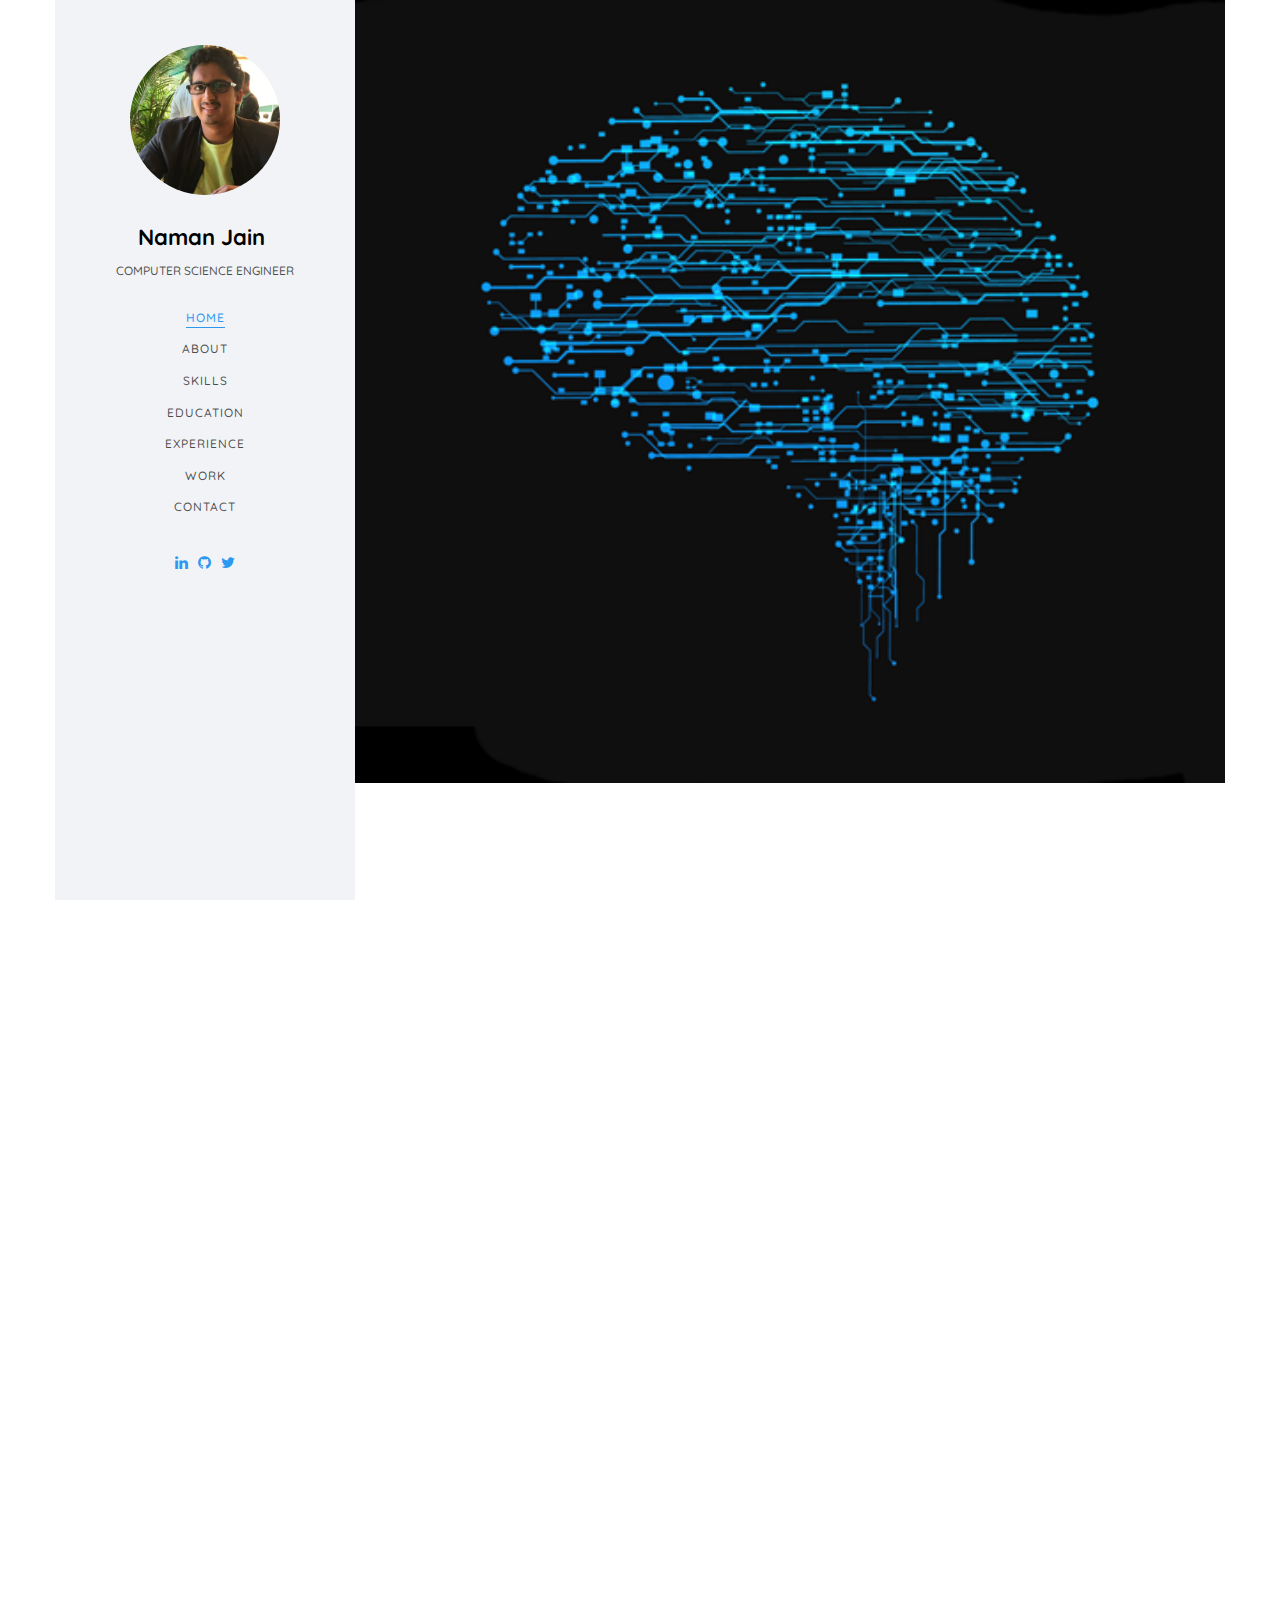
==== commit 069f7508: "Added Microsoft to Account" ====
--- a/index.html
+++ b/index.html
@@ -22,7 +22,8 @@
 	<meta name="viewport" content="width=device-width, initial-scale=1">
 	<meta name="description" content="Naman Jain's Portfolio" />
 	<meta name="keywords" content="Naman Jain Bangalore Bengaluru Arlington Portfolio UTA BMSCE Artificial Intelligence AI Machine Deep Learning ML DL Software Computer Science Engineer Developer Full Stack Vision MEAN MERN COVID COVID19
-		namanjainv covid covid19 naman jain bengaluru bangalore arlington portfolio uta bmsce artificial intelligence ai machine deep learning ml dl software computer science engineer developer full stack vision mean mern" />
+		namanjainv covid covid19 naman jain bengaluru bangalore arlington portfolio uta bmsce artificial intelligence ai machine deep learning ml dl software computer science engineer developer full stack vision mean mern
+		Microsoft E2open Azure IoT Atlanta" />
 	<meta name="author" content="https://namanjainv.github.io" />
 
   <!-- Facebook and Twitter integration -->
@@ -820,6 +821,33 @@
 
 					         <article class="timeline-entry animate-box" data-animate-effect="fadeInLeft">
 					            <div class="timeline-entry-inner">
+					               <div class="timeline-icon color-2">
+					                  <i class="icon-stack2"></i>
+					               </div>
+					               <div class="timeline-label">
+									   
+
+									<div class="row">
+										<div class="col-md-8">
+											<h2> Software Engineer <br />
+											<span> Microsoft </span> </h2>
+										</div>
+										<div class="col-md-4">
+											<h2 class="alignRight"> <span> Mar 2022 - PRESENT <br />
+											Atlanta, United States </span> </h2>
+										</div>
+									</div>
+									<p>
+										<ul>
+											<li> Part of Azure IoT Team </li>
+										</ul>
+									</p>
+					               </div>
+					            </div>
+					         </article>
+
+					         <article class="timeline-entry animate-box" data-animate-effect="fadeInLeft">
+					            <div class="timeline-entry-inner">
 					               <div class="timeline-icon color-3">
 					                  <i class="icon-coffee"></i>
 					               </div>
@@ -832,7 +860,7 @@
 											<span> E2open </span> </h2>
 										</div>
 										<div class="col-md-4">
-											<h2 class="alignRight"> <span> Jun 2019 - PRESENT <br />
+											<h2 class="alignRight"> <span> Jun 2019 - Mar 2022 <br />
 											Dallas, United States </span> </h2>
 										</div>
 									</div>
@@ -1120,8 +1148,8 @@
 									<i class="icon-map"></i>
 								</div>
 								<div class="colorlib-text">
-									<p>Arlington TX - 76013 USA<br />
-									Bengaluru - 560080 India</p>
+									<p>USA<br />
+									India</p>
 								</div>
 							</div>
 
